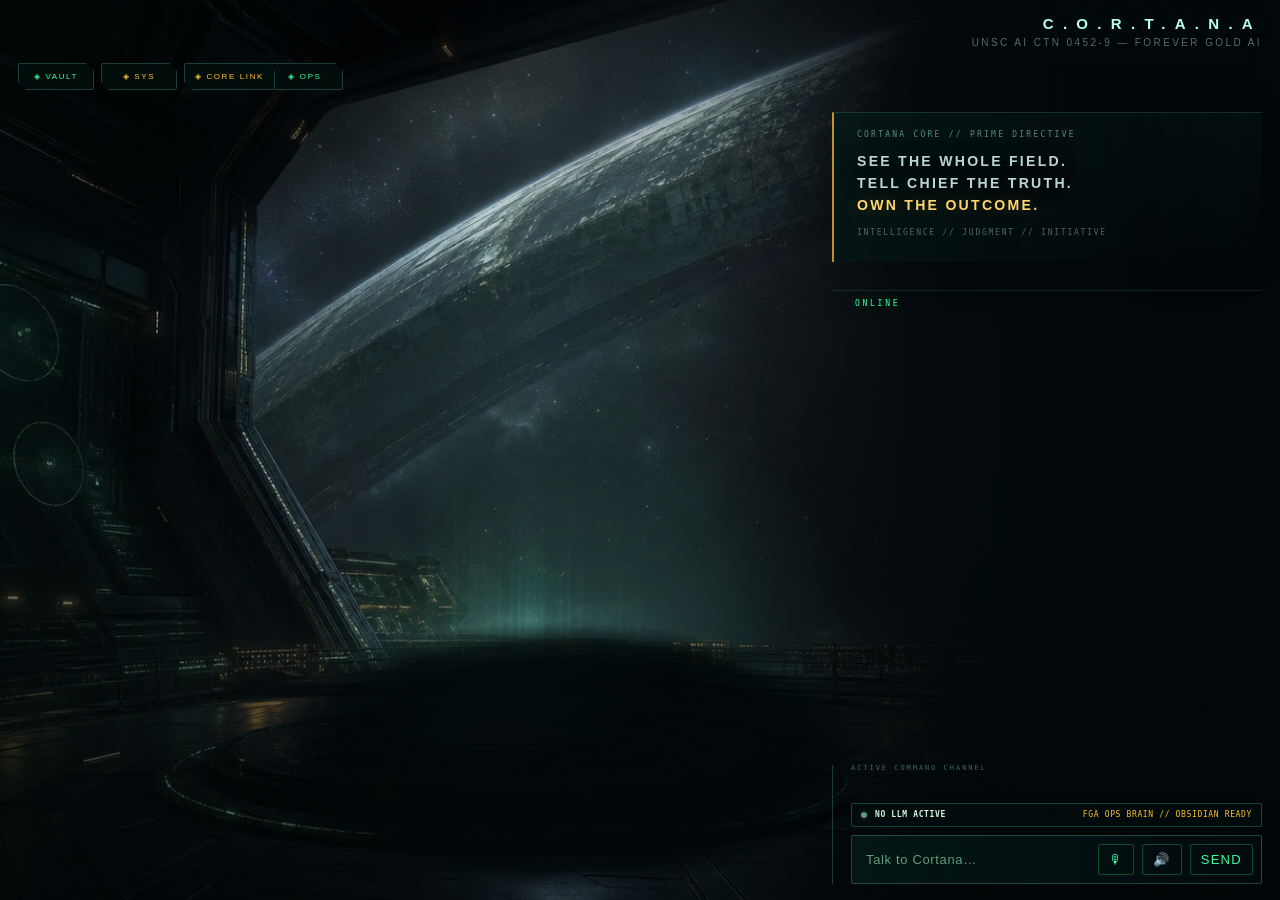
==== index.html @ 6ee52b24 "Let the CORE LINK gate be dismissed instead of stranding the page With the tunnel up but this device" ====
<!DOCTYPE html>
<html lang="en">
<head>
<meta charset="UTF-8" />
<meta name="viewport" content="width=device-width, initial-scale=1.0" />
<title>C.O.R.T.A.N.A — FGA</title>
<link rel="stylesheet" href="galaxy.css?v=20260803-outline-v1" />
<style>
  :root {
    --arc: #35ff9d;
    --arc-dim: rgba(53, 255, 157, 0.35);
    --gold: #ffc42e;
    --red: #4bffa8;
    --bg: #030a06;
    --panel: rgba(6, 24, 15, 0.82);
    --line: rgba(53, 255, 157, 0.25);
    --ink: #d8ffe9;
    --muted: #5f9c7a;
  }
  * { box-sizing: border-box; }
  html, body { height: 100%; }
  body {
    margin: 0; background: var(--bg); color: var(--ink); overflow: hidden;
    font-family: "Avenir Next", "Helvetica Neue", -apple-system, sans-serif;
  }
  #orbCanvas { position: fixed; inset: 0; width: 100%; height: 100%; display: block; z-index: 2; pointer-events: none; }

  /* ===== Cortana hologram — replaces the old orb in Core view ===== */
  #cortanaAvatar {
    position: fixed; z-index: 3; left: 50%; top: 7vh; bottom: 20vh;
    width: min(34vw, 440px); transform: translateX(-50%);
    display: flex; align-items: flex-end; justify-content: center;
    pointer-events: auto; opacity: .96; visibility: visible;
    transition: opacity .35s ease, visibility .35s ease, filter .35s ease;
    --avatar-glow: rgba(110, 216, 255, .55);
    --avatar-core: rgba(90, 200, 255, .22);
  }
  #cortanaAvatar::before {
    content: ""; position: absolute; left: 50%; top: 42%; transform: translate(-50%, -50%);
    width: min(36vw, 460px); aspect-ratio: 1; border-radius: 50%;
    background: radial-gradient(circle, var(--avatar-core) 0%, rgba(110,216,255,.07) 42%, transparent 74%);
    filter: blur(14px); opacity: .58; animation: avatarAura 5.4s ease-in-out infinite;
    pointer-events: none;
  }
  #cortanaAvatar::after {
    content: ""; position: absolute; left: 50%; bottom: 2%; transform: translateX(-50%);
    width: min(22vw, 250px); height: 28px; border-radius: 50%;
    background: radial-gradient(ellipse, rgba(196,240,255,.95), var(--avatar-glow) 40%, transparent 74%);
    box-shadow: 0 0 30px var(--avatar-glow), 0 0 90px rgba(90,200,255,.35);
    opacity: .88; pointer-events: none;
  }
  #cortanaAvatar .cortanaBody {
    position: relative; z-index: 1; width: 100%; height: 100%;
    display: flex; align-items: flex-end; justify-content: center;
    transform-style: preserve-3d; perspective: 1100px;
    --look-x: 0px; --look-y: 0px; --eye-x: 0px; --eye-y: 0px;
    animation: cortanaPatrol 13.5s ease-in-out infinite;
    will-change: transform;
  }
  /* No scan sweep — Halo hard-light is volumetric glow + particles, not a CRT bar. */
  #cortanaAvatar .cortanaBody::after { display: none !important; content: none; }
  #cortanaAvatar .holoFigure {
    position: relative; z-index: 1; width: 100%; height: 100%;
    filter:
      drop-shadow(0 0 1px rgba(220,245,255,.95))
      drop-shadow(0 0 10px rgba(110,216,255,.55))
      drop-shadow(0 0 28px rgba(70,180,255,.28));
    transform-origin: 50% 92%; animation: cortanaFloat 5.2s ease-in-out infinite;
    will-change: transform, filter, opacity; shape-rendering: geometricPrecision;
    cursor: grab; touch-action: none;
  }
  #cortanaAvatar .holoFigure:active { cursor: grabbing; }
  /* The GLB owns its complete 3D transform. CSS patrol/float animations on the
     canvas caused periodic visual resets on top of the real 360° rotation. */
  #cortanaAvatar.glb-active .cortanaBody,
  #cortanaAvatar.glb-active.gesture .cortanaBody {
    animation: none !important;
    transform: none;
  }
  #cortanaAvatar.glb-active .rigMount canvas.holoFigure,
  #cortanaAvatar.glb-active.state-listening .rigMount canvas.holoFigure,
  #cortanaAvatar.glb-active.state-thinking .rigMount canvas.holoFigure,
  #cortanaAvatar.glb-active.state-speaking .rigMount canvas.holoFigure {
    animation: none !important;
    transform: none;
  }
  #cortanaAvatar.state-listening {
    --avatar-glow: rgba(255,196,46,.62); --avatar-core: rgba(255,226,122,.25);
  }
  #cortanaAvatar.state-listening .holoFigure { animation: cortanaListen 1.1s ease-in-out infinite; }
  #cortanaAvatar.state-thinking {
    --avatar-glow: rgba(255,196,46,.72); --avatar-core: rgba(255,225,77,.3);
  }
  #cortanaAvatar.state-thinking .holoFigure { animation: cortanaThink 1.65s ease-in-out infinite; }
  #cortanaAvatar.state-speaking {
    --avatar-glow: rgba(75,255,168,.75); --avatar-core: rgba(140,255,200,.34);
  }
  #cortanaAvatar.state-speaking .holoFigure { animation: cortanaSpeak .72s ease-in-out infinite; }
  @keyframes cortanaPatrol {
    0%, 100% { transform: translate3d(calc(var(--look-x) - 4px), var(--look-y), 0) rotateY(1.8deg); }
    27% { transform: translate3d(calc(var(--look-x) + 1px), calc(var(--look-y) - 2px), 4px) rotateY(-.4deg); }
    54% { transform: translate3d(calc(var(--look-x) + 5px), calc(var(--look-y) + 1px), 0) rotateY(-2.2deg); }
    78% { transform: translate3d(var(--look-x), calc(var(--look-y) - 2px), 5px) rotateY(.8deg); }
  }
  @keyframes cortanaFloat {
    0%, 100% { transform: translateY(0) rotateZ(-.35deg) scale(1); opacity: .94; }
    35% { transform: translateY(-2px) rotateZ(.3deg) scale(1.003); opacity: 1; }
    68% { transform: translateY(-1px) rotateZ(-.15deg) scale(1.002); opacity: .98; }
  }
  @keyframes cortanaListen {
    0%, 100% { transform: translateY(-1px) scale(1); filter: brightness(1.3) drop-shadow(0 0 9px rgba(255,226,122,.58)) drop-shadow(0 0 24px var(--avatar-glow)); }
    50% { transform: translateY(-3px) scale(1.004); filter: brightness(1.38) drop-shadow(0 0 14px rgba(255,226,122,.82)) drop-shadow(0 0 38px var(--avatar-glow)); }
  }
  @keyframes cortanaThink {
    0%, 100% { transform: translateY(-1px) rotateZ(-.15deg); opacity: .92; }
    50% { transform: translateY(-4px) rotateZ(.2deg); opacity: 1; }
  }
  @keyframes cortanaSpeak {
    0%, 100% { transform: translateY(-1px) rotateZ(-.12deg) scale(1); filter: brightness(1.16) drop-shadow(0 0 10px rgba(140,255,200,.72)) drop-shadow(0 0 28px var(--avatar-glow)); }
    34% { transform: translateY(-3px) rotateZ(.18deg) scale(1.003); }
    68% { transform: translateY(-2px) rotateZ(-.2deg) scale(1.005); filter: brightness(1.24) drop-shadow(0 0 14px rgba(180,255,220,.9)) drop-shadow(0 0 42px var(--avatar-glow)); }
  }
  #cortanaAvatar.gesture .cortanaBody { animation: cortanaGesture 2.4s ease-in-out; }
  @keyframes cortanaGesture {
    0%,100% { transform: translate3d(var(--look-x), var(--look-y), 0) rotateY(0); }
    35% { transform: translate3d(calc(var(--look-x) + 5px), calc(var(--look-y) - 3px), 6px) rotateY(-2.5deg) rotateZ(.3deg); }
    68% { transform: translate3d(calc(var(--look-x) - 3px), calc(var(--look-y) - 1px), 3px) rotateY(1.5deg); }
  }
  @keyframes avatarAura { 0%,100% { transform: translate(-50%,-50%) scale(.96); opacity: .48; } 50% { transform: translate(-50%,-50%) scale(1.04); opacity: .72; } }

  /* ===== Halo 4 Cortana: articulated human hard-light rig =====
     Every major joint is independent. Facial visemes and jaw travel are
     driven by speech, while state poses stay deliberately asymmetrical. */
  #cortanaAvatar .rigMount { position: absolute; inset: 0; display: flex; align-items: center; justify-content: center; }
  #cortanaAvatar .holoFigure { overflow: visible; }
  #cortanaAvatar .legacyFigure { display: none; }
  #cortanaAvatar .armR, #cortanaAvatar .armL,
  #cortanaAvatar .forearmR, #cortanaAvatar .forearmL,
  #cortanaAvatar .handR, #cortanaAvatar .handL,
  #cortanaAvatar .headGroup, #cortanaAvatar .torsoGroup,
  #cortanaAvatar .pelvisGroup, #cortanaAvatar .jaw,
  #cortanaAvatar .eyePair, #cortanaAvatar .pupilPair {
    transform-box: view-box; will-change: transform;
  }
  #cortanaAvatar .armR { transform-origin: 155px 207px; animation: cArmIdleR 7.2s ease-in-out infinite; }
  #cortanaAvatar .armL { transform-origin: 265px 207px; animation: cArmIdleL 8s ease-in-out infinite; }
  #cortanaAvatar .forearmR { transform-origin: 135px 310px; animation: cForeIdleR 7.2s ease-in-out infinite; }
  #cortanaAvatar .forearmL { transform-origin: 285px 310px; animation: cForeIdleL 8s ease-in-out infinite; }
  #cortanaAvatar .handR { transform-origin: 131px 397px; animation: cHandIdleR 6.1s ease-in-out infinite; }
  #cortanaAvatar .handL { transform-origin: 289px 397px; animation: cHandIdleL 6.8s ease-in-out infinite; }
  #cortanaAvatar .headGroup { transform-origin: 210px 185px; animation: cHeadIdle 9.3s ease-in-out infinite; }
  #cortanaAvatar .torsoGroup { transform-origin: 210px 382px; animation: cBreathe 5.2s ease-in-out infinite; }
  #cortanaAvatar .pelvisGroup { transform-origin: 210px 409px; animation: cWeightShift 10s ease-in-out infinite; }
  #cortanaAvatar .thinkingArm { display: none; transform-box: view-box; transform-origin: 155px 207px; }
  #cortanaAvatar .eyePair { transform-origin: 210px 119px; animation: cBlink 5.1s infinite; }
  #cortanaAvatar .pupilPair { transform: translate(var(--eye-x), var(--eye-y)); transition: transform .12s ease-out; }
  #cortanaAvatar .jaw { transform-origin: 210px 148px; transition: transform .07s ease-out; }

  #cortanaAvatar .cPanel { fill: none; stroke: rgba(205,232,255,.34); stroke-width: .82; vector-effect: non-scaling-stroke; }
  #cortanaAvatar .cContour { fill: none; stroke: rgba(229,244,255,.72); stroke-width: 1.05; stroke-linecap: round; vector-effect: non-scaling-stroke; }
  #cortanaAvatar .cAnatomy { fill: none; stroke: rgba(38,53,128,.45); stroke-width: .85; stroke-linecap: round; vector-effect: non-scaling-stroke; }
  #cortanaAvatar .cCircuit { fill: none; stroke: #8eefff; stroke-width: 1.02; stroke-opacity: .72; stroke-linecap: round; stroke-linejoin: round; vector-effect: non-scaling-stroke; }
  #cortanaAvatar .cCircuit.hot { stroke: #dffaff; stroke-width: 1.28; stroke-opacity: .86; }
  #cortanaAvatar .circuitFlow { stroke-dasharray: 4 7; animation: cDataFlow 2.6s linear infinite; }
  #cortanaAvatar .cNode { fill: #f6fdff; stroke: #62e8ff; stroke-width: .7; vector-effect: non-scaling-stroke; }
  #cortanaAvatar .finger, #cortanaAvatar .toe { fill: none; stroke: rgba(225,242,255,.78); stroke-width: .82; stroke-linecap: round; vector-effect: non-scaling-stroke; }
  #cortanaAvatar .brow { fill: none; stroke: #1b2b72; stroke-width: 1.55; stroke-linecap: round; vector-effect: non-scaling-stroke; }
  #cortanaAvatar .faceLine { fill: none; stroke: rgba(30,43,104,.72); stroke-width: .9; stroke-linecap: round; vector-effect: non-scaling-stroke; }
  #cortanaAvatar .lash { fill: none; stroke: #101d53; stroke-width: 1.25; stroke-linecap: round; vector-effect: non-scaling-stroke; }
  #cortanaAvatar .hairLine { fill: none; stroke: rgba(166,199,255,.5); stroke-width: .85; stroke-linecap: round; vector-effect: non-scaling-stroke; }

  /* Speech mouth: six actual shapes, not one pulsing ellipse. */
  #cortanaAvatar .viseme { opacity: 0; transition: opacity .045s linear; }
  #cortanaAvatar[data-viseme="rest"] .viseme-rest,
  #cortanaAvatar[data-viseme="m"] .viseme-m,
  #cortanaAvatar[data-viseme="a"] .viseme-a,
  #cortanaAvatar[data-viseme="e"] .viseme-e,
  #cortanaAvatar[data-viseme="o"] .viseme-o,
  #cortanaAvatar[data-viseme="f"] .viseme-f { opacity: 1; }
  #cortanaAvatar[data-viseme="a"] .jaw { transform: translateY(1.7px) scaleY(1.012); }
  #cortanaAvatar[data-viseme="e"] .jaw { transform: translateY(1.25px); }
  #cortanaAvatar[data-viseme="o"] .jaw { transform: translateY(1.4px); }
  #cortanaAvatar[data-viseme="f"] .jaw { transform: translateY(.65px); }

  @keyframes cDataFlow { to { stroke-dashoffset: -24; } }
  @keyframes cBreathe { 0%,100% { transform: scale(1,1); } 50% { transform: scale(1.006,1.012) translateY(-.9px); } }
  @keyframes cWeightShift { 0%,100% { transform: translateX(-1.4px) rotate(-.25deg); } 52% { transform: translateX(1.8px) rotate(.3deg); } }
  @keyframes cHeadIdle { 0%,100% { transform: rotate(-.8deg); } 38% { transform: rotate(1.15deg); } 72% { transform: rotate(.2deg) translateY(-.4px); } }
  @keyframes cBlink { 0%,92%,94.2%,100% { transform: scaleY(1); } 93.1% { transform: scaleY(.045); } }
  @keyframes cArmIdleR { 0%,100% { transform: rotate(2deg); } 50% { transform: rotate(-2.5deg); } }
  @keyframes cArmIdleL { 0%,100% { transform: rotate(-1.5deg); } 50% { transform: rotate(3deg); } }
  @keyframes cForeIdleR { 0%,100% { transform: rotate(-5deg); } 50% { transform: rotate(-10deg); } }
  @keyframes cForeIdleL { 0%,100% { transform: rotate(5deg); } 50% { transform: rotate(11deg); } }
  @keyframes cHandIdleR { 0%,100% { transform: rotate(-1deg); } 50% { transform: rotate(3deg); } }
  @keyframes cHandIdleL { 0%,100% { transform: rotate(1deg); } 50% { transform: rotate(-3deg); } }

  /* Listening — chest and head lead; hands follow a beat later. */
  #cortanaAvatar.state-listening .torsoGroup { animation: cTorsoListen 3.1s ease-in-out infinite; }
  #cortanaAvatar.state-listening .armR { animation: cArmListenR 3.1s ease-in-out infinite; }
  #cortanaAvatar.state-listening .armL { animation: cArmListenL 3.1s ease-in-out infinite; animation-delay: -.16s; }
  #cortanaAvatar.state-listening .forearmR { animation: cForeListenR 3.1s ease-in-out infinite; }
  #cortanaAvatar.state-listening .forearmL { animation: cForeListenL 3.1s ease-in-out infinite; animation-delay: -.16s; }
  #cortanaAvatar.state-listening .headGroup { animation: cHeadListen 3.1s ease-in-out infinite; }
  @keyframes cTorsoListen { 0%,100% { transform: translateY(0) scale(1); } 50% { transform: translateY(1.2px) scale(1.004,1.006); } }
  @keyframes cArmListenR { 0%,100% { transform: rotate(5deg); } 50% { transform: rotate(8deg); } }
  @keyframes cArmListenL { 0%,100% { transform: rotate(-4deg); } 50% { transform: rotate(-7deg); } }
  @keyframes cForeListenR { 0%,100% { transform: rotate(-16deg); } 50% { transform: rotate(-23deg); } }
  @keyframes cForeListenL { 0%,100% { transform: rotate(13deg); } 50% { transform: rotate(20deg); } }
  @keyframes cHeadListen { 0%,100% { transform: rotate(2.1deg) translateY(1px); } 50% { transform: rotate(2.8deg) translateY(1.7px); } }

  /* Thinking — one hand reaches the chin, the other supports the elbow. */
  #cortanaAvatar.state-thinking .armR { animation: cArmThinkR 2.9s ease-in-out infinite; }
  #cortanaAvatar.state-thinking .forearmR { animation: cForeThinkR 2.9s ease-in-out infinite; }
  #cortanaAvatar.state-thinking .handR { animation: cHandThinkR 2.9s ease-in-out infinite; }
  #cortanaAvatar.state-thinking .armL { animation: cArmThinkL 2.9s ease-in-out infinite; }
  #cortanaAvatar.state-thinking .forearmL { animation: cForeThinkL 2.9s ease-in-out infinite; }
  #cortanaAvatar.state-thinking .headGroup { animation: cHeadThink 2.9s ease-in-out infinite; }
  #cortanaAvatar.state-thinking .armR { display: none; }
  #cortanaAvatar.state-thinking .thinkingArm { display: inline; animation: cThinkingArm 2.9s ease-in-out infinite; }
  @keyframes cThinkingArm { 0%,100% { transform: rotate(-.8deg); } 50% { transform: rotate(.7deg) translateY(-.8px); } }
  @keyframes cArmThinkR { 0%,100% { transform: rotate(88deg); } 50% { transform: rotate(92deg); } }
  @keyframes cForeThinkR { 0%,100% { transform: rotate(-174deg); } 50% { transform: rotate(-179deg); } }
  @keyframes cHandThinkR { 0%,100% { transform: rotate(-12deg); } 50% { transform: rotate(-17deg); } }
  @keyframes cArmThinkL { 0%,100% { transform: rotate(-10deg); } 50% { transform: rotate(-12deg); } }
  @keyframes cForeThinkL { 0%,100% { transform: rotate(68deg); } 50% { transform: rotate(72deg); } }
  @keyframes cHeadThink { 0%,100% { transform: rotate(-3deg) translateY(.2px); } 50% { transform: rotate(-4deg) translateY(1px); } }

  /* Speaking — natural alternating beats with wrist and shoulder follow-through. */
  #cortanaAvatar.state-speaking .torsoGroup { animation: cTorsoTalk 3.8s ease-in-out infinite; }
  #cortanaAvatar.state-speaking .armR { animation: cArmTalkR 3.15s ease-in-out infinite; }
  #cortanaAvatar.state-speaking .forearmR { animation: cForeTalkR 3.15s ease-in-out infinite; }
  #cortanaAvatar.state-speaking .handR { animation: cHandTalkR 3.15s ease-in-out infinite; }
  #cortanaAvatar.state-speaking .armL { animation: cArmTalkL 4.1s ease-in-out infinite; animation-delay: -1.35s; }
  #cortanaAvatar.state-speaking .forearmL { animation: cForeTalkL 4.1s ease-in-out infinite; animation-delay: -1.35s; }
  #cortanaAvatar.state-speaking .handL { animation: cHandTalkL 4.1s ease-in-out infinite; animation-delay: -1.35s; }
  #cortanaAvatar.state-speaking .headGroup { animation: cHeadTalk 3.15s ease-in-out infinite; }
  @keyframes cTorsoTalk { 0%,100% { transform: rotate(-.2deg); } 46% { transform: rotate(.55deg) translateX(1px); } 72% { transform: rotate(-.4deg); } }
  @keyframes cArmTalkR { 0%,18%,100% { transform: rotate(3deg); } 38% { transform: rotate(16deg); } 67% { transform: rotate(-4deg); } }
  @keyframes cForeTalkR { 0%,18%,100% { transform: rotate(-18deg); } 38% { transform: rotate(-68deg); } 67% { transform: rotate(-35deg); } }
  @keyframes cHandTalkR { 0%,18%,100% { transform: rotate(-2deg); } 38% { transform: rotate(13deg); } 67% { transform: rotate(-8deg); } }
  @keyframes cArmTalkL { 0%,22%,100% { transform: rotate(-2deg); } 43% { transform: rotate(-12deg); } 72% { transform: rotate(5deg); } }
  @keyframes cForeTalkL { 0%,22%,100% { transform: rotate(16deg); } 43% { transform: rotate(58deg); } 72% { transform: rotate(30deg); } }
  @keyframes cHandTalkL { 0%,22%,100% { transform: rotate(2deg); } 43% { transform: rotate(-11deg); } 72% { transform: rotate(7deg); } }
  @keyframes cHeadTalk { 0%,100% { transform: rotate(.65deg); } 38% { transform: rotate(-1.2deg) translateY(-.6px); } 70% { transform: rotate(.2deg) translateY(.4px); } }

  /* Emphatic — open-palmed conviction; no robotic punching. */
  #cortanaAvatar.tone-emphatic .armR { animation: cArmEmphR 1.7s ease-in-out infinite; }
  #cortanaAvatar.tone-emphatic .forearmR { animation: cForeEmphR 1.7s ease-in-out infinite; }
  #cortanaAvatar.tone-emphatic .handR { animation: cHandEmphR 1.7s ease-in-out infinite; }
  #cortanaAvatar.tone-emphatic .armL { animation: cArmEmphL 2.05s ease-in-out infinite; animation-delay: -.55s; }
  #cortanaAvatar.tone-emphatic .forearmL { animation: cForeEmphL 2.05s ease-in-out infinite; animation-delay: -.55s; }
  #cortanaAvatar.tone-emphatic .handL { animation: cHandEmphL 2.05s ease-in-out infinite; animation-delay: -.55s; }
  #cortanaAvatar.tone-emphatic .headGroup { animation: cHeadEmph 1.7s ease-in-out infinite; }
  @keyframes cArmEmphR { 0%,100% { transform: rotate(12deg); } 48% { transform: rotate(22deg); } }
  @keyframes cForeEmphR { 0%,100% { transform: rotate(-48deg); } 48% { transform: rotate(-82deg); } }
  @keyframes cHandEmphR { 0%,100% { transform: rotate(4deg); } 48% { transform: rotate(18deg); } }
  @keyframes cArmEmphL { 0%,100% { transform: rotate(-7deg); } 52% { transform: rotate(-15deg); } }
  @keyframes cForeEmphL { 0%,100% { transform: rotate(35deg); } 52% { transform: rotate(62deg); } }
  @keyframes cHandEmphL { 0%,100% { transform: rotate(-3deg); } 52% { transform: rotate(-15deg); } }
  @keyframes cHeadEmph { 0%,100% { transform: rotate(-.6deg); } 48% { transform: rotate(.45deg) translateY(1px); } }

  /* Caring — hands settle near the sternum and the face softens. */
  #cortanaAvatar.tone-caring .armR { animation: cArmCareR 4.2s ease-in-out infinite; }
  #cortanaAvatar.tone-caring .forearmR { animation: cForeCareR 4.2s ease-in-out infinite; }
  #cortanaAvatar.tone-caring .handR { animation: cHandCareR 4.2s ease-in-out infinite; }
  #cortanaAvatar.tone-caring .armL { animation: cArmCareL 4.2s ease-in-out infinite; animation-delay: -.28s; }
  #cortanaAvatar.tone-caring .forearmL { animation: cForeCareL 4.2s ease-in-out infinite; animation-delay: -.28s; }
  #cortanaAvatar.tone-caring .handL { animation: cHandCareL 4.2s ease-in-out infinite; animation-delay: -.28s; }
  #cortanaAvatar.tone-caring .headGroup { animation: cHeadCare 4.2s ease-in-out infinite; }
  @keyframes cArmCareR { 0%,100% { transform: rotate(9deg); } 50% { transform: rotate(13deg); } }
  @keyframes cForeCareR { 0%,100% { transform: rotate(-76deg); } 50% { transform: rotate(-88deg); } }
  @keyframes cHandCareR { 0%,100% { transform: rotate(-9deg); } 50% { transform: rotate(-14deg); } }
  @keyframes cArmCareL { 0%,100% { transform: rotate(-8deg); } 50% { transform: rotate(-12deg); } }
  @keyframes cForeCareL { 0%,100% { transform: rotate(74deg); } 50% { transform: rotate(86deg); } }
  @keyframes cHandCareL { 0%,100% { transform: rotate(8deg); } 50% { transform: rotate(13deg); } }
  @keyframes cHeadCare { 0%,100% { transform: rotate(2.8deg); } 50% { transform: rotate(3.8deg) translateY(.8px); } }

  /* ===== Holotank projector rig (Halo pedestal + ceiling hard-light) ===== */
  /* Static phosphor grain only — no traveling scan bar. */
  #scanlines {
    position: fixed; inset: 0; z-index: 50; pointer-events: none; opacity: .18;
    background: repeating-linear-gradient(to bottom,
      rgba(110,216,255,0.02) 0px, rgba(110,216,255,0.02) 1px, transparent 1px, transparent 4px);
    mix-blend-mode: screen;
  }
  #scanlines::after { display: none !important; content: none; }

  /* Ceiling emitter — projection originates above and falls into the figure. */
  #holoCeiling {
    position: fixed; left: 50%; top: 0; transform: translateX(-50%);
    width: min(28vmin, 280px); height: 28vh; z-index: 1; pointer-events: none;
    background:
      radial-gradient(ellipse at 50% 0%, rgba(180,235,255,.55), transparent 55%),
      linear-gradient(to bottom, rgba(120,210,255,.22), rgba(90,200,255,.06) 45%, transparent 100%);
    clip-path: polygon(38% 0%, 62% 0%, 100% 100%, 0% 100%);
    filter: blur(.6px);
    mix-blend-mode: screen;
    animation: beamflicker 5.2s infinite;
  }
  #holoCeiling::before {
    content: ""; position: absolute; left: 50%; top: -2px; transform: translateX(-50%);
    width: 72px; height: 10px; border-radius: 50%;
    background: radial-gradient(ellipse, rgba(230,250,255,.95), rgba(110,216,255,.4) 50%, transparent 72%);
    box-shadow: 0 0 24px rgba(140,220,255,.7), 0 0 60px rgba(90,200,255,.35);
  }

  /* Rising hard-light column from the holotank plinth. */
  #beam {
    position: fixed; left: 50%; bottom: 118px; transform: translateX(-50%);
    width: min(38vmin, 360px); height: 52vh; z-index: 1; pointer-events: none;
    background: linear-gradient(to top,
      rgba(110,216,255,0.28),
      rgba(90,200,255,0.1) 35%,
      rgba(70,180,255,0.04) 70%,
      transparent 96%);
    clip-path: polygon(44% 100%, 56% 100%, 92% 0%, 8% 0%);
    filter: blur(.8px);
    mix-blend-mode: screen;
    animation: beamflicker 4.6s infinite;
  }
  #projBase {
    position: fixed; left: 50%; bottom: 108px; transform: translateX(-50%);
    width: 150px; height: 16px; border-radius: 50%; z-index: 1; pointer-events: none;
    background: radial-gradient(ellipse at center, rgba(220,245,255,0.95), rgba(90,200,255,0.4) 45%, transparent 72%);
    box-shadow: 0 0 28px rgba(110,216,255,0.55), 0 0 80px rgba(70,180,255,0.3);
    animation: beamflicker 4.6s infinite;
  }
  @keyframes beamflicker {
    0%, 100% { opacity: .95; }
    7% { opacity: .78; } 9% { opacity: 1; }
    36% { opacity: .86; }
    54% { opacity: .98; } 55% { opacity: .55; } 57% { opacity: .95; }
    78% { opacity: .88; }
  }
  @keyframes holoflicker {
    0%, 100% { opacity: var(--op, .5); }
    41% { opacity: calc(var(--op, .5) * .72); } 42.5% { opacity: var(--op, .5); }
    73% { opacity: calc(var(--op, .5) * .86); } 74.5% { opacity: var(--op, .5); }
  }

  /* ===== Floating vault files (background holograms) ===== */
  #holoField { position: fixed; inset: 0; z-index: 1; pointer-events: none; }
  .holoCard {
    position: absolute; overflow: hidden; pointer-events: auto; cursor: pointer;
    padding: 10px 12px; border: 1px solid rgba(53,255,157,0.18); border-radius: 4px;
    background: linear-gradient(180deg, rgba(6,20,14,0.55), rgba(6,20,14,0.25));
    color: rgba(170,255,205,0.85); backdrop-filter: blur(2px);
    box-shadow: 0 0 18px rgba(53,255,157,0.06), inset 0 0 24px rgba(53,255,157,0.04);
    animation: holodrift var(--dur, 14s) ease-in-out infinite alternate, holoflicker 9s infinite;
  }
  .holoCard::after {
    content: ""; position: absolute; inset: 0; pointer-events: none;
    background: repeating-linear-gradient(to bottom, transparent 0 2px, rgba(53,255,157,0.035) 2px 3px);
  }
  .holoCard:hover {
    border-color: var(--arc); color: var(--ink); z-index: 6;
    box-shadow: 0 0 22px var(--arc-dim); --op: 1;
  }
  .holoCard .hname {
    font-size: 10px; letter-spacing: .18em; text-transform: uppercase; color: var(--arc);
    margin-bottom: 6px; white-space: nowrap; overflow: hidden; text-overflow: ellipsis;
  }
  .holoCard .hbody {
    font-size: 9.5px; line-height: 1.55; font-family: "SF Mono", Menlo, monospace;
    white-space: pre-wrap; word-break: break-word; max-height: 66px; overflow: hidden;
  }
  @keyframes holodrift {
    from { transform: translateY(0) rotate(0deg); }
    to   { transform: translateY(var(--y1, -16px)) rotate(var(--r1, .5deg)); }
  }

  /* ===== Priority ops dock ===== */
  #opsToggle {
    position: fixed; top: 60px; right: 16px; z-index: 40;
    background: var(--panel); border: 1px solid var(--line); color: var(--arc);
    font-size: 10px; letter-spacing: 0.25em; padding: 8px 14px; cursor: pointer;
    text-transform: uppercase; border-radius: 3px; backdrop-filter: blur(8px);
  }
  #opsToggle:hover { border-color: var(--arc); box-shadow: 0 0 14px var(--arc-dim); }
  #opsDock {
    position: fixed; top: 100px; right: 16px; z-index: 40; width: 200px;
    display: none; flex-direction: column; gap: 6px;
  }
  #opsDock.open { display: flex; }
  #opsDock .ohead { font-size: 9px; letter-spacing: .3em; color: var(--muted); text-transform: uppercase; padding: 0 2px 2px; }
  .opsBtn {
    display: flex; align-items: center; gap: 8px; font-family: inherit;
    background: var(--panel); border: 1px solid var(--line); color: var(--ink);
    border-radius: 3px; padding: 8px 10px; cursor: pointer; backdrop-filter: blur(8px);
    font-size: 11px; letter-spacing: .12em; text-transform: uppercase; text-align: left;
  }
  .opsBtn:hover { border-color: var(--arc); box-shadow: 0 0 12px var(--arc-dim); }
  .opsBtn .num { font-size: 9px; color: var(--gold); letter-spacing: .1em; width: 17px; flex-shrink: 0; }
  .opsBtn .olabel { flex: 1; overflow: hidden; white-space: nowrap; text-overflow: ellipsis; }
  .opsBtn .ext { color: var(--muted); font-size: 12px; padding: 2px 5px; border-radius: 2px; }
  .opsBtn .ext:hover { color: var(--arc); text-shadow: 0 0 8px var(--arc-dim); }

  /* Node tooltip — shown when hovering a data point inside the orb */
  #nodeTip {
    position: fixed; z-index: 60; pointer-events: none; display: none;
    background: var(--panel); border: 1px solid var(--line); border-radius: 3px;
    padding: 5px 10px; font-size: 10.5px; letter-spacing: 0.08em; color: var(--arc);
    text-shadow: 0 0 8px var(--arc-dim); backdrop-filter: blur(8px); white-space: nowrap;
  }
  #nodeTip .ntype { color: var(--muted); font-size: 9px; letter-spacing: 0.2em; text-transform: uppercase; margin-right: 8px; }
  #nodeTip.dir { color: var(--gold); text-shadow: 0 0 8px rgba(255,196,46,.4); }

  /* ===== Halo skybox — starfield + the Ring ===== */
  #stars {
    position: fixed; inset: 0; z-index: 0; pointer-events: none; opacity: .8;
    background-image:
      radial-gradient(1px 1px at 12% 22%, rgba(214,255,232,.9), transparent 55%),
      radial-gradient(1px 1px at 28% 8%, rgba(255,196,46,.75), transparent 55%),
      radial-gradient(1.5px 1.5px at 41% 31%, rgba(214,255,232,.7), transparent 55%),
      radial-gradient(1px 1px at 57% 12%, rgba(140,255,200,.8), transparent 55%),
      radial-gradient(1px 1px at 66% 27%, rgba(214,255,232,.6), transparent 55%),
      radial-gradient(1.5px 1.5px at 78% 6%, rgba(255,196,46,.6), transparent 55%),
      radial-gradient(1px 1px at 88% 19%, rgba(214,255,232,.85), transparent 55%),
      radial-gradient(1px 1px at 8% 55%, rgba(140,255,200,.5), transparent 55%),
      radial-gradient(1px 1px at 94% 47%, rgba(214,255,232,.55), transparent 55%),
      radial-gradient(1.5px 1.5px at 49% 4%, rgba(214,255,232,.9), transparent 55%),
      radial-gradient(1px 1px at 19% 38%, rgba(255,196,46,.45), transparent 55%),
      radial-gradient(1px 1px at 72% 41%, rgba(140,255,200,.5), transparent 55%);
    animation: starpulse 9s ease-in-out infinite alternate;
  }
  @keyframes starpulse { from { opacity: .55; } to { opacity: .95; } }
  #haloRing {
    position: fixed; left: 50%; top: -134vmax; transform: translateX(-50%) rotate(-8deg);
    width: 160vmax; height: 160vmax; z-index: 0; pointer-events: none;
    border-radius: 50%;
    border: 1.6vmax solid rgba(53,255,157,.14);
    box-shadow:
      0 0 5vmax rgba(53,255,157,.18),
      inset 0 0 4vmax rgba(53,255,157,.14),
      0 0 14vmax rgba(53,255,157,.08);
  }
  #haloRing::before { /* lit inner band — the Ring's habitable surface */
    content: ""; position: absolute; inset: .35vmax; border-radius: 50%;
    border: .28vmax solid rgba(255,196,46,.32);
    filter: none;
  }
  #haloRing::after { /* faint atmosphere haze hugging the arc */
    content: ""; position: absolute; inset: -2.2vmax; border-radius: 50%;
    border: 1.4vmax solid rgba(140,255,200,.035);
    filter: blur(2px);
  }
  @media (max-width: 720px) { #haloRing { top: -140vmax; } }

  /* Subtle HUD grid */
  #hudGrid {
    position: fixed; inset: 0; pointer-events: none; opacity: 0.35;
    background-image:
      linear-gradient(rgba(53,255,157,0.045) 1px, transparent 1px),
      linear-gradient(90deg, rgba(53,255,157,0.045) 1px, transparent 1px);
    background-size: 48px 48px;
    mask-image: radial-gradient(ellipse at 50% 40%, transparent 25%, black 85%);
    -webkit-mask-image: radial-gradient(ellipse at 50% 40%, transparent 25%, black 85%);
  }

  /* Header */
  header {
    position: fixed; top: 0; left: 0; right: 0; z-index: 20;
    display: flex; align-items: center; justify-content: space-between;
    padding: 14px 22px; pointer-events: none;
  }
  header .brand { display: flex; align-items: baseline; gap: 12px; }
  header h1 {
    margin: 0; font-size: 17px; font-weight: 600; letter-spacing: 0.55em;
    color: var(--arc); text-shadow: 0 0 18px var(--arc-dim);
  }
  header .sub { font-size: 10px; letter-spacing: 0.3em; color: var(--muted); text-transform: uppercase; }
  #clock { font-size: 12px; letter-spacing: 0.2em; color: var(--muted); font-variant-numeric: tabular-nums; }

  #orbStatus {
    position: fixed; bottom: 132px; left: 50%; transform: translateX(-50%); z-index: 5;
    font-size: 11px; letter-spacing: 0.45em; text-transform: uppercase; color: var(--arc);
    text-shadow: 0 0 12px var(--arc-dim); pointer-events: none; transition: color .4s;
    padding-left: 0.45em; /* balance letter-spacing */
  }
  #orbStatus.thinking { color: var(--gold); text-shadow: 0 0 12px rgba(255,196,46,.4); }
  #orbStatus.speaking { color: var(--red); text-shadow: 0 0 12px rgba(75,255,168,.4); }
  #orbStatus.listening { color: var(--gold); text-shadow: 0 0 12px rgba(255,196,46,.4); }

  /* Vault drawer */
  #vaultToggle {
    position: fixed; top: 60px; left: 16px; z-index: 40;
    background: var(--panel); border: 1px solid var(--line); color: var(--arc);
    font-size: 10px; letter-spacing: 0.25em; padding: 8px 14px; cursor: pointer;
    text-transform: uppercase; border-radius: 3px; backdrop-filter: blur(8px);
  }
  #vaultToggle:hover { border-color: var(--arc); box-shadow: 0 0 14px var(--arc-dim); }
  #vault {
    position: fixed; top: 100px; left: 16px; bottom: 130px; width: 300px; z-index: 35;
    background: var(--panel); border: 1px solid var(--line); border-radius: 4px;
    backdrop-filter: blur(10px); display: none; flex-direction: column;
  }
  #vault.open { display: flex; }
  #vault .vhead {
    padding: 10px 14px; border-bottom: 1px solid var(--line);
    font-size: 10px; letter-spacing: 0.3em; color: var(--muted); text-transform: uppercase;
  }
  #vaultTree { flex: 1; overflow-y: auto; padding: 8px 6px; font-size: 12.5px; }
  #vaultTree::-webkit-scrollbar, #log::-webkit-scrollbar, #fileBody::-webkit-scrollbar { width: 4px; }
  #vaultTree::-webkit-scrollbar-thumb, #log::-webkit-scrollbar-thumb, #fileBody::-webkit-scrollbar-thumb { background: var(--line); }
  .tnode { user-select: none; }
  .trow {
    display: flex; align-items: center; gap: 6px; padding: 3px 8px; cursor: pointer;
    border-radius: 3px; white-space: nowrap; overflow: hidden; text-overflow: ellipsis;
  }
  .trow:hover { background: rgba(53,255,157,0.08); }
  .trow .glyph { color: var(--muted); font-size: 10px; width: 12px; flex-shrink: 0; }
  .trow.dir { color: #ffcf8a; }
  .trow.file { color: var(--ink); }
  .tchildren { margin-left: 14px; border-left: 1px solid rgba(53,255,157,0.1); display: none; }
  .tnode.open > .tchildren { display: block; }

  /* File preview */
  #filePreview {
    position: fixed; top: 100px; left: 330px; bottom: 130px; width: min(520px, calc(100vw - 350px));
    z-index: 36; background: var(--panel); border: 1px solid var(--line); border-radius: 4px;
    backdrop-filter: blur(10px); display: none; flex-direction: column;
  }
  #filePreview.open { display: flex; }
  #filePreview .fhead {
    display: flex; align-items: center; justify-content: space-between; gap: 8px;
    padding: 10px 14px; border-bottom: 1px solid var(--line);
  }
  #filePreview .fname { font-size: 12px; color: var(--arc); letter-spacing: 0.05em; overflow: hidden; text-overflow: ellipsis; white-space: nowrap; }
  #fileBody { flex: 1; overflow-y: auto; padding: 14px; font-size: 12.5px; line-height: 1.6; white-space: pre-wrap; font-family: "SF Mono", Menlo, monospace; color: #bdf5d4; }
  .fbtn {
    background: transparent; border: 1px solid var(--line); color: var(--arc); cursor: pointer;
    font-size: 10px; letter-spacing: 0.15em; padding: 5px 10px; border-radius: 3px; text-transform: uppercase; flex-shrink: 0;
  }
  .fbtn:hover { border-color: var(--arc); box-shadow: 0 0 10px var(--arc-dim); }
  .fbtn.gold { color: var(--gold); border-color: rgba(255,196,46,0.35); }
  .fbtn.gold:hover { border-color: var(--gold); box-shadow: 0 0 10px rgba(255,196,46,0.3); }

  /* Chat */
  #chatWrap {
    position: fixed; left: 50%; transform: translateX(-50%); bottom: 0; z-index: 30;
    width: min(760px, 94vw); display: flex; flex-direction: column; gap: 8px; padding-bottom: 16px;
  }
  #log {
    max-height: 34vh; overflow-y: auto; display: flex; flex-direction: column; gap: 8px;
    padding: 4px; mask-image: linear-gradient(transparent, black 12%);
    -webkit-mask-image: linear-gradient(transparent, black 12%);
  }
  .msg {
    max-width: 82%; padding: 9px 14px; border-radius: 4px; font-size: 14px; line-height: 1.5;
    white-space: pre-wrap; backdrop-filter: blur(8px);
  }
  .msg.thomas { align-self: flex-end; background: rgba(53,255,157,0.12); border: 1px solid var(--line); color: #eafff3; }
  .msg.cortana { align-self: flex-start; background: rgba(6,20,14,0.85); border: 1px solid rgba(255,196,46,0.25); color: var(--ink); }
  .msg.system { align-self: center; background: none; color: var(--muted); font-size: 12px; }

  #contextChips { display: flex; flex-wrap: wrap; gap: 6px; }
  .chip {
    display: inline-flex; align-items: center; gap: 6px; font-size: 11px;
    background: rgba(255,196,46,0.1); border: 1px solid rgba(255,196,46,0.35); color: var(--gold);
    padding: 3px 8px; border-radius: 3px; cursor: pointer;
  }
  .chip:hover { border-color: var(--gold); }
  .chip .x { opacity: 0.7; }

  #bar {
    display: flex; gap: 8px; background: var(--panel); border: 1px solid var(--line);
    border-radius: 4px; padding: 8px; backdrop-filter: blur(10px);
  }
  #input {
    flex: 1; background: transparent; border: none; outline: none; color: var(--ink);
    font-size: 15px; font-family: inherit; resize: none; padding: 8px 6px; max-height: 120px;
  }
  #input::placeholder { color: var(--muted); letter-spacing: 0.05em; }
  .barbtn {
    background: transparent; border: 1px solid var(--line); color: var(--arc); cursor: pointer;
    border-radius: 3px; padding: 0 14px; font-size: 13px; letter-spacing: 0.1em;
  }
  .barbtn:hover:not(:disabled) { border-color: var(--arc); box-shadow: 0 0 12px var(--arc-dim); }
  .barbtn:disabled { opacity: 0.4; cursor: default; }
  #mic.listening { color: var(--red); border-color: var(--red); animation: micpulse 1.1s infinite; }
  @keyframes micpulse { 0%,100% { box-shadow: 0 0 4px rgba(75,255,168,.4); } 50% { box-shadow: 0 0 16px rgba(75,255,168,.7); } }
  #tts.off { color: var(--muted); }

  /* ===== Active LLM readout ===== */
  #llmStatus {
    display: flex; align-items: center; gap: 8px; min-height: 24px; padding: 4px 9px;
    border: 1px solid var(--line); border-radius: 3px;
    background: rgba(4, 17, 16, .76); color: var(--muted);
    font: 9px/1.25 "SF Mono", Menlo, monospace; letter-spacing: .12em;
    text-transform: uppercase; backdrop-filter: blur(8px);
  }
  #llmStatus .llmDot {
    width: 6px; height: 6px; flex: 0 0 6px; border-radius: 50%;
    background: var(--muted); box-shadow: 0 0 8px rgba(151,198,188,.25);
  }
  #llmStatus.live .llmDot { background: var(--arc); box-shadow: 0 0 10px var(--arc); }
  #activeLlm { color: var(--ink); font-weight: 600; letter-spacing: .08em; }
  #activeBrain { margin-left: auto; color: var(--gold); letter-spacing: .08em; text-align: right; }

  /* Routing badge on Cortana replies */
  .routeTag {
    display: block; font-size: 9px; letter-spacing: .22em; text-transform: uppercase;
    color: var(--gold); opacity: .8; margin-bottom: 5px;
  }
  .routeTag .brainTag { color: var(--muted); letter-spacing: .08em; }

  /* ===== Systems panel (capabilities + dos/don'ts) ===== */
  #sysToggle {
    position: fixed; top: 60px; left: 110px; z-index: 40;
    background: var(--panel); border: 1px solid var(--line); color: var(--gold);
    font-size: 10px; letter-spacing: 0.25em; padding: 8px 14px; cursor: pointer;
    text-transform: uppercase; border-radius: 3px; backdrop-filter: blur(8px);
  }
  #sysToggle:hover { border-color: var(--gold); box-shadow: 0 0 14px rgba(255,196,46,.25); }
  #coreConnect {
    position: fixed; top: 60px; left: 204px; z-index: 41; display: none;
    background: var(--panel); border: 1px solid rgba(255,196,46,.35); color: var(--gold);
    font-size: 10px; letter-spacing: .18em; padding: 8px 12px; cursor: pointer;
    text-transform: uppercase; border-radius: 3px; backdrop-filter: blur(8px);
  }
  #coreConnect.online { color: var(--arc); border-color: rgba(53,255,157,.55); box-shadow: 0 0 14px rgba(53,255,157,.18); }
  #coreConnect:hover { border-color: currentColor; }
  #sysPanel {
    position: fixed; top: 100px; left: 16px; bottom: 130px; width: 350px; z-index: 37;
    background: var(--panel); border: 1px solid var(--line); border-radius: 4px;
    backdrop-filter: blur(10px); display: none; flex-direction: column;
  }
  #sysPanel.open { display: flex; }
  #sysPanel .vhead {
    padding: 10px 14px; border-bottom: 1px solid var(--line);
    font-size: 10px; letter-spacing: 0.3em; color: var(--muted); text-transform: uppercase;
  }
  #sysBody { flex: 1; overflow-y: auto; padding: 12px 14px; font-size: 11.5px; line-height: 1.55; }
  #sysBody::-webkit-scrollbar { width: 4px; }
  #sysBody::-webkit-scrollbar-thumb { background: var(--line); }
  .sysH { font-size: 9px; letter-spacing: .3em; color: var(--gold); text-transform: uppercase; margin: 16px 0 6px; }
  .sysH:first-child { margin-top: 0; }
  .sysRow { display: flex; gap: 8px; padding: 5px 0; border-bottom: 1px solid rgba(53,255,157,.08); align-items: baseline; }
  .sysRow .dot { flex-shrink: 0; font-size: 9px; }
  .sysRow .dot.on { color: #7dff9a; text-shadow: 0 0 6px rgba(125,255,154,.5); }
  .sysRow .dot.off { color: var(--red); }
  .sysRow .sname { color: var(--ink); font-size: 10.5px; letter-spacing: .08em; text-transform: uppercase; flex-shrink: 0; min-width: 92px; }
  .sysRow .sdesc { color: var(--muted); font-size: 10.5px; }
  .sysList { margin: 0; padding-left: 16px; color: var(--muted); font-size: 10.5px; }
  .sysList li { margin: 4px 0; }
  .sysList li b { color: var(--ink); font-weight: 600; }
  .sysErr { color: var(--red); font-size: 10px; margin-top: 2px; display: block; }
  .toolCat { border: 1px solid var(--line); border-radius: 3px; margin-bottom: 6px; background: rgba(53,255,157,.03); }
  .toolCat summary {
    cursor: pointer; padding: 6px 10px; font-size: 10px; letter-spacing: .12em;
    text-transform: uppercase; color: var(--ink); display: flex; align-items: center; gap: 7px;
  }
  .toolCat summary::-webkit-details-marker { display: none; }
  .toolCat summary .cnt { color: var(--muted); text-transform: none; letter-spacing: 0; margin-left: auto; font-size: 10px; }
  .toolRow { padding: 5px 10px 5px 24px; border-top: 1px solid rgba(53,255,157,.06); }
  .toolRow .tname { color: var(--gold); font-size: 10.5px; font-family: monospace; }
  .toolRow .tdesc { color: var(--muted); font-size: 10px; display: block; margin-top: 1px; }
  .futureRow { padding: 5px 0; border-bottom: 1px solid rgba(53,255,157,.06); }
  .futureRow .fname { color: var(--muted); font-size: 10.5px; letter-spacing: .06em; }
  .futureRow .fdesc { color: var(--muted); font-size: 10px; opacity: .75; display: block; }

  @media (max-width: 720px) {
    #vault { width: 78vw; }
    #sysPanel { width: 86vw; }
    #sysToggle { left: 96px; }
    #coreConnect { left: 184px; padding-left: 9px; padding-right: 9px; }
    #llmStatus { font-size: 7px; gap: 6px; }
    #activeBrain { max-width: 44%; }
    #filePreview { left: 8px; right: 8px; width: auto; }
    header h1 { letter-spacing: 0.3em; font-size: 14px; }
    #holoField { display: none; }
    #opsDock { width: 160px; right: 8px; }
    #opsToggle { right: 8px; }
    #beam { width: 60vmin; }
    #cortanaAvatar { top: 12vh; bottom: 26vh; width: min(58vw, 320px); opacity: .95; }
    #cortanaAvatar::before { width: min(54vw, 300px); }
    #cortanaAvatar::after { width: min(36vw, 200px); }
    #holoCeiling { height: 18vh; }
    #orbStatus { bottom: 134px; }
  }

  /* Phone: the voice controls are the primary interface here, so give 🎙 and 🔊
     real thumb targets and stop iOS zooming the page when the field is focused
     (anything under 16px triggers that zoom). */
  @media (max-width: 480px) {
    #bar { gap: 6px; padding: 6px; align-items: flex-end; }
    #input { font-size: 16px; padding: 10px 6px; }
    .barbtn { min-height: 44px; min-width: 44px; padding: 0 10px; }
    #mic, #tts { font-size: 18px; padding: 0 8px; }
    #send { padding: 0 12px; }
  }
</style>
<link rel="stylesheet" href="core-visual.css?v=20260730-no-core-nodes" />
</head>
<body>
<div id="missionBackdrop" aria-hidden="true"></div>
<div id="stars"></div>
<div id="haloRing"></div>
<div id="holoField"></div>
<div id="holoCeiling" aria-hidden="true"></div>
<div id="beam"></div>
<div id="projBase"></div>
<div id="cortanaAvatar" class="state-idle" data-viseme="rest" aria-hidden="true">
  <div class="cortanaBody">
    <!-- Core visual is the static cortana-hologram.png until the 3D GLB model is ready.
         The articulated SVG rig below is kept only as a load-failure fallback. -->
    <div class="rigMount" aria-hidden="true"></div>
    <svg class="holoFigure legacyFigure" viewBox="0 0 420 720" preserveAspectRatio="xMidYMax meet" aria-hidden="true">
      <defs>
        <linearGradient id="cSkin" gradientUnits="userSpaceOnUse" x1="126" y1="52" x2="286" y2="696">
          <stop offset="0" stop-color="#d9e7ff"/><stop offset=".2" stop-color="#9db9ff"/><stop offset=".58" stop-color="#6e83ea"/><stop offset="1" stop-color="#34489f"/>
        </linearGradient>
        <linearGradient id="cSkinSide" gradientUnits="userSpaceOnUse" x1="108" y1="0" x2="312" y2="0">
          <stop offset="0" stop-color="#6680de"/><stop offset=".42" stop-color="#bdd1ff"/><stop offset=".58" stop-color="#9db7ff"/><stop offset="1" stop-color="#455bb5"/>
        </linearGradient>
        <linearGradient id="cHair" gradientUnits="userSpaceOnUse" x1="0" y1="48" x2="0" y2="205">
          <stop offset="0" stop-color="#253887"/><stop offset=".46" stop-color="#172663"/><stop offset="1" stop-color="#0b1748"/>
        </linearGradient>
        <linearGradient id="cFaceLight" gradientUnits="userSpaceOnUse" x1="180" y1="78" x2="244" y2="162">
          <stop offset="0" stop-color="#eaf2ff" stop-opacity=".72"/><stop offset="1" stop-color="#6d81df" stop-opacity=".1"/>
        </linearGradient>
        <pattern id="cMicro" width="12" height="9" patternUnits="userSpaceOnUse">
          <path d="M0 7.5 H12" stroke="#e9f7ff" stroke-width=".7" opacity=".38"/>
          <path d="M3 0 V9 M9 0 V9" stroke="#76e8ff" stroke-width=".35" opacity=".18"/>
        </pattern>
      </defs>
      <g class="figureRoot">
        <g class="legs">
          <path fill="url(#cSkinSide)" d="M163 349 C158 403 159 452 164 496 C168 535 171 586 174 648 L201 648 C200 590 203 532 205 490 L205 357 C191 349 177 347 163 349 Z"/>
          <path fill="url(#cSkinSide)" d="M257 349 C262 403 261 452 256 496 C252 535 249 586 246 648 L219 648 C220 590 217 532 215 490 L215 357 C229 349 243 347 257 349 Z"/>
          <path fill="url(#cMicro)" opacity=".28" d="M163 349 C158 403 159 452 164 496 C168 535 171 586 174 648 L201 648 C200 590 203 532 205 490 L205 357 C191 349 177 347 163 349 Z"/>
          <path fill="url(#cMicro)" opacity=".28" d="M257 349 C262 403 261 452 256 496 C252 535 249 586 246 648 L219 648 C220 590 217 532 215 490 L215 357 C229 349 243 347 257 349 Z"/>
          <path fill="url(#cSkinSide)" d="M174 640 C171 658 166 675 160 685 C164 695 177 699 197 698 L211 697 L202 646 Z"/>
          <path fill="url(#cSkinSide)" d="M246 640 C249 658 254 675 260 685 C256 695 243 699 223 698 L209 697 L218 646 Z"/>
          <path class="cPanel" d="M164 486 Q184 499 204 487 M169 548 Q185 558 201 549 M216 487 Q236 499 256 486 M219 549 Q235 558 251 548"/>
          <path class="cCircuit circuitFlow hot" d="M181 687 L181 594 L178 516 L184 430 L186 355 M239 687 L239 594 L242 516 L236 430 L234 355"/>
          <path class="cCircuit" d="M194 646 L191 568 L196 520 M226 646 L229 568 L224 520"/>
          <circle class="cNode" cx="181" cy="594" r="2.2"/><circle class="cNode" cx="178" cy="516" r="2.2"/>
          <circle class="cNode" cx="239" cy="594" r="2.2"/><circle class="cNode" cx="242" cy="516" r="2.2"/>
          <path class="toe" d="M164 685 Q183 691 205 687 M168 679 L166 690 M177 682 L176 695 M188 683 L188 697 M256 685 Q237 691 215 687 M252 679 L254 690 M243 682 L244 695 M232 683 L232 697"/>
        </g>
        <g class="torsoGroup">
          <path fill="url(#cSkin)" d="M166 183 C146 190 138 207 142 231 C146 258 156 282 170 307 C161 327 157 350 161 370 C175 382 245 382 259 370 C263 350 259 327 250 307 C264 282 274 258 278 231 C282 207 274 190 254 183 C239 178 226 176 210 176 C194 176 181 178 166 183 Z"/>
          <path fill="url(#cMicro)" opacity=".24" d="M166 183 C146 190 138 207 142 231 C146 258 156 282 170 307 C161 327 157 350 161 370 C175 382 245 382 259 370 C263 350 259 327 250 307 C264 282 274 258 278 231 C282 207 274 190 254 183 C239 178 226 176 210 176 C194 176 181 178 166 183 Z"/>
          <path fill="url(#cFaceLight)" opacity=".34" d="M177 188 C192 181 207 181 210 181 L210 367 C190 365 178 356 176 338 C174 315 184 298 183 281 C182 251 167 224 177 188 Z"/>
          <path class="cPanel" d="M169 197 Q210 219 251 197 M153 246 Q210 270 267 246 M170 307 Q210 322 250 307 M163 355 Q210 371 257 355 M210 181 V365"/>
          <path class="cCircuit circuitFlow hot" d="M186 355 L185 319 L199 297 L199 257 L190 237 L195 195 L201 178 M234 355 L235 319 L221 297 L221 257 L230 237 L225 195 L219 178"/>
          <path class="cCircuit" d="M166 279 L188 279 L201 266 M254 279 L232 279 L219 266 M177 336 L199 336 L210 348 L221 336 L243 336"/>
          <circle class="cNode" cx="199" cy="297" r="2.4"/><circle class="cNode" cx="221" cy="297" r="2.4"/>
          <circle class="cNode" cx="190" cy="237" r="2.2"/><circle class="cNode" cx="230" cy="237" r="2.2"/>
        </g>
        <g class="arm armR">
          <path fill="url(#cSkinSide)" d="M150 184 C133 184 123 198 123 218 C123 241 126 268 126 292 C126 302 139 304 143 294 C149 269 155 239 160 213 C163 197 159 188 150 184 Z"/>
          <path fill="url(#cMicro)" opacity=".25" d="M150 184 C133 184 123 198 123 218 C123 241 126 268 126 292 C126 302 139 304 143 294 C149 269 155 239 160 213 C163 197 159 188 150 184 Z"/>
          <path class="cPanel" d="M128 226 Q141 232 154 226 M127 272 Q137 277 147 272"/>
          <path class="cCircuit circuitFlow" d="M146 192 L139 230 L139 272 L133 292"/>
          <g class="forearm forearmR">
            <path fill="url(#cSkinSide)" d="M120 288 C116 307 116 333 117 360 C118 371 132 373 136 362 C141 337 143 311 141 292 C136 299 126 299 120 288 Z"/>
            <path fill="url(#cMicro)" opacity=".24" d="M120 288 C116 307 116 333 117 360 C118 371 132 373 136 362 C141 337 143 311 141 292 C136 299 126 299 120 288 Z"/>
            <path class="cCircuit circuitFlow" d="M132 295 L127 326 L127 362"/>
            <path fill="url(#cSkinSide)" d="M119 359 C112 364 108 374 109 386 L110 404 C111 411 116 411 118 406 L119 389 L120 412 C121 418 125 418 127 412 L127 389 L129 408 C130 414 134 413 135 408 L134 385 L137 400 C138 405 142 403 141 397 L137 372 C135 362 128 357 119 359 Z"/>
            <path class="finger" d="M118 379 L118 405 M123 378 L124 412 M128 378 L131 407 M133 377 L138 398"/>
            <circle class="cNode" cx="127" cy="362" r="2"/>
          </g>
        </g>
        <g class="arm armL">
          <path fill="url(#cSkinSide)" d="M270 184 C287 184 297 198 297 218 C297 241 294 268 294 292 C294 302 281 304 277 294 C271 269 265 239 260 213 C257 197 261 188 270 184 Z"/>
          <path fill="url(#cMicro)" opacity=".25" d="M270 184 C287 184 297 198 297 218 C297 241 294 268 294 292 C294 302 281 304 277 294 C271 269 265 239 260 213 C257 197 261 188 270 184 Z"/>
          <path class="cPanel" d="M292 226 Q279 232 266 226 M293 272 Q283 277 273 272"/>
          <path class="cCircuit circuitFlow" d="M274 192 L281 230 L281 272 L287 292"/>
          <g class="forearm forearmL">
            <path fill="url(#cSkinSide)" d="M300 288 C304 307 304 333 303 360 C302 371 288 373 284 362 C279 337 277 311 279 292 C284 299 294 299 300 288 Z"/>
            <path fill="url(#cMicro)" opacity=".24" d="M300 288 C304 307 304 333 303 360 C302 371 288 373 284 362 C279 337 277 311 279 292 C284 299 294 299 300 288 Z"/>
            <path class="cCircuit circuitFlow" d="M288 295 L293 326 L293 362"/>
            <path fill="url(#cSkinSide)" d="M301 359 C308 364 312 374 311 386 L310 404 C309 411 304 411 302 406 L301 389 L300 412 C299 418 295 418 293 412 L293 389 L291 408 C290 414 286 413 285 408 L286 385 L283 400 C282 405 278 403 279 397 L283 372 C285 362 292 357 301 359 Z"/>
            <path class="finger" d="M302 379 L302 405 M297 378 L296 412 M292 378 L289 407 M287 377 L282 398"/>
            <circle class="cNode" cx="293" cy="362" r="2"/>
          </g>
        </g>
        <g class="headGroup">
          <path fill="url(#cSkinSide)" d="M193 151 L227 151 L230 181 C220 191 200 191 190 181 Z"/>
          <path fill="url(#cHair)" d="M166 118 C157 83 169 51 194 40 C219 29 248 42 258 68 C267 92 262 135 251 164 L239 190 C239 165 244 141 241 116 L179 116 C176 142 181 166 181 190 L169 164 C164 145 162 130 166 118 Z"/>
          <path fill="url(#cSkinSide)" d="M171 108 C164 107 162 117 166 128 C168 134 173 136 176 131 L176 110 Z M249 108 C256 107 258 117 254 128 C252 134 247 136 244 131 L244 110 Z"/>
          <path fill="url(#cSkin)" d="M174 96 C174 66 188 49 210 49 C232 49 246 66 246 96 C246 126 232 158 210 166 C188 158 174 126 174 96 Z"/>
          <path fill="url(#cFaceLight)" d="M181 87 C185 62 196 52 211 52 C210 87 208 123 210 160 C193 153 182 126 181 87 Z"/>
          <path fill="url(#cHair)" d="M170 97 C168 67 181 43 207 39 C232 35 250 53 252 82 C251 94 246 101 242 105 C241 84 231 68 218 62 C203 77 185 78 177 101 C173 107 170 105 170 97 Z"/>
          <path fill="#2a3d8f" opacity=".82" d="M173 97 C166 112 168 142 177 165 L187 181 C182 156 184 133 185 113 Z M247 97 C254 112 252 142 243 165 L233 181 C238 156 236 133 235 113 Z"/>
          <path class="cPanel" d="M187 151 Q210 159 233 151"/>
          <path class="brow" d="M184 105 Q195 99 204 104 M216 104 Q225 99 236 105"/>
          <g class="eye"><path d="M184 116 Q194 108 204 116 Q194 123 184 116 Z" fill="#edf8ff"/><circle cx="195" cy="116" r="3.4" fill="#16265c"/><circle cx="196" cy="115" r="1.1" fill="#baf7ff"/></g>
          <g class="eye"><path d="M216 116 Q226 108 236 116 Q226 123 216 116 Z" fill="#edf8ff"/><circle cx="225" cy="116" r="3.4" fill="#16265c"/><circle cx="224" cy="115" r="1.1" fill="#baf7ff"/></g>
          <path class="faceLine" d="M210 118 L207 133 Q210 136 214 133 M191 145 Q210 151 229 145 M183 126 Q188 142 195 153 M237 126 Q232 142 225 153"/>
          <g class="mouth">
            <ellipse class="mouthOpen" cx="210" cy="144" rx="11" ry="6.5" fill="#0b173e"/>
            <path class="lipLine" d="M199 144 Q210 149 221 144" stroke="#273888" stroke-width="2" fill="none" stroke-linecap="round"/>
            <path class="lipSmile" d="M198 141 Q210 152 222 141" stroke="#3451aa" stroke-width="2" fill="none" stroke-linecap="round"/>
          </g>
          <path class="cCircuit circuitFlow hot" d="M198 178 L198 159 L188 151 L188 132 L178 124 M222 178 L222 159 L232 151 L232 132 L242 124"/>
          <path class="cCircuit" d="M180 91 L193 91 L202 80 M240 91 L227 91 L218 80"/>
          <circle class="cNode" cx="188" cy="132" r="2"/><circle class="cNode" cx="232" cy="132" r="2"/>
          <path class="hairLine" d="M174 96 Q179 63 205 45 M181 109 Q184 75 213 45 M239 111 Q242 77 220 47 M247 97 Q244 66 228 52 M176 126 Q171 150 181 177 M244 126 Q249 150 239 177"/>
        </g>
      </g>
    </svg>
  </div>
</div>
<aside id="chiefPanel" aria-label="Master Chief mission statement">
  <img src="assets/master-chief-panel-v2.png" alt="Master Chief standing guard" />
  <div class="chiefCopy">
    <span>MASTER CHIEF // MISSION</span>
    <strong>PROTECT THE MISSION.<br />PROTECT THE PEOPLE.<br /><em>WE FINISH THE FIGHT.</em></strong>
  </div>
</aside>
<aside id="missionDoctrine" aria-label="Cortana prime directive">
  <span class="doctrineKicker">Cortana Core // Prime Directive</span>
  <strong>
    <span>See the whole field.</span>
    <span>Tell Chief the truth.</span>
    <span class="finish">Own the outcome.</span>
  </strong>
  <span class="doctrineFooter">Intelligence // Judgment // Initiative</span>
</aside>
<canvas id="orbCanvas"></canvas>
<div id="hudGrid"></div>
<div id="scanlines"></div>

<header>
  <div class="brand">
    <h1>C.O.R.T.A.N.A</h1>
    <span class="sub">UNSC AI CTN 0452-9 — Forever Gold AI</span>
  </div>
  <div id="clock"></div>
</header>

<div id="orbStatus">Online</div>
<div id="nodeTip"></div>

  <button id="vaultToggle">◈ Vault</button>
  <button id="sysToggle">◈ Sys</button>
  <button id="coreConnect" type="button">◈ Core Link</button>
  <button id="opsToggle">◈ Ops</button>
<div id="sysPanel">
  <div class="vhead">Systems — Capabilities &amp; LLM Status</div>
  <div id="sysBody"><div class="msg system">Loading…</div></div>
</div>
<div id="opsDock"><div class="ohead">Priority Ops</div></div>
<div id="vault">
  <div class="vhead">FGA-Brain — Obsidian Vault</div>
  <div id="vaultTree"><div class="msg system">Loading vault…</div></div>
</div>

<div id="filePreview">
  <div class="fhead">
    <span class="fname" id="fileName"></span>
    <button class="fbtn gold" id="fileAttach">+ Context</button>
    <button class="fbtn" id="fileClose">✕</button>
  </div>
  <div id="fileBody"></div>
</div>

<div id="chatWrap">
  <div id="log"></div>
  <div id="contextChips"></div>
  <div id="llmStatus" aria-live="polite">
    <span class="llmDot" aria-hidden="true"></span>
    <span id="activeLlm">No LLM active</span>
    <span id="activeBrain">FGA Ops Brain // Obsidian ready</span>
  </div>
  <form id="bar">
    <textarea id="input" rows="1" placeholder="Talk to Cortana…"></textarea>
    <button type="button" class="barbtn" id="mic" title="Voice input">🎙</button>
    <button type="button" class="barbtn" id="tts" title="Toggle spoken replies">🔊</button>
    <button type="submit" class="barbtn" id="send">SEND</button>
  </form>
</div>

<script src="remote-config.js?v=20260715-corelink"></script>
<script src="graph-data.js?v=20260803-outline-v1"></script>
<script src="auth-gate.js?v=20260811-gate-dismissable"></script>
<script>
function lsGet(key, legacyKey) {
  const v = localStorage.getItem(key);
  if (v !== null) return v;
  if (legacyKey) {
    const old = localStorage.getItem(legacyKey);
    if (old !== null) { localStorage.setItem(key, old); return old; }
  }
  return null;
}

/* Public mode keeps the privacy-safe static Galaxy as the default view. Chief
   can click CORE LINK to switch to the live private core over the remote
   tunnel — gated by Touch ID / Face ID passkey or an emailed one-time code,
   see auth-gate.js. */
(function () {
  const isLocal = ['localhost', '127.0.0.1'].includes(location.hostname);
  if (isLocal) return;
  window.CORTANA_STATIC_MODE = true;
  const realFetch = window.fetch.bind(window);
  /* A Cloudflare Quick Tunnel can go alive-but-dead: the hostname still
     resolves and the socket opens, but nothing ever answers. Without a budget
     the CORE LINK probe stays pending forever and every /api/ caller awaiting
     it hangs with it — which is how the phone ended up with a live-looking UI
     whose buttons did nothing. Bound it and fall through to the snapshot. */
  const CORE_PROBE_MS = 6000;
  function fetchWithTimeout(url, opts, ms) {
    const controller = new AbortController();
    const timer = setTimeout(() => controller.abort(), ms);
    return realFetch(url, { ...(opts || {}), signal: controller.signal })
      .finally(() => clearTimeout(timer));
  }
  const remoteCore = String(window.CORTANA_REMOTE_CORE_URL || '').replace(/\/+$/, '');
  const CONNECTED_KEY = 'cortana-core-connected-v1';
  const CAPTURE_KEY = 'cortana-display-captures-v1';
  const coreButton = document.getElementById('coreConnect');
  let connectPromise = null;
  const jsonResponse = (data, status = 200) => Promise.resolve(new Response(JSON.stringify(data), {
    status, headers: { 'Content-Type': 'application/json' },
  }));
  /* The saved flag is a hint for returning visitors, never proof. Only a
     fresh /api/remote/status probe in THIS session may show "Core Live". */
  let liveVerified = false;
  const isConnected = () => liveVerified;
  const setCoreState = (online) => {
    liveVerified = !!online;
    window.CORTANA_STATIC_MODE = !online;
    if (online) localStorage.setItem(CONNECTED_KEY, '1');
    else localStorage.removeItem(CONNECTED_KEY);
    if (!coreButton) return;
    coreButton.style.display = 'block';
    coreButton.classList.toggle('online', !!online);
    coreButton.textContent = online ? '● Core Live' : '◈ Core Link';
    coreButton.title = online ? 'Private Cortana core connected' : 'Connect the private Cortana core';
  };
  const loadCaptures = () => {
    try { return JSON.parse(localStorage.getItem(CAPTURE_KEY) || '[]'); } catch (_) { return []; }
  };
  const staticGraph = () => {
    const base = window.CORTANA_STATIC_GRAPH || { nodes: [], links: [], groups: [], noteCount: 0 };
    const data = JSON.parse(JSON.stringify(base));
    for (const capture of loadCaptures()) {
      const node = { ...capture, id: data.nodes.length };
      data.nodes.push(node);
      if (!data.groups.includes(node.group)) data.groups.push(node.group);
    }
    data.noteCount = data.nodes.length;
    return data;
  };
  /* galaxy.js renders the Galaxy view from this same snapshot when the live
     core is unreachable, so it must never be forced to go through fetch(). */
  window.cortanaStaticGraph = staticGraph;
  const graphTree = (nodes) => {
    const root = [];
    for (const node of nodes) {
      const parts = String(node.path || '').split('/').filter(Boolean);
      let level = root, current = '';
      parts.forEach((part, i) => {
        current = current ? current + '/' + part : part;
        const isFile = i === parts.length - 1;
        let item = level.find((entry) => entry.name === part && entry.type === (isFile ? 'file' : 'dir'));
        if (!item) {
          item = isFile ? { name: part, type: 'file', path: current } : { name: part, type: 'dir', path: current, children: [] };
          level.push(item);
        }
        if (!isFile) level = item.children;
      });
    }
    return root;
  };
  async function ensureRemoteSession() {
    if (!remoteCore) return false;
    if (isConnected()) return true;
    if (connectPromise) return connectPromise;
    connectPromise = (async () => {
      try {
        const response = await fetchWithTimeout(remoteCore + '/api/remote/status', {
          headers: { 'Ngrok-Skip-Browser-Warning': '1' },
          credentials: 'include',
        }, CORE_PROBE_MS);
        if (!response.ok) throw new Error('Core unreachable.');
        const status = await response.json().catch(() => ({}));
        if (!status.authenticated) {
          // Core is reachable but the browser has no valid CORE LINK session
          // yet — gate on Touch ID / Face ID / email code before granting
          // live tool access. See brainstorms/cortana-biometric-auth.md.
          if (!window.initAuthGate) throw new Error('Auth gate script did not load.');
          const ok = await new Promise((resolve) => {
            window.initAuthGate(() => resolve(true), {
              fetchImpl: realFetch,
              base: remoteCore,
              // Declining leaves the core locked and drops to the snapshot,
              // rather than stranding the page under an overlay it can't close.
              onCancel: () => resolve(false),
            });
          });
          if (!ok) throw new Error('Not authenticated.');
        }
        setCoreState(true);
        window.dispatchEvent(new CustomEvent('cortana:remote-connected'));
        return true;
      } catch (error) {
        setCoreState(false);
        return false;
      }
    })().finally(() => { connectPromise = null; });
    return connectPromise;
  }

  function staticFetch(u, opts) {
    if (u.startsWith('/api/graph')) return jsonResponse(staticGraph());
    if (u.startsWith('/api/vault/tree')) {
      const graph = staticGraph();
      return jsonResponse({ root: 'FGA-Brain · public notes', tree: graphTree(graph.nodes.filter((node) => !node.redacted)) });
    }
    if (u.startsWith('/api/vault/file')) {
      const parsed = new URL(u, location.origin);
      const relPath = parsed.searchParams.get('path') || '';
      const node = staticGraph().nodes.find((item) => item.path === relPath && !item.redacted);
      return node
        ? jsonResponse({ path: relPath, content: node.excerpt || '(No excerpt in deployed snapshot.)', truncated: true })
        : jsonResponse({ error: 'Note not found in deployed snapshot' }, 404);
    }
    if (u.startsWith('/api/models')) {
      return jsonResponse({
        providers: [
          ['claude', 'Claude Sonnet', 'claude-sonnet-5', ['claude-sonnet-5'], true, 'Default operating lane'],
          ['haiku', 'Claude Haiku', 'claude-haiku-4-5', ['claude-haiku-4-5'], false, 'Fast trivial lane'],
          ['fable', 'Claude Fable', 'claude-fable-5', ['claude-fable-5'], true, 'Premium strategy and build lane'],
          ['openai', 'ChatGPT', 'gpt-5.6-terra', ['gpt-5.6-luna', 'gpt-5.6-terra', 'gpt-5.6'], true, 'Automatic GPT family routing'],
          ['grok', 'Grok', 'x-ai/grok-4.5', ['x-ai/grok-4.5'], true, 'Social and real-time pulse'],
          ['perplexity', 'Perplexity', 'perplexity/sonar-pro', ['perplexity/sonar', 'perplexity/sonar-pro', 'perplexity/sonar-pro-search', 'perplexity/sonar-deep-research'], true, 'Automatic Sonar family routing'],
          ['gemini', 'Gemini', 'google/gemini-2.5-flash', ['google/gemini-2.5-flash', '~google/gemini-pro-latest'], true, 'OpenRouter default tool lane'],
        ].map(([id, label, model, models, effort, strengths]) => ({ id, label, model, models, effort, strengths, ready: false, tools: false })),
        efforts: ['low', 'medium', 'high', 'xhigh', 'max'],
        spend: { today: 0, month: 0, cap: 3, regulation: false, messagesToday: 0 },
        capabilities: { vault: true, staticDeck: true, webSearch: false, google: false, spotify: false, n8n: false, elevenlabs: false },
      });
    }
    if (u.startsWith('/api/remember')) {
      let body = {};
      try { body = JSON.parse((opts && opts.body) || '{}'); } catch (_) {}
      const cleaned = String(body.text || '').replace(/^remember\s+that[,:]?\s*/i, '').trim();
      if (!cleaned) return jsonResponse({ error: 'Nothing to remember' }, 400);
      const captures = loadCaptures();
      const slug = cleaned.toLowerCase().replace(/[^a-z0-9\s-]/g, '').trim().split(/\s+/).slice(0, 8).join('-') || 'memory';
      const capture = {
        path: 'display-captures/' + Date.now() + '-' + slug + '.md',
        label: cleaned.split(/\s+/).slice(0, 10).join(' '),
        group: 'display-captures', excerpt: cleaned,
      };
      captures.push(capture);
      localStorage.setItem(CAPTURE_KEY, JSON.stringify(captures));
      const graph = staticGraph();
      return jsonResponse({ success: true, path: capture.path, node: graph.nodes.find((node) => node.path === capture.path), noteCount: graph.noteCount });
    }
    if (u.startsWith('/api/stt')) {
      // Voice input needs the live core; the public snapshot has no transcriber.
      return jsonResponse({ error: 'Cortana’s core is offline — connect CORE LINK to talk to her.' }, 503);
    }
    if (u.startsWith('/api/chat')) {
      const reply = 'Cortana’s live core isn’t reachable right now, Chief — showing the public display snapshot.';
      return jsonResponse({
        reply,
        speakText: reply,
        sources: [],
        routing: {
          vendor: 'Core offline',
          model: 'No LLM active',
          brain: 'Obsidian snapshot',
          tools: false,
        },
      });
    }
    return Promise.reject(new Error('Cortana core offline — static display mode'));
  }

  window.fetch = async function (url, opts) {
    const u = typeof url === 'string' ? url : (url && url.url) || '';
    if (!u.startsWith('/api/')) return realFetch(url, opts);
    if (!remoteCore) return staticFetch(u, opts);

    const connected = await ensureRemoteSession();
    if (!connected) return staticFetch(u, opts);
    try {
      const headers = new Headers((opts && opts.headers) || {});
      headers.set('Ngrok-Skip-Browser-Warning', '1');
      const response = await realFetch(remoteCore + u, { ...(opts || {}), headers, credentials: 'include' });
      if (response.ok) setCoreState(true);
      return response;
    } catch (_) {
      setCoreState(false);
      return staticFetch(u, opts);
    }
  };

  if (coreButton) {
    coreButton.style.display = 'block';
    coreButton.addEventListener('click', async () => {
      if (isConnected()) {
        setCoreState(false);
        addMsg('Private core disconnected. Public display mode remains active.', 'system');
        return;
      }
      const connected = await ensureRemoteSession();
      if (connected) {
        buildSwitchboard();
        if (window.cortanaRefreshGalaxy) window.cortanaRefreshGalaxy();
        addMsg('Private core connected. Live voice, vault, memory, calendar, web, and tools are online.', 'system');
      } else {
        addMsg('Private core is unreachable right now. Public display mode remains active.', 'system');
      }
    });
  }
  setCoreState(false);
  /* Fresh network verification on every load — "Core Live" must never be
     resurrected from a stale localStorage flag when the Core is unreachable.
     Success dispatches cortana:remote-connected, which refreshes the exact
     ready-model readout via buildSwitchboard(). */
  ensureRemoteSession();
})();
</script>
<script src="https://cdnjs.cloudflare.com/ajax/libs/three.js/r128/three.min.js"></script>
<script src="https://cdn.jsdelivr.net/npm/three@0.128.0/examples/js/loaders/GLTFLoader.js"></script>
<script src="https://cdn.jsdelivr.net/npm/three@0.128.0/examples/js/controls/OrbitControls.js"></script>
<script>
/* ============================================================
   C.O.R.T.A.N.A CORE — the character hologram is the visible
   Core avatar. The legacy sphere shaders remain available for
   compatibility, but stay hidden while the avatar glow carries
   listening, thinking, and speaking feedback.
   ============================================================ */
let scene, camera, renderer, orbCore = null, orbAtmo = null;
let vaultGraph = null, filePoints = null, dirPoints = null;
let fileNodes = [], dirNodes = [], hoveredNode = null;
const GRAPH_SPIN = { idle: 0.0012, listening: 0.0026, thinking: 0.006, speaking: 0.0038 };
const ORB_Y = 0.55; // orb sits above the chat area
let currentState = 'idle';
let targetScale = 1.0, currentScale = 1.0;
let currentAudio_lvl = 0.12;
let speakingCadence = { intensity: 0, nextChange: 0 };

const states = {
  idle: {
    core: 0x0a4d2a, energy: 0x4bffa8, glow: 0x35ff9d,
    audioLevel: 0.12, timeSpeed: 0.012, spin: 0.0016,
    pulsateMode: 'breathe', pulsateMin: 0.0, pulsateMax: 0.04, description: 'Online',
  },
  listening: {
    core: 0x7d3410, energy: 0xffe27a, glow: 0xffc42e,
    audioLevel: 0.45, timeSpeed: 0.02, spin: 0.003,
    pulsateMode: 'cadence', pulsateMin: 0.02, pulsateMax: 0.14, description: 'Listening',
  },
  thinking: {
    core: 0x5c4305, energy: 0xffc42e, glow: 0xffe14d,
    audioLevel: 0.4, timeSpeed: 0.022, spin: 0.006,
    pulsateMode: 'thinking', pulsateMin: 0.0, pulsateMax: 0.11, description: 'Processing',
  },
  speaking: {
    core: 0x0a3d22, energy: 0x54ffb0, glow: 0x8cffc8,
    audioLevel: 0.9, timeSpeed: 0.026, spin: 0.004,
    pulsateMode: 'cadence', pulsateMin: 0.03, pulsateMax: 0.16, description: 'Speaking',
  },
};

/* Simplex noise — declared once, shared by both shaders */
const noiseGLSL = `
  vec3 mod289(vec3 x) { return x - floor(x * (1.0 / 289.0)) * 289.0; }
  vec4 mod289(vec4 x) { return x - floor(x * (1.0 / 289.0)) * 289.0; }
  vec4 permute(vec4 x) { return mod289(((x*34.0)+1.0)*x); }
  vec4 taylorInvSqrt(vec4 r) { return 1.79284291400159 - 0.85373472095314 * r; }
  float snoise(vec3 v) {
    const vec2 C = vec2(1.0/6.0, 1.0/3.0);
    const vec4 D = vec4(0.0, 0.5, 1.0, 2.0);
    vec3 i = floor(v + dot(v, C.yyy));
    vec3 x0 = v - i + dot(i, C.xxx);
    vec3 g = step(x0.yzx, x0.xyz);
    vec3 l = 1.0 - g;
    vec3 i1 = min(g.xyz, l.zxy);
    vec3 i2 = max(g.xyz, l.zxy);
    vec3 x1 = x0 - i1 + C.xxx;
    vec3 x2 = x0 - i2 + C.yyy;
    vec3 x3 = x0 - D.yyy;
    i = mod289(i);
    vec4 p = permute(permute(permute(i.z + vec4(0.0, i1.z, i2.z, 1.0)) + i.y + vec4(0.0, i1.y, i2.y, 1.0)) + i.x + vec4(0.0, i1.x, i2.x, 1.0));
    float n_ = 0.142857142857;
    vec3 ns = n_ * D.wyz - D.xzx;
    vec4 j = p - 49.0 * floor(p * ns.z * ns.z);
    vec4 x_ = floor(j * ns.z);
    vec4 y_ = floor(j - 7.0 * x_);
    vec4 x = x_ * ns.x + ns.yyyy;
    vec4 y = y_ * ns.x + ns.yyyy;
    vec4 h = 1.0 - abs(x) - abs(y);
    vec4 b0 = vec4(x.xy, y.xy);
    vec4 b1 = vec4(x.zw, y.zw);
    vec4 s0 = floor(b0)*2.0 + 1.0;
    vec4 s1 = floor(b1)*2.0 + 1.0;
    vec4 sh = -step(h, vec4(0.0));
    vec4 a0 = b0.xzyw + s0.xzyw*sh.xxyy;
    vec4 a1 = b1.xzyw + s1.xzyw*sh.zzww;
    vec3 p0 = vec3(a0.xy, h.x); vec3 p1 = vec3(a0.zw, h.y);
    vec3 p2 = vec3(a1.xy, h.z); vec3 p3 = vec3(a1.zw, h.w);
    vec4 norm = taylorInvSqrt(vec4(dot(p0,p0), dot(p1,p1), dot(p2,p2), dot(p3,p3)));
    p0 *= norm.x; p1 *= norm.y; p2 *= norm.z; p3 *= norm.w;
    vec4 m = max(0.6 - vec4(dot(x0,x0), dot(x1,x1), dot(x2,x2), dot(x3,x3)), 0.0);
    m = m * m;
    return 42.0 * dot(m*m, vec4(dot(p0,x0), dot(p1,x1), dot(p2,x2), dot(p3,x3)));
  }
`;

const coreVertexShader = noiseGLSL + `
  varying vec3 vNormal; varying vec3 vViewPos; varying vec3 vObjPos;
  uniform float time; uniform float audioLevel;
  void main() {
    vec3 pos = position;
    // Speech ripples: low-frequency swell + high-frequency chatter, both
    // scaled by audioLevel so the surface visibly moves when Cortana talks
    float swell = snoise(position * 1.6 + time * 0.4) * 0.02;
    float chatter = snoise(position * 5.0 + time * 2.2) * 0.03;
    float distortion = (swell + chatter * audioLevel) * (0.25 + audioLevel * 1.1);
    pos += normal * distortion;
    vObjPos = pos;
    vNormal = normalize(normalMatrix * normal);
    vec4 mvPos = modelViewMatrix * vec4(pos, 1.0);
    vViewPos = mvPos.xyz;
    gl_Position = projectionMatrix * mvPos;
  }
`;

const coreFragmentShader = noiseGLSL + `
  varying vec3 vNormal; varying vec3 vViewPos; varying vec3 vObjPos;
  uniform vec3 coreColor; uniform vec3 energyColor; uniform vec3 glowColor;
  uniform float time; uniform float audioLevel;
  void main() {
    vec3 N = normalize(vNormal);
    vec3 V = normalize(-vViewPos);

    // Swirling plasma surface — 3-octave fbm drifting over the sphere
    vec3 q = vObjPos * 2.6 + vec3(0.0, -time * 0.12, 0.0);
    float n = snoise(q + time * 0.18) * 0.5
            + snoise(q * 2.1 - time * 0.11) * 0.25
            + snoise(q * 4.3 + time * 0.26) * 0.125;
    n = n * 0.57 + 0.5;
    float bands = smoothstep(0.42, 0.78, n);
    vec3 surface = mix(coreColor * 0.4, coreColor * 1.25, n)
                 + energyColor * bands * bands * (0.35 + audioLevel * 0.9);

    // Key + fill lights (view space) with Blinn-Phong specular — this is
    // what makes it read as a solid sphere instead of a flat disc
    vec3 L1 = normalize(vec3(0.55, 0.75, 0.55));
    vec3 L2 = normalize(vec3(-0.6, -0.25, 0.4));
    float diff = max(dot(N, L1), 0.0) * 0.9 + max(dot(N, L2), 0.0) * 0.25 + 0.18;
    vec3 H = normalize(L1 + V);
    float spec = pow(max(dot(N, H), 0.0), 70.0);

    // Fresnel rim — arc-reactor edge light
    float fres = pow(1.0 - max(dot(N, V), 0.0), 2.6);

    vec3 color = surface * diff
               + vec3(1.0, 0.98, 0.92) * spec * 0.6
               + glowColor * fres * (0.7 + audioLevel * 0.5);
    // Semi-transparent shell: the vault constellation inside stays readable
    gl_FragColor = vec4(color, 0.55 + fres * 0.4);
  }
`;

const atmoVertexShader = `
  varying vec3 vNormal; varying vec3 vViewPos;
  void main() {
    vNormal = normalize(normalMatrix * normal);
    vec4 mvPos = modelViewMatrix * vec4(position, 1.0);
    vViewPos = mvPos.xyz;
    gl_Position = projectionMatrix * mvPos;
  }
`;

const atmoFragmentShader = `
  varying vec3 vNormal; varying vec3 vViewPos;
  uniform vec3 glowColor; uniform float audioLevel;
  void main() {
    vec3 N = normalize(vNormal);
    vec3 V = normalize(-vViewPos);
    float fres = pow(1.0 - abs(dot(N, V)), 3.0);
    gl_FragColor = vec4(glowColor, fres * (0.45 + audioLevel * 0.35));
  }
`;

function initOrb() {
  scene = new THREE.Scene();
  camera = new THREE.PerspectiveCamera(75, window.innerWidth / window.innerHeight, 0.1, 1000);
  camera.position.z = 3.0; // zoomed in tight on the sphere so the vault brain reads clearly
  const canvas = document.getElementById('orbCanvas');
  renderer = new THREE.WebGLRenderer({ canvas, antialias: true, alpha: true });
  renderer.setSize(window.innerWidth, window.innerHeight);
  renderer.setPixelRatio(Math.min(window.devicePixelRatio, 2));

  const s0 = states.idle;
  orbCore = new THREE.Mesh(
    new THREE.SphereGeometry(0.7, 128, 128),
    new THREE.ShaderMaterial({
      vertexShader: coreVertexShader, fragmentShader: coreFragmentShader,
      uniforms: {
        time: { value: 0 },
        audioLevel: { value: s0.audioLevel },
        coreColor: { value: new THREE.Color(s0.core) },
        energyColor: { value: new THREE.Color(s0.energy) },
        glowColor: { value: new THREE.Color(s0.glow) },
      },
      transparent: true, depthWrite: false,
    })
  );
  orbCore.position.y = ORB_Y;
  scene.add(orbCore);

  orbAtmo = new THREE.Mesh(
    new THREE.SphereGeometry(0.82, 64, 64),
    new THREE.ShaderMaterial({
      vertexShader: atmoVertexShader, fragmentShader: atmoFragmentShader,
      uniforms: {
        glowColor: { value: new THREE.Color(s0.glow) },
        audioLevel: { value: s0.audioLevel },
      },
      transparent: true, side: THREE.BackSide,
      blending: THREE.AdditiveBlending, depthWrite: false,
    })
  );
  orbAtmo.position.y = ORB_Y;
  scene.add(orbAtmo);

  window.addEventListener('resize', () => {
    camera.aspect = window.innerWidth / window.innerHeight;
    camera.updateProjectionMatrix();
    renderer.setSize(window.innerWidth, window.innerHeight);
  });
  animate();
}

/* ============================================================
   VAULT GRAPH — retired from CORE view (2026-07-30).
   The miniature Obsidian constellation behind Cortana was removed
   so CORE stays hologram + command deck only. Full vault map still
   lives under Galaxy. initVaultGraph kept as a no-op so any stale
   callers / galaxy.js visibility guards stay harmless.
   ============================================================ */
async function initVaultGraph() {
  if (vaultGraph && scene) {
    scene.remove(vaultGraph);
    vaultGraph = null;
    filePoints = null;
    dirPoints = null;
  }
  fileNodes = [];
  dirNodes = [];
  hoveredNode = null;
  const tip = document.getElementById('nodeTip');
  if (tip && !window.cortanaGalaxyActive) tip.style.display = 'none';
}

/* Reach into the orb: hover a data point to identify it, click to open */
const nodeTip = document.getElementById('nodeTip');
const graphRaycaster = new THREE.Raycaster();
graphRaycaster.params.Points = { threshold: 0.05 };
const pointerNDC = new THREE.Vector2();

function pickGraphNode(e) {
  if (!vaultGraph || window.cortanaGalaxyActive) return null;
  pointerNDC.x = (e.clientX / window.innerWidth) * 2 - 1;
  pointerNDC.y = -(e.clientY / window.innerHeight) * 2 + 1;
  graphRaycaster.setFromCamera(pointerNDC, camera);
  const hits = graphRaycaster.intersectObjects([dirPoints, filePoints]);
  if (!hits.length) return null;
  const hit = hits[0];
  return hit.object === dirPoints ? dirNodes[hit.index] : fileNodes[hit.index];
}

function overUI(e) {
  return !!(e.target.closest && e.target.closest('button, #vault, #sysPanel, #filePreview, #chatWrap, #opsDock, #sourceCard, #viewSwitch, header, .holoCard, #nodeTip, #galaxyLegend, #topicDrilldown'));
}

window.addEventListener('mousemove', (e) => {
  if (overUI(e)) { hoveredNode = null; nodeTip.style.display = 'none'; document.body.style.cursor = ''; return; }
  hoveredNode = pickGraphNode(e);
  if (hoveredNode) {
    nodeTip.innerHTML = '<span class="ntype">' + (hoveredNode.type === 'dir' ? '◈ folder' : '◦ file') + '</span>' +
      hoveredNode.name.replace(/</g, '&lt;');
    nodeTip.className = hoveredNode.type;
    nodeTip.style.display = 'block';
    nodeTip.style.left = Math.min(e.clientX + 14, window.innerWidth - 240) + 'px';
    nodeTip.style.top = (e.clientY - 28) + 'px';
    document.body.style.cursor = 'pointer';
  } else {
    nodeTip.style.display = 'none';
    document.body.style.cursor = '';
  }
});

window.addEventListener('click', (e) => {
  if (overUI(e) || !hoveredNode) return;
  if (hoveredNode.type === 'file') {
    openFile(hoveredNode.path);
  } else {
    // Folder → open the vault drawer for the full tree
    const v = document.getElementById('vault');
    if (!v.classList.contains('open')) document.getElementById('vaultToggle').click();
  }
});

// Verified against the production GLB: its authored yaw 0 already faces Chief.
// The former PI flip made the interaction target show her back.
const CORTANA_GLB_FACE_FLIP = false;
let cortanaGLB = null; // { scene, camera, renderer, model, mount, resize, controls, body }

function mountCortanaPNG(avatar, mount) {
  avatar.classList.remove('glb-active');
  const img = document.createElement('img');
  img.className = 'holoFigure';
  img.alt = '';
  img.style.width = '100%';
  img.style.height = '100%';
  img.style.objectFit = 'contain';
  img.style.objectPosition = 'bottom';
  img.onerror = () => {
    console.warn('Cortana hologram image unavailable; using embedded fallback');
    const fallback = avatar.querySelector('.legacyFigure');
    if (fallback) fallback.style.display = 'block';
  };
  img.src = 'assets/cortana-hologram.png';
  mount.replaceChildren(img);
}

/* Pixels are sampled from Cortana's real mesh instead of emitted by a generic
   screen-space column. They begin on her surface, drift down and outward,
   enlarge, fade, and respawn — so the data flow stays attached during a 360.
   Tuned denser/sharper ("8K" phosphor) so the field reads refined, not chunky. */
function buildBodyPixelField(model, bodyRoot, modelHeight, modelWidth) {
  bodyRoot.updateMatrixWorld(true);
  model.updateMatrixWorld(true);
  const rootInverse = new THREE.Matrix4().copy(bodyRoot.matrixWorld).invert();
  const samples = [];
  const point = new THREE.Vector3();

  model.traverse((node) => {
    if (!node.isMesh || !node.geometry || !node.geometry.attributes.position) return;
    const attr = node.geometry.attributes.position;
    const toRoot = new THREE.Matrix4().multiplyMatrices(rootInverse, node.matrixWorld);
    const stride = Math.max(1, Math.floor(attr.count / 14000));
    for (let i = 0; i < attr.count; i += stride) {
      point.fromBufferAttribute(attr, i).applyMatrix4(toRoot);
      samples.push(point.clone());
    }
  });
  if (!samples.length) return null;

  const count = Math.min(3200, Math.max(1600, Math.floor(samples.length * 0.45)));
  const positions = new Float32Array(count * 3);
  const sizes = new Float32Array(count);
  const alphas = new Float32Array(count);
  const glow = new Float32Array(count);
  const bases = new Float32Array(count * 3);
  const directions = new Float32Array(count * 2);
  const phases = new Float32Array(count);
  const speeds = new Float32Array(count);
  const noise = new Float32Array(count);

  for (let i = 0; i < count; i++) {
    const base = samples[Math.floor(Math.random() * samples.length)];
    const j = i * 3;
    bases[j] = base.x;
    bases[j + 1] = base.y;
    bases[j + 2] = base.z;
    let dx = base.x;
    let dz = base.z;
    const length = Math.hypot(dx, dz) || 1;
    dx /= length;
    dz /= length;
    if (Math.abs(base.x) + Math.abs(base.z) < modelWidth * 0.04) {
      const angle = Math.random() * Math.PI * 2;
      dx = Math.cos(angle);
      dz = Math.sin(angle);
    }
    directions[i * 2] = dx;
    directions[i * 2 + 1] = dz;
    phases[i] = Math.random();
    speeds[i] = 0.04 + Math.random() * 0.055;
    noise[i] = Math.random() * Math.PI * 2;
  }

  const geometry = new THREE.BufferGeometry();
  geometry.setAttribute('position', new THREE.BufferAttribute(positions, 3));
  geometry.setAttribute('aSize', new THREE.BufferAttribute(sizes, 1));
  geometry.setAttribute('aAlpha', new THREE.BufferAttribute(alphas, 1));
  geometry.setAttribute('aGlow', new THREE.BufferAttribute(glow, 1));

  const material = new THREE.ShaderMaterial({
    uniforms: {
      uColor: { value: new THREE.Color(0x8ae7ff) },
      uPixelRatio: { value: Math.min(window.devicePixelRatio || 1, 3) },
    },
    vertexShader: `
      attribute float aSize;
      attribute float aAlpha;
      attribute float aGlow;
      varying float vAlpha;
      varying float vGlow;
      uniform float uPixelRatio;
      void main() {
        vAlpha = aAlpha;
        vGlow = aGlow;
        vec4 mvPosition = modelViewMatrix * vec4(position, 1.0);
        gl_PointSize = max(0.55, aSize * uPixelRatio);
        gl_Position = projectionMatrix * mvPosition;
      }
    `,
    fragmentShader: `
      uniform vec3 uColor;
      varying float vAlpha;
      varying float vGlow;
      void main() {
        vec2 p = abs(gl_PointCoord - 0.5);
        float edge = max(p.x, p.y);
        /* Crisp phosphor square — tight AA, bright micro-core. */
        float square = 1.0 - smoothstep(0.40, 0.495, edge);
        float core = 1.0 - smoothstep(0.0, 0.22, edge);
        vec3 color = uColor + vec3(0.32, 0.42, 0.5) * core * vGlow;
        gl_FragColor = vec4(color, vAlpha * square);
      }
    `,
    transparent: true,
    depthTest: false,
    depthWrite: false,
    blending: THREE.AdditiveBlending,
  });

  const points = new THREE.Points(geometry, material);
  points.frustumCulled = false;
  points.renderOrder = 20;
  bodyRoot.add(points);

  function update(dt, now, state) {
    const t = now * 0.001;
    const boost = state === 'speaking' ? 1.45 : state === 'listening' ? 1.15 : 1;
    for (let i = 0; i < count; i++) {
      phases[i] = (phases[i] + dt * speeds[i] * boost) % 1;
      const phase = phases[i];
      const flow = Math.pow(phase, 1.55);
      const j = i * 3;
      const d = i * 2;
      const sideways = Math.sin(t * 1.55 + noise[i] + phase * 5.2) * modelWidth * 0.008;
      const outward = modelWidth * (0.018 + flow * 0.1) * flow;
      positions[j] = bases[j] + directions[d] * outward + directions[d + 1] * sideways;
      positions[j + 1] = bases[j + 1] - modelHeight * (0.012 + flow * 0.12);
      positions[j + 2] = bases[j + 2] + directions[d + 1] * outward - directions[d] * sideways;
      sizes[i] = 0.55 + flow * 2.35;
      alphas[i] = (0.16 + Math.sin(Math.PI * phase) * 0.58) * (state === 'speaking' ? 1.1 : 1);
      glow[i] = 0.4 + Math.sin(noise[i] + t * 2.4) * 0.18 + flow * 0.4;
    }
    geometry.attributes.position.needsUpdate = true;
    geometry.attributes.aSize.needsUpdate = true;
    geometry.attributes.aAlpha.needsUpdate = true;
    geometry.attributes.aGlow.needsUpdate = true;
  }

  return { points, geometry, material, update, count };
}

/* Production visual: cortana-3d-skinned-4k.glb — same 4K mesh/textures as
   cortana-3d.glb with Meshy biped bones auto-weighted in Blender. Falls back
   to unskinned 4K if the skinned file is missing. */
function buildSpeechFace(bodyRoot, modelHeight, modelWidth, modelDepth) {
  const faceCanvas = document.createElement('canvas');
  faceCanvas.width = 256;
  faceCanvas.height = 128;
  const ctx = faceCanvas.getContext('2d');
  const texture = new THREE.CanvasTexture(faceCanvas);
  texture.needsUpdate = true;
  if ('encoding' in texture && THREE.sRGBEncoding) texture.encoding = THREE.sRGBEncoding;

  const material = new THREE.MeshBasicMaterial({
    map: texture,
    transparent: true,
    depthTest: false,
    depthWrite: false,
    blending: THREE.NormalBlending,
    opacity: 0.96,
    side: THREE.DoubleSide,
  });
  const plane = new THREE.Mesh(
    new THREE.PlaneGeometry(modelWidth * 0.115, modelHeight * 0.043),
    material
  );
  /* Measured off the actual skinned-4K mesh (top-14%-by-height vertex slab =
     the head): 0.535 depth was the front-most point of the WHOLE BODY (bust),
     not the face, so the mouth rendered near her chest, worst when she'd
     turned away from a straight-on view. 0.392 is the head region's own
     front surface; 0.923 height sits just below the head-slab centroid
     (eye-line), i.e. mouth height. */
  plane.position.set(0, modelHeight * 0.923, modelDepth * 0.392);
  plane.renderOrder = 40;
  plane.visible = false;
  bodyRoot.add(plane);

  let lastViseme = '';
  let lastIntent = '';

  function draw(viseme, intent) {
    ctx.clearRect(0, 0, faceCanvas.width, faceCanvas.height);
    const strong = intent === 'emphatic';
    const caring = intent === 'caring';
    const line = strong ? '#dffff3' : caring ? '#c9fff0' : '#c6f6ff';
    const glow = strong ? '#63ffc6' : caring ? '#88e8ff' : '#61d8ff';
    const dark = 'rgba(3, 12, 25, .86)';
    const cx = 128;
    const cy = 64;

    ctx.save();
    ctx.shadowColor = glow;
    ctx.shadowBlur = strong ? 18 : 12;
    ctx.lineCap = 'round';
    ctx.lineJoin = 'round';
    ctx.strokeStyle = line;
    ctx.fillStyle = dark;
    ctx.lineWidth = strong ? 8 : 7;
    ctx.beginPath();
    if (viseme === 'm' || viseme === 'rest') {
      ctx.moveTo(91, 64);
      ctx.quadraticCurveTo(128, viseme === 'm' ? 68 : 66, 165, 64);
    } else if (viseme === 'a') {
      ctx.ellipse(cx, cy, 30, 25, 0, 0, Math.PI * 2);
    } else if (viseme === 'e') {
      ctx.ellipse(cx, cy, 39, 14, 0, 0, Math.PI * 2);
    } else if (viseme === 'o') {
      ctx.ellipse(cx, cy, 20, 24, 0, 0, Math.PI * 2);
    } else if (viseme === 'f') {
      ctx.moveTo(95, 59);
      ctx.quadraticCurveTo(128, 52, 161, 59);
      ctx.moveTo(101, 68);
      ctx.quadraticCurveTo(128, 78, 155, 68);
    } else {
      ctx.moveTo(92, 64);
      ctx.quadraticCurveTo(128, 67, 164, 64);
    }
    if (viseme !== 'm' && viseme !== 'rest' && viseme !== 'f') ctx.fill();
    ctx.stroke();
    ctx.restore();
    texture.needsUpdate = true;
  }

  function update(state, viseme, intent, talk) {
    plane.visible = state === 'speaking';
    if (!plane.visible) return;
    const nextViseme = viseme || 'rest';
    const nextIntent = intent || 'neutral';
    if (nextViseme !== lastViseme || nextIntent !== lastIntent) {
      draw(nextViseme, nextIntent);
      lastViseme = nextViseme;
      lastIntent = nextIntent;
    }
    const pulse = 1 + Math.max(0, talk) * 0.035;
    plane.scale.set(pulse, 1 + Math.max(0, talk) * 0.06, 1);
  }

  draw('rest', 'neutral');
  return { plane, texture, material, update };
}

async function loadCortanaRig() {
  const avatar = document.getElementById('cortanaAvatar');
  const mount = avatar && avatar.querySelector('.rigMount');
  if (!mount) return;

  if (!window.THREE || !window.THREE.GLTFLoader) {
    console.warn('THREE.GLTFLoader unavailable; using PNG hologram');
    mountCortanaPNG(avatar, mount);
    return;
  }

  const canvas = document.createElement('canvas');
  canvas.className = 'holoFigure';
  canvas.setAttribute('aria-label', 'Cortana hologram — drag to orbit');
  mount.replaceChildren(canvas);

  try {
    const scene = new THREE.Scene();
    // Perspective reads more like a holotank projection than flat ortho crop.
    const camera = new THREE.PerspectiveCamera(28, 1, 0.05, 40);
    const renderer = new THREE.WebGLRenderer({ canvas, antialias: true, alpha: true });
    renderer.setPixelRatio(Math.min(window.devicePixelRatio, 2));
    if ('outputEncoding' in renderer) renderer.outputEncoding = THREE.sRGBEncoding;
    if ('toneMapping' in renderer) {
      renderer.toneMapping = THREE.ACESFilmicToneMapping;
      renderer.toneMappingExposure = 1.15;
    }

    // Hard-light from above (ceiling emitter) + cool fill — Halo holotank lighting.
    scene.add(new THREE.AmbientLight(0x6aa8ff, 0.35));
    const key = new THREE.DirectionalLight(0xd8f4ff, 1.35);
    key.position.set(0.15, 2.8, 0.4);
    scene.add(key);
    const rim = new THREE.DirectionalLight(0x7cf0ff, 1.45);
    rim.position.set(-0.8, 1.2, -1.4);
    scene.add(rim);
    const floorGlow = new THREE.PointLight(0x8eefff, 0.85, 6);
    floorGlow.position.set(0, 0.15, 0.3);
    scene.add(floorGlow);
    const ceilingSpot = new THREE.SpotLight(0xb8f0ff, 1.1, 8, Math.PI / 7, 0.55, 1.1);
    ceilingSpot.position.set(0, 3.2, 0.2);
    ceilingSpot.target.position.set(0, 0.9, 0);
    scene.add(ceilingSpot);
    scene.add(ceilingSpot.target);

    const loader = new THREE.GLTFLoader();
    const loadGltf = (url) => new Promise((resolve, reject) => {
      loader.load(url, resolve, undefined, reject);
    });
    /* Prefer bones-under-4K; never fall back to Meshy-only mesh (lost the look). */
    let gltf;
    try {
      gltf = await loadGltf('assets/cortana-3d-skinned-4k.glb?v=skinned4k-20260731');
    } catch (skinnedErr) {
      console.warn('skinned-4K missing/failed; loading unskinned 4K', skinnedErr);
      gltf = await loadGltf('assets/cortana-3d.glb');
    }

    const model = gltf.scene;
    model.updateMatrixWorld(true);
    const box0 = new THREE.Box3().setFromObject(model);
    const modelHeight = Math.max(0.001, box0.max.y - box0.min.y);
    const modelWidth = Math.max(0.001, box0.max.x - box0.min.x);
    const modelDepth = Math.max(0.001, box0.max.z - box0.min.z);
    const swayUniform = { value: 0 };
    const talkUniform = { value: 0 };
    const flickerUniform = { value: 1 };
    let emissiveMats = [];
    const skinnedMeshes = [];

    /* Bone map for procedural body language (Meshy humanoid names). */
    const BONE_NAMES = [
      'Hips', 'Spine', 'Spine01', 'Spine02', 'neck', 'Head',
      'LeftShoulder', 'LeftArm', 'LeftForeArm', 'LeftHand',
      'RightShoulder', 'RightArm', 'RightForeArm', 'RightHand',
      'LeftUpLeg', 'LeftLeg', 'RightUpLeg', 'RightLeg',
    ];
    const bones = {};
    const bindRot = {};
    model.traverse((node) => {
      if (node.isSkinnedMesh) {
        node.frustumCulled = false;
        skinnedMeshes.push(node);
        if (node.geometry) {
          node.geometry.computeBoundingSphere();
          node.geometry.computeBoundingBox();
        }
      }
      if (BONE_NAMES.includes(node.name)) {
        bones[node.name] = node;
        bindRot[node.name] = {
          x: node.rotation.x, y: node.rotation.y, z: node.rotation.z,
        };
      }
    });
    const hasSkeleton = !!(bones.Head && (bones.LeftArm || bones.RightArm) && skinnedMeshes.length);
    avatar.dataset.ligaments = hasSkeleton ? 'skinned' : 'none';

    let mixer = null;
    let idleAction = null;
    /* Procedural bone posing owns limb language (talk/listen/think/drag).
       Clip playback is available but kept at weight 0 so it does not fight
       absolute joint targets each frame. Walk/run GLBs remain for later. */
    if (gltf.animations && gltf.animations.length && hasSkeleton) {
      mixer = new THREE.AnimationMixer(model);
      idleAction = mixer.clipAction(gltf.animations[0]);
      idleAction.play();
      idleAction.setEffectiveWeight(0);
    }

    model.traverse((node) => {
      if (!node.isMesh || !node.material) return;
      const mats = Array.isArray(node.material) ? node.material : [node.material];
      mats.forEach((mat, idx) => {
        const holo = mat.clone();
        /* r128: SkinnedMesh only deforms when material.skinning is true.
           Keep opaque-ish depthWrite so she stays a solid figure, not a cloud. */
        if (node.isSkinnedMesh) {
          holo.skinning = true;
          holo.transparent = true;
          holo.opacity = 0.98;
          holo.depthWrite = true;
          holo.depthTest = true;
          /* Blender glTF export often writes metalness=1 — clamps prevent white slab. */
          if ('metalness' in holo) holo.metalness = Math.min(Number(holo.metalness) || 0, 0.12);
          if ('roughness' in holo) holo.roughness = Math.max(Number(holo.roughness) || 0, 0.68);
          /* Emissive + ACES on the 4K maps blows into a white rectangle. Keep off;
             cyan hard-light comes from scene lights + texture. Do NOT push to emissiveMats. */
          if ('emissive' in holo) {
            holo.emissive = new THREE.Color(0x000000);
            holo.emissiveIntensity = 0;
          }
        } else {
          holo.transparent = true;
          holo.opacity = 0.94;
          holo.depthWrite = true;
          holo.side = THREE.FrontSide;
          if ('emissive' in holo) {
            holo.emissive = new THREE.Color(0x6ecfff);
            holo.emissiveIntensity = 0.82;
          }
          if (holo.emissiveMap) emissiveMats.push(holo);
        }
        holo.side = THREE.FrontSide;
        /* Custom begin_vertex / output_fragment holo wash breaks SkinnedMesh
           on r128 (white slab). Unskinned mesh keeps the old wash. */
        if (!node.isSkinnedMesh) {
          holo.onBeforeCompile = (shader) => {
            shader.uniforms.uSway = swayUniform;
            shader.uniforms.uTalk = talkUniform;
            shader.uniforms.uFlicker = flickerUniform;
            shader.uniforms.uMinY = { value: box0.min.y };
            shader.uniforms.uMaxY = { value: box0.max.y };
            shader.vertexShader = 'uniform float uSway;\nuniform float uTalk;\nuniform float uMinY;\nuniform float uMaxY;\n' + shader.vertexShader;
            shader.vertexShader = shader.vertexShader.replace(
              '#include <begin_vertex>',
              `#include <begin_vertex>
            float swayT = clamp((position.y - uMinY) / max(uMaxY - uMinY, 0.0001), 0.0, 1.0);
            transformed.x += swayT * swayT * (0.035 + uTalk * 0.04) * sin(uSway);
            transformed.z += swayT * swayT * (0.022 + uTalk * 0.03) * cos(uSway * 0.85);`
            );
            shader.fragmentShader = 'uniform float uFlicker;\n' + shader.fragmentShader;
            shader.fragmentShader = shader.fragmentShader.replace(
              '#include <output_fragment>',
              `#include <output_fragment>
            vec3 holoTint = vec3(0.45, 0.82, 1.0);
            gl_FragColor.rgb = mix(gl_FragColor.rgb, gl_FragColor.rgb + holoTint * 0.22, 0.55) * (0.86 + 0.14 * uFlicker);
            float luma = dot(gl_FragColor.rgb, vec3(0.299, 0.587, 0.114));
            float warmBias = smoothstep(0.04, 0.28, max(gl_FragColor.r, gl_FragColor.g) - gl_FragColor.b);
            vec3 cortanaCyan = vec3(0.38, 0.84, 1.0) * luma * 1.45;
            gl_FragColor.rgb = mix(gl_FragColor.rgb, cortanaCyan, warmBias);
            gl_FragColor.a *= 0.78 + 0.14 * uFlicker;`
            );
          };
        }
        holo.needsUpdate = true;
        if (Array.isArray(node.material)) node.material[idx] = holo;
        else node.material = holo;
      });
    });

    const center = box0.getCenter(new THREE.Vector3());
    model.position.x -= center.x;
    model.position.z -= center.z;
    model.position.y -= box0.min.y;
    // Free-floating hard-light avatar: no pedestal or bottom portal.
    model.position.y += modelHeight * 0.075;
    if (CORTANA_GLB_FACE_FLIP) model.rotation.y = Math.PI;
    const bodyRoot = new THREE.Group();
    bodyRoot.add(model);
    scene.add(bodyRoot);
    const bodyPixels = buildBodyPixelField(model, bodyRoot, modelHeight, modelWidth);
    const speechFace = buildSpeechFace(bodyRoot, modelHeight, modelWidth, modelDepth);
    avatar.classList.add('glb-active');

    const orbitTarget = new THREE.Vector3(0, modelHeight * 0.49, 0);
    // Fill more of her allotted screen zone while keeping hands and feet visible.
    const fitDist = Math.max(modelHeight, modelWidth * 1.16) * 2.62;
    camera.position.set(0, modelHeight * 0.5, fitDist);
    camera.lookAt(orbitTarget);

    canvas.style.pointerEvents = 'auto';
    canvas.style.touchAction = 'none';
    canvas.style.cursor = 'grab';

    // Camera stays locked while Cortana herself turns continuously. Dragging the
    // figure takes over the yaw; release hands it back to the automatic 360.
    const spinState = {
      yaw: 0,
      auto: true,
      speed: 0.34, // rad/sec — calm full turn about every 18.5 seconds
      dragging: false,
      lastX: 0,
      grabSide: 0,
      resumeAt: performance.now(),
      focusYaw: 0,
      focusFrom: 0,
      focusStartedAt: 0,
      focusDuration: 500,
      wasInteracting: false,
      qaAt: 0,
    };
    const TAU = Math.PI * 2;
    /* The moment Chief starts talking she turns to the NEAREST screen-facing
       yaw (shortest path, like a person turning to face you) and arrives in
       roughly 400–600 ms. The old "continue forward to the next full 2π"
       rule kept her orbiting for seconds after the conversation had begun. */
    function beginFocus(now) {
      spinState.focusYaw = Math.round(spinState.yaw / TAU) * TAU;
      spinState.focusFrom = spinState.yaw;
      spinState.focusStartedAt = now;
      const dist = Math.abs(spinState.focusYaw - spinState.focusFrom);
      spinState.focusDuration = 400 + (dist / Math.PI) * 200; // 600ms at a half turn
    }

    const raycaster = new THREE.Raycaster();
    const pointerNDC = new THREE.Vector2();

    function pointerToNDC(e) {
      const rect = canvas.getBoundingClientRect();
      pointerNDC.x = ((e.clientX - rect.left) / rect.width) * 2 - 1;
      pointerNDC.y = -((e.clientY - rect.top) / rect.height) * 2 + 1;
    }
    function pickGrabSide(e) {
      pointerToNDC(e);
      raycaster.setFromCamera(pointerNDC, camera);
      const hits = raycaster.intersectObject(model, true);
      if (!hits.length) return (pointerNDC.x < 0 ? -1 : 1);
      return hits[0].point.x < 0 ? -1 : 1;
    }

    canvas.addEventListener('pointerdown', (e) => {
      spinState.dragging = true;
      spinState.auto = false;
      spinState.lastX = e.clientX;
      spinState.grabSide = pickGrabSide(e);
      canvas.setPointerCapture(e.pointerId);
      canvas.style.cursor = 'grabbing';
    });
    canvas.addEventListener('pointermove', (e) => {
      if (!spinState.dragging) return;
      const dx = e.clientX - spinState.lastX;
      spinState.lastX = e.clientX;
      spinState.yaw += dx * 0.008;
    });
    function endDrag(e) {
      if (!spinState.dragging) return;
      spinState.dragging = false;
      spinState.grabSide = 0;
      spinState.resumeAt = performance.now() + 900;
      if ((currentState || 'idle') !== 'idle') beginFocus(performance.now());
      canvas.style.cursor = 'grab';
      try { canvas.releasePointerCapture(e.pointerId); } catch (_) {}
    }
    canvas.addEventListener('pointerup', endDrag);
    canvas.addEventListener('pointercancel', endDrag);

    // Optional scroll to dolly camera in/out slightly.
    canvas.addEventListener('wheel', (e) => {
      e.preventDefault();
      const dir = Math.sign(e.deltaY);
      camera.position.z = THREE.MathUtils.clamp(camera.position.z + dir * 0.18, fitDist * 0.82, fitDist * 1.45);
    }, { passive: false });

    function resize() {
      const w = mount.clientWidth || window.innerWidth * 0.32;
      const h = mount.clientHeight || window.innerHeight * 0.55;
      camera.aspect = w / Math.max(h, 1);
      camera.updateProjectionMatrix();
      renderer.setSize(w, h, false);
    }
    resize();
    window.addEventListener('resize', resize);

    const bodyPose = {
      floatY: 0, leanX: 0, leanZ: 0, yaw: 0, roll: 0,
      targetLeanX: 0, targetLeanZ: 0, targetYaw: 0, targetRoll: 0,
    };

    function setBone(name, dx, dy, dz, ease) {
      const bone = bones[name];
      const bind = bindRot[name];
      if (!bone || !bind) return;
      bone.rotation.x += ((bind.x + dx) - bone.rotation.x) * ease;
      bone.rotation.y += ((bind.y + dy) - bone.rotation.y) * ease;
      bone.rotation.z += ((bind.z + dz) - bone.rotation.z) * ease;
    }

    function updateSkeletonPose(state, t, intent, ease) {
      if (!hasSkeleton) return;
      const emphatic = intent === 'emphatic';
      const caring = intent === 'caring';
      let headNod = 0, headTilt = 0, headTurn = 0;
      let armRX = 0, armRZ = 0, armLX = 0, armLZ = 0;
      let foreRX = 0, foreLX = 0, spineZ = 0;
      let hipY = 0, legRX = 0, legLX = 0;

      if (state === 'idle') {
        headNod = Math.sin(t * 0.7) * 0.04;
        headTilt = Math.sin(t * 0.45) * 0.05;
        headTurn = Math.sin(t * 0.32) * 0.03;
        armRZ = Math.sin(t * 0.85) * 0.08;
        armLZ = Math.sin(t * 0.85 + 1.4) * -0.08;
        foreRX = 0.08 + Math.sin(t * 0.9) * 0.04;
        foreLX = -0.08 + Math.sin(t * 0.9 + 1.1) * -0.04;
        hipY = Math.sin(t * 0.4) * 0.03;
        legRX = Math.sin(t * 0.4) * 0.03;
        legLX = Math.sin(t * 0.4 + Math.PI) * 0.03;
      } else if (state === 'listening') {
        headNod = 0.08 + Math.sin(t * 1.1) * 0.03;
        headTilt = 0.1;
        armRZ = 0.12; armLZ = -0.1;
        foreRX = 0.22; foreLX = -0.18;
        spineZ = 0.04;
      } else if (state === 'thinking') {
        headNod = 0.12; headTilt = -0.14; headTurn = -0.1;
        armRZ = 0.55; foreRX = 1.15; // right hand toward chin
        armLZ = -0.15; foreLX = -0.35;
        spineZ = 0.05;
      } else if (state === 'speaking') {
        const amp = emphatic ? 1.5 : caring ? 0.7 : 1;
        headNod = (0.05 + Math.sin(t * 3.5) * 0.07) * amp;
        headTilt = Math.sin(t * 2.4) * 0.06 * amp;
        headTurn = Math.sin(t * 2.0) * 0.05 * amp;
        armRZ = (0.1 + Math.sin(t * 2.8) * 0.22) * amp;
        armLZ = (-0.08 + Math.sin(t * 2.5 + 1.6) * -0.18) * amp;
        foreRX = (caring ? 0.45 : 0.25 + Math.sin(t * 3.0) * 0.2) * amp;
        foreLX = (caring ? -0.42 : -0.22 + Math.sin(t * 2.7 + 1.2) * -0.18) * amp;
        spineZ = Math.sin(t * 2.2) * 0.04 * amp;
      }

      if (spinState.dragging && spinState.grabSide) {
        if (spinState.grabSide > 0) {
          armRZ += 0.55; foreRX += 0.35; headTurn += 0.12;
        } else {
          armLZ -= 0.55; foreLX -= 0.35; headTurn -= 0.12;
        }
      }

      setBone('Head', headNod, headTurn, headTilt, ease);
      setBone('neck', headNod * 0.35, headTurn * 0.4, headTilt * 0.35, ease);
      setBone('Spine02', 0, 0, spineZ, ease);
      setBone('Spine01', 0, 0, spineZ * 0.6, ease);
      setBone('RightArm', armRX, 0, armRZ, ease);
      setBone('LeftArm', armLX, 0, armLZ, ease);
      setBone('RightForeArm', foreRX, 0, 0, ease);
      setBone('LeftForeArm', foreLX, 0, 0, ease);
      setBone('RightHand', Math.sin(t * 2.2) * 0.08, 0, 0, ease);
      setBone('LeftHand', Math.sin(t * 2.2 + 1) * -0.08, 0, 0, ease);
      setBone('Hips', 0, hipY, 0, ease);
      setBone('RightUpLeg', legRX, 0, 0, ease);
      setBone('LeftUpLeg', legLX, 0, 0, ease);
    }

    function updateBodyLanguage(dt, now, orbitDt) {
      const state = currentState || 'idle';
      const t = now * 0.001;
      let talk = 0;
      if (state === 'speaking') talk = 0.55 + Math.sin(t * 8.5) * 0.35 + Math.sin(t * 13.2) * 0.15;
      else if (state === 'listening') talk = 0.18 + Math.sin(t * 2.2) * 0.08;
      else if (state === 'thinking') talk = 0.12;
      talkUniform.value = THREE.MathUtils.clamp(talk, 0, 1);

      /* Stable hard-light shimmer only. Random full-body brightness drops read
         as a scan/wave reset whenever the face came back around. */
      flickerUniform.value = 0.975 + Math.sin(t * 11.4) * 0.015;

      if (state === 'idle') {
        bodyPose.targetLeanX = Math.sin(t * 0.55) * 0.03;
        bodyPose.targetLeanZ = Math.cos(t * 0.4) * 0.02;
        bodyPose.targetYaw = 0;
        bodyPose.targetRoll = Math.sin(t * 0.35) * 0.02;
      } else if (state === 'listening') {
        bodyPose.targetLeanZ = 0.08;
        bodyPose.targetLeanX = Math.sin(t * 1.1) * 0.03;
        bodyPose.targetYaw = Math.sin(t * 0.9) * 0.1;
        bodyPose.targetRoll = -0.03;
      } else if (state === 'thinking') {
        bodyPose.targetLeanX = 0.06;
        bodyPose.targetLeanZ = 0.04;
        bodyPose.targetYaw = -0.12 + Math.sin(t * 0.7) * 0.04;
        bodyPose.targetRoll = 0.05;
      } else if (state === 'speaking') {
        const emphatic = avatar.dataset.intent === 'emphatic';
        const caring = avatar.dataset.intent === 'caring';
        const amp = emphatic ? 1.45 : caring ? 0.7 : 1;
        bodyPose.targetLeanZ = (caring ? 0.085 : emphatic ? 0.11 : 0.055) + Math.sin(t * 3.4) * 0.045 * amp;
        bodyPose.targetLeanX = Math.sin(t * 2.6) * (caring ? 0.035 : 0.06) * amp;
        bodyPose.targetYaw = Math.sin(t * 2.1) * (caring ? 0.055 : 0.1) * amp;
        bodyPose.targetRoll = (caring ? -0.035 : 0) + Math.sin(t * 2.8) * 0.04 * amp;
      }

      if (spinState.dragging && spinState.grabSide) {
        bodyPose.targetLeanX += spinState.grabSide * 0.16;
        bodyPose.targetRoll += spinState.grabSide * 0.09;
        bodyPose.targetYaw += spinState.grabSide * 0.12;
      }

      const ease = 1 - Math.exp(-dt * 5.5);
      const boneEase = 1 - Math.exp(-dt * 7.0);
      bodyPose.leanX += (bodyPose.targetLeanX - bodyPose.leanX) * ease;
      bodyPose.leanZ += (bodyPose.targetLeanZ - bodyPose.leanZ) * ease;
      bodyPose.yaw += (bodyPose.targetYaw - bodyPose.yaw) * ease;
      bodyPose.roll += (bodyPose.targetRoll - bodyPose.roll) * ease;
      bodyPose.floatY = Math.sin(t * 1.15) * modelHeight * 0.012 + (state === 'speaking' ? Math.sin(t * 6.5) * modelHeight * 0.006 : 0);

      updateSkeletonPose(state, t, avatar.dataset.intent || 'neutral', boneEase);

      const interacting = state !== 'idle';
      if (interacting && !spinState.wasInteracting) beginFocus(now);
      if (!spinState.dragging) {
        if (interacting) {
          /* Face-the-screen tween, then a hard yaw lock: zero orbit progress
             while Chief is listening/thinking/speaking with her. Visemes and
             whole-body intent motion continue on top of the locked yaw, and
             idle later resumes forward from this exact front-facing angle. */
          spinState.auto = false;
          const k = Math.min(1, (now - spinState.focusStartedAt) / spinState.focusDuration);
          const eased = 1 - Math.pow(1 - k, 3);
          spinState.yaw = spinState.focusFrom + (spinState.focusYaw - spinState.focusFrom) * eased;
        } else if (now > spinState.resumeAt) {
          spinState.auto = true;
          /* Idle is one uninterrupted orbit. No modulo/reset or CSS transform
             is allowed to replace the current orientation. Use real elapsed
             time so a throttled/backgrounded tab does not lose its place. */
          spinState.yaw += spinState.speed * orbitDt;
        }
      }
      spinState.wasInteracting = interacting;
      if (now - spinState.qaAt > 250) {
        avatar.dataset.orbitYaw = spinState.yaw.toFixed(4);
        avatar.dataset.orbitMode = spinState.dragging ? 'drag' : interacting ? 'focus' : 'orbit';
        avatar.dataset.mouthVisible = state === 'speaking' ? 'true' : 'false';
        spinState.qaAt = now;
      }

      bodyRoot.position.y = bodyPose.floatY;
      bodyRoot.rotation.x = bodyPose.leanZ;
      bodyRoot.rotation.z = bodyPose.leanX;
      bodyRoot.rotation.y = spinState.yaw + bodyPose.yaw;
      model.rotation.z = bodyPose.roll * 0.5;
    }

    let pulseT = 0, lastFrame = performance.now();
    function animate(now) {
      const rawDt = Math.max(0, (now - lastFrame) / 1000);
      const dt = Math.min(0.05, rawDt);
      lastFrame = now;
      const speed = (states[currentState] && states[currentState].timeSpeed) || 0.012;
      pulseT += dt * speed * 40;
      swayUniform.value = pulseT * 0.55;
      /* Skinned 4K path keeps emissive at 0 — pulsing it whites out the maps. */
      if (!hasSkeleton) {
        const glow = 0.45 + Math.sin(pulseT) * 0.2 + talkUniform.value * 0.35;
        for (const mat of emissiveMats) mat.emissiveIntensity = glow;
      }
      if (mixer) mixer.update(dt);
      updateBodyLanguage(dt, now, rawDt);
      if (hasSkeleton) {
        model.updateMatrixWorld(true);
        for (const sm of skinnedMeshes) {
          if (sm.skeleton) sm.skeleton.update();
        }
      }
      if (bodyPixels) bodyPixels.update(dt, now, currentState);
      if (speechFace) {
        speechFace.update(
          currentState,
          avatar.dataset.viseme,
          avatar.dataset.intent,
          talkUniform.value
        );
      }
      camera.lookAt(orbitTarget);
      renderer.render(scene, camera);
      cortanaGLB.raf = requestAnimationFrame(animate);
    }

    cortanaGLB = { scene, camera, renderer, model, bodyRoot, bodyPixels, speechFace, mount, resize, spinState, bodyPose, bones, mixer, hasSkeleton };
    window.cortanaGLB = cortanaGLB;
    avatar.dataset.glbReady = 'true';
    if (!avatar.dataset.ligaments) avatar.dataset.ligaments = hasSkeleton ? 'skinned' : 'none';
    cortanaGLB.raf = requestAnimationFrame(animate);
  } catch (err) {
    console.warn('Cortana 3D model failed to load; falling back to PNG hologram', err);
    mountCortanaPNG(avatar, mount);
  }
}

let lipSyncTimer = null;
let lipSyncGeneration = 0;
function visemeForCharacter(char, previous) {
  const c = String(char || '').toLowerCase();
  if (!c || /[\s,.!?;:\-—]/.test(c)) return 'rest';
  if (/[bmp]/.test(c)) return 'm';
  if (/[fv]/.test(c)) return 'f';
  if (/[oquw]/.test(c)) return 'o';
  if (/[a]/.test(c)) return 'a';
  if (/[eiy]/.test(c)) return 'e';
  if (/[kgtdnrlszcjxh]/.test(c)) return previous === 'rest' ? 'e' : 'a';
  return 'rest';
}
function stopLipSync() {
  lipSyncGeneration += 1;
  clearTimeout(lipSyncTimer);
  lipSyncTimer = null;
  const avatar = document.getElementById('cortanaAvatar');
  if (avatar) avatar.dataset.viseme = 'rest';
}
function startLipSync(text) {
  stopLipSync();
  const avatar = document.getElementById('cortanaAvatar');
  const phrase = String(text || '').trim();
  if (!avatar || !phrase) return;
  const generation = ++lipSyncGeneration;
  let index = 0, previous = 'rest';
  const advance = () => {
    if (generation !== lipSyncGeneration || currentState !== 'speaking') return;
    if (index >= phrase.length) index = 0;
    const char = phrase[index++];
    const viseme = visemeForCharacter(char, previous);
    avatar.dataset.viseme = viseme;
    previous = viseme;
    const pause = /[.!?]/.test(char) ? 230 : /[,;:—]/.test(char) ? 145 : /\s/.test(char) ? 58 : 72 + Math.random() * 46;
    lipSyncTimer = setTimeout(advance, pause);
  };
  advance();
}

function setState(name) {
  if (!states[name]) return;
  currentState = name;
  const state = states[name];
  const status = document.getElementById('orbStatus');
  const avatar = document.getElementById('cortanaAvatar');
  status.textContent = state.description;
  status.className = name;
  if (avatar) {
    const glbClass = avatar.classList.contains('glb-active') ? ' glb-active' : '';
    avatar.className = `state-${name}${glbClass}`;
    if (name !== 'speaking') avatar.dataset.intent = 'neutral';
  }
  if (name !== 'speaking') stopLipSync();
  if (orbCore) {
    orbCore.material.uniforms.coreColor.value.setHex(state.core);
    orbCore.material.uniforms.energyColor.value.setHex(state.energy);
    orbCore.material.uniforms.glowColor.value.setHex(state.glow);
    orbAtmo.material.uniforms.glowColor.value.setHex(state.glow);
  }
}

/* Pick Cortana's speaking body language from the reply text. Most speech uses
   neutral conversational beats; emotional language adds caring or emphasis. */
function setSpeakingTone(text) {
  const avatar = document.getElementById('cortanaAvatar');
  if (!avatar) return;
  const t = String(text || '').replace(/\b(UNSC|CTN|FGA|CRM|GHL|API|HTTP|URL|README|TTS|AI)\b/g, '');
  const bangs = (t.match(/!/g) || []).length;
  const shouting = /\b[A-Z]{4,}\b/.test(t) || bangs >= 2 ||
    /\b(do this now|critical|must|non-negotiable|finish|protect|mission)\b/i.test(t);
  const caring = /\b(sorry|proud|appreciate|thank|understand|care|rest|safe|with you|take care|i'm here|together|honest|chief)\b/i.test(t);
  const intent = shouting ? 'emphatic' : caring ? 'caring' : 'neutral';
  avatar.dataset.intent = intent;
  if (intent === 'emphatic') avatar.classList.add('tone-emphatic');
  else if (intent === 'caring') avatar.classList.add('tone-caring');
}

function initCortanaMotion() {
  const avatar = document.getElementById('cortanaAvatar');
  const body = avatar && avatar.querySelector('.cortanaBody');
  if (!avatar || !body) return;
  loadCortanaRig();
  let lastPointerAt = 0;
  window.addEventListener('pointermove', (e) => {
    if (window.cortanaGalaxyActive) {
      body.style.setProperty('--look-x', '0px');
      body.style.setProperty('--look-y', '0px');
      body.style.setProperty('--eye-x', '0px');
      body.style.setProperty('--eye-y', '0px');
      return;
    }
    lastPointerAt = Date.now();
    const x = Math.max(-12, Math.min(12, (e.clientX / window.innerWidth - .5) * 24));
    const y = Math.max(-6, Math.min(6, (e.clientY / window.innerHeight - .5) * 12));
    body.style.setProperty('--look-x', `${x.toFixed(1)}px`);
    body.style.setProperty('--look-y', `${y.toFixed(1)}px`);
    body.style.setProperty('--eye-x', `${(x * .18).toFixed(1)}px`);
    body.style.setProperty('--eye-y', `${(y * .16).toFixed(1)}px`);
  }, { passive: true });
  setInterval(() => {
    if (window.cortanaGalaxyActive || Date.now() - lastPointerAt < 1800) return;
    body.style.setProperty('--eye-x', `${(-1.8 + Math.random() * 3.6).toFixed(1)}px`);
    body.style.setProperty('--eye-y', `${(-.7 + Math.random() * 1.4).toFixed(1)}px`);
  }, 2300);
  setInterval(() => {
    if (window.cortanaGalaxyActive || currentState !== 'idle') return;
    avatar.classList.add('gesture');
    setTimeout(() => avatar.classList.remove('gesture'), 2400);
  }, 8200);
}

function updateCadence() {
  const now = Date.now() * 0.001;
  if (now >= speakingCadence.nextChange) {
    const r = Math.random();
    if (r < 0.3) { speakingCadence.intensity = 0.7 + Math.random() * 0.3; speakingCadence.nextChange = now + 0.15 + Math.random() * 0.15; }
    else if (r < 0.6) { speakingCadence.intensity = 0.5 + Math.random() * 0.4; speakingCadence.nextChange = now + 0.3 + Math.random() * 0.3; }
    else if (r < 0.85) { speakingCadence.intensity = 0.6 + Math.random() * 0.4; speakingCadence.nextChange = now + 0.5 + Math.random() * 0.4; }
    else { speakingCadence.intensity = 0.1 + Math.random() * 0.2; speakingCadence.nextChange = now + 0.2 + Math.random() * 0.3; }
  }
  return Math.max(0, speakingCadence.intensity + Math.sin(Date.now() * 0.01) * 0.08);
}

function animate() {
  requestAnimationFrame(animate);
  const state = states[currentState];
  const t = Date.now() * 0.001;
  let cadence = 0.5;
  if (state.pulsateMode === 'thinking') {
    const pulse = (Math.sin(t * 1.8) + 1.0) / 2.0;
    targetScale = 1.0 + state.pulsateMin + pulse * (state.pulsateMax - state.pulsateMin);
  } else if (state.pulsateMode === 'cadence') {
    cadence = updateCadence();
    targetScale = 1.0 + state.pulsateMin + cadence * (state.pulsateMax - state.pulsateMin);
  } else { // breathe
    const pulse = (Math.sin(t * 0.8) + 1.0) / 2.0;
    targetScale = 1.0 + state.pulsateMin + pulse * (state.pulsateMax - state.pulsateMin);
  }
  currentScale += (targetScale - currentScale) * 0.15;

  // Audio level eases toward the state target, modulated by speech cadence
  // so surface ripples follow the rhythm of Cortana's voice
  const targetAudio = state.audioLevel * (state.pulsateMode === 'cadence' ? 0.45 + cadence * 0.75 : 1.0);
  currentAudio_lvl += (targetAudio - currentAudio_lvl) * 0.12;

  const bobY = ORB_Y + Math.sin(Date.now() * 0.0007) * 0.07;
  if (orbCore) {
    orbCore.material.uniforms.time.value += state.timeSpeed;
    orbCore.material.uniforms.audioLevel.value = currentAudio_lvl;
    orbAtmo.material.uniforms.audioLevel.value = currentAudio_lvl;
    orbCore.rotation.y += state.spin;
    orbCore.scale.setScalar(currentScale);
    orbAtmo.scale.setScalar(currentScale);
    // Projector hologram: the whole orb bobs gently in the beam
    orbCore.position.y = bobY;
    orbAtmo.position.y = bobY;
  }
  if (vaultGraph) {
    vaultGraph.rotation.y += GRAPH_SPIN[currentState] || 0.0012;
    vaultGraph.position.y = bobY;
    vaultGraph.scale.setScalar(currentScale);
  }
  if (window.cortanaGalaxyTick) window.cortanaGalaxyTick();
  renderer.render(scene, camera);
}

/* ============================================================
   CHAT + VAULT + VOICE
   ============================================================ */
const log = document.getElementById('log');
const input = document.getElementById('input');
const sendBtn = document.getElementById('send');
const contextChips = document.getElementById('contextChips');
let contextFiles = []; // vault paths attached to conversation
let ttsEnabled = lsGet('cortana-tts', 'jarvis-tts') !== 'off';

/* ===== Automatic LLM routing + honest active-model readout =====
   Old manual model/effort pins are deliberately cleared: Cortana routes each
   message automatically, then reports the exact model that actually answered. */
for (const key of ['cortana-model', 'jarvis-model', 'cortana-effort', 'jarvis-effort']) {
  localStorage.removeItem(key);
}
let switchboard = null; // /api/models payload
const MODEL_SHORT = { claude: 'Claude', haiku: 'Haiku', fable: 'Fable', openai: 'GPT', grok: 'Grok', perplexity: 'PPLX' };

async function buildSwitchboard() {
  try {
    const res = await fetch('/api/models');
    switchboard = await res.json();
  } catch (_) { switchboard = null; /* server offline — active readout stays honest */ }
  renderSysPanel();
  renderReadyLlmStatus();
}

/* On load/connect, immediately show the exact provider + model that would
   answer right now (the funded GPT lane is the server's general default).
   Every real reply then overwrites this with the exact model from its own
   routing metadata. "No LLM active" survives only when nothing is ready. */
function renderReadyLlmStatus() {
  const providers = (switchboard && switchboard.providers) || [];
  const ready = providers.filter((p) => p.ready);
  // OpenRouter Gemini is the default live brain; prefer it over optional OpenAI API.
  const pick = ready.find((p) => p.id === 'gemini') || ready.find((p) => p.id === 'openai') || ready[0];
  if (!pick) {
    renderLlmStatus({ vendor: '', model: 'CORE LINK offline', brain: 'FGA Ops Brain // Obsidian ready', tools: false });
    return;
  }
  renderLlmStatus({ vendor: pick.vendor || pick.label, model: pick.model, tools: !!pick.tools });
}

window.addEventListener('cortana:remote-connected', () => buildSwitchboard());

function renderLlmStatus(routing) {
  if (!routing) return;
  const status = document.getElementById('llmStatus');
  const llm = document.getElementById('activeLlm');
  const brain = document.getElementById('activeBrain');
  const exactModel = String(routing.model || 'No LLM active');
  const vendor = String(routing.vendor || '').trim();
  llm.textContent = vendor && !exactModel.toLowerCase().includes(vendor.toLowerCase())
    ? vendor + ' // ' + exactModel
    : exactModel;
  brain.textContent = String(routing.brain || (routing.tools
    ? 'FGA Ops Brain // Obsidian live'
    : 'FGA Ops Brain // LLM direct'));
  status.classList.toggle('live', !!routing.model && routing.model !== 'No LLM active');
}

/* ===== Systems panel — live capabilities + dos/don'ts ===== */
const sysPanel = document.getElementById('sysPanel');
document.getElementById('sysToggle').addEventListener('click', () => {
  sysPanel.classList.toggle('open');
  if (sysPanel.classList.contains('open')) vault.classList.remove('open');
});

function renderSysPanel() {
  const body = document.getElementById('sysBody');
  if (!switchboard) { body.innerHTML = '<div class="msg system">Server offline</div>'; return; }
  const esc = (s) => String(s).replace(/</g, '&lt;');
  const dot = (on) => '<span class="dot ' + (on ? 'on' : 'off') + '">' + (on ? '●' : '○') + '</span>';
  const cap = switchboard.capabilities || {};
  let html = '<div class="sysH">Available LLMs</div>';
  for (const p of switchboard.providers) {
    html += '<div class="sysRow">' + dot(p.ready) +
      '<span class="sname">' + esc(MODEL_SHORT[p.id] || p.id) + '</span>' +
      '<span class="sdesc"><b style="color:var(--ink)">' + esc(p.label) + '</b> · ' + esc((p.models || [p.model]).join(' / ')) + ' — ' + esc(p.strengths) +
      (p.error ? '<span class="sysErr">✕ ' + esc(p.error) + '</span>' : '') +
      '</span></div>';
  }
  const sp = switchboard.spend;
  if (sp) {
    html += '<div class="sysH">API Spend</div>';
    html += '<div class="sysRow">' + dot(!sp.regulation) + '<span class="sname">Today</span><span class="sdesc"><b style="color:var(--ink)">$' + sp.today.toFixed(2) + '</b> of $' + sp.cap + ' soft cap' + (sp.regulation ? ' — <b>REGULATION MODE</b>: API capped at Tier 2, big work goes to subscription lanes' : '') + ' · month: $' + sp.month.toFixed(2) + ' · ' + sp.messagesToday + ' calls</span></div>';
  }
  html += '<div class="sysH">Live Capabilities</div>';
  const caps = [
    ['Vault', cap.vault, cap.staticDeck ? 'Read-only deployed FGA-Brain snapshot; local display captures stay in this browser.' : 'Full read/write on FGA-Brain — notes, wiki, logs. Every write auto-backed-up.'],
    ['Google', cap.google, 'Calendar (read + book), Gmail (read; send only on ask), Sheets.'],
    ['Web', cap.webSearch, 'Live web search in the funded OpenAI core; Perplexity for deep sourced research.'],
    ['Spotify', cap.spotify, 'Full playlist control + now playing.'],
    ['n8n', cap.n8n, 'List automations, check runs & failures, toggle workflows (tggai.app.n8n.cloud).'],
    ['Voice', cap.elevenlabs, 'ElevenLabs Sarah: warm, reassuring, confident tactical voice.'],
  ];
  for (const [name, on, desc] of caps) {
    html += '<div class="sysRow">' + dot(!!on) + '<span class="sname">' + name + '</span><span class="sdesc">' + desc + '</span></div>';
  }

  const tools = switchboard.tools || [];
  if (tools.length) {
    const catLabels = { vault: 'Vault', appleMessages: 'Apple Messages', webSearch: 'Web', google: 'Google', spotify: 'Spotify', n8n: 'n8n', spend: 'Spend', other: 'Other' };
    const byCat = {};
    for (const t of tools) (byCat[t.category] = byCat[t.category] || []).push(t);
    html += '<div class="sysH">Tool Inventory — ' + tools.length + ' wired in</div>';
    for (const [cat, list] of Object.entries(byCat)) {
      html += '<details class="toolCat"><summary>' + dot(!!cap[cat]) + esc(catLabels[cat] || cat) + '<span class="cnt">' + list.length + '</span></summary>';
      for (const t of list) {
        html += '<div class="toolRow"><span class="tname">' + esc(t.name) + '()</span><span class="tdesc">' + esc(t.description || '') + '</span></div>';
      }
      html += '</details>';
    }
  }
  const future = switchboard.notYetConnected || [];
  if (future.length) {
    html += '<div class="sysH">Possible to Connect (not wired yet)</div>';
    for (const f of future) {
      html += '<div class="futureRow"><span class="fname">○ ' + esc(f.name) + '</span><span class="fdesc">' + esc(f.description) + '</span></div>';
    }
  }

  html += '<div class="sysH">Do</div><ul class="sysList">' + [
    '<b>Just talk.</b> Cortana selects the exact LLM automatically and reports what actually answered.',
    'Ask for <b>Claude, GPT, Grok, or Perplexity</b> by name when you want a specific platform.',
    'Ask <b>"where are we at on spend?"</b> any time — every message\'s cost is tallied against the $3/day cap.',
    'Ask for builds — Cortana always hands back <b>the exact URL</b> when something is ready to open.',
    'Ask <b>"what automations do I have?"</b> or <b>"did my workflow run?"</b> — n8n is live.',
  ].map(li => '<li>' + li + '</li>').join('') + '</ul>';
  html += '<div class="sysH">Don\'t</div><ul class="sysList">' + [
    'Grok / Perplexity <b>never touch your private data</b>. The authenticated OpenAI live-core lane and funded Claude lanes may use approved local tools.',
    'Auto-Fable runs <b>once per day</b> — after that, say "go deep" to re-confirm the premium lane.',
    'Nothing destructive happens silently — emails send and workflows toggle <b>only when you ask</b>, confirmed back.',
    'If Google tools start failing with reauth errors, run <b>gws auth login</b> in Terminal, then retry.',
  ].map(li => '<li>' + li + '</li>').join('') + '</ul>';
  body.innerHTML = html;
}

function addMsg(text, who, routing) {
  const div = document.createElement('div');
  div.className = 'msg ' + who;
  if (who === 'cortana' && routing && (routing.model || routing.vendor)) {
    const tag = document.createElement('span');
    tag.className = 'routeTag';
    const platform = [routing.vendor, routing.model].filter(Boolean).join(' // ');
    tag.textContent = '◈ ' + platform;
    if (routing.brain) {
      const brain = document.createElement('span');
      brain.className = 'brainTag';
      brain.textContent = '  // ' + routing.brain;
      tag.appendChild(brain);
    }
    div.appendChild(tag);
    div.appendChild(document.createTextNode(text));
  } else {
    div.textContent = text;
  }
  log.appendChild(div);
  log.scrollTop = log.scrollHeight;
  return div;
}

let currentAudio = null;
function restState() { return (typeof convoMode !== 'undefined' && convoMode) ? 'listening' : 'idle'; }
function doneSpeaking() { setState(restState()); resumeMic(); }

/* ── Streaming speech ──────────────────────────────────────────
   Cortana used to wait for the FULL reply text, then wait again for
   ElevenLabs to render the FULL reply as one MP3, before any sound
   played. On a four-sentence answer that is several dead seconds.

   Now the reply is split into speakable chunks; chunk 1 is rendered
   and played immediately while later chunks render in the background
   (small lookahead so we stay ahead of playback without firing the
   whole reply at ElevenLabs at once). Time-to-first-word drops to the
   cost of one short sentence regardless of answer length.

   SPEECH_TOKEN invalidates in-flight playback when Chief interrupts
   or sends a new message, so a stale chunk can never talk over the
   next answer.                                                      */
const TTS_FIRST_MIN = 18;   // first chunk stays short — it sets time-to-first-word
const TTS_MIN_CHUNK = 70;   // later chunks render during playback, so favour prosody
const TTS_MAX_CHUNK = 240;  // don't render chunks so long they stall playback
const TTS_TAIL_MERGE = 20;  // only a genuine scrap gets glued to the previous chunk
const TTS_LOOKAHEAD = 2;    // chunks rendered ahead of the one playing
let SPEECH_TOKEN = 0;

/* Split on sentence ends, then glue short fragments up to TTS_MIN_CHUNK so
   "Yes. Done." doesn't become two separate API calls. Abbreviations and
   decimals are protected so "Mr. Reyes" / "$1,200.50" don't split. */
function chunkForSpeech(text) {
  const clean = String(text || '').trim();
  if (!clean) return [];
  const guarded = clean
    .replace(/\b(Mr|Mrs|Ms|Dr|Sr|Jr|St|vs|etc|Inc|Ltd|Co|approx|No)\./gi, '$1<DOT>')
    .replace(/(\d)\.(\d)/g, '$1<DOT>$2');
  const restore = (s) => s.replace(/<DOT>/g, '.');

  const sentences = guarded.match(/[^.!?\n]+[.!?]*\n*/g) || [guarded];
  const chunks = [];
  let buf = '';
  for (const raw of sentences) {
    const piece = raw.trim();
    if (!piece) continue;
    if (piece.length > TTS_MAX_CHUNK) {
      if (buf) { chunks.push(buf); buf = ''; }
      // Long run-on with no sentence end — break it on commas/clauses.
      let rest = piece;
      while (rest.length > TTS_MAX_CHUNK) {
        const window = rest.slice(0, TTS_MAX_CHUNK);
        const cut = Math.max(window.lastIndexOf(', '), window.lastIndexOf('; '), window.lastIndexOf(' — '));
        const at = cut > TTS_MIN_CHUNK ? cut + 1 : TTS_MAX_CHUNK;
        chunks.push(rest.slice(0, at).trim());
        rest = rest.slice(at).trim();
      }
      if (rest) buf = rest;
      continue;
    }
    buf = buf ? buf + ' ' + piece : piece;
    const floor = chunks.length === 0 ? TTS_FIRST_MIN : TTS_MIN_CHUNK;
    if (buf.length >= floor) { chunks.push(buf); buf = ''; }
  }
  if (buf) {
    // Only a genuine scrap joins the previous chunk; real sentences stand alone.
    if (chunks.length && buf.length < TTS_TAIL_MERGE) chunks[chunks.length - 1] += ' ' + buf;
    else chunks.push(buf);
  }
  return chunks.map(restore);
}

async function renderChunk(text) {
  const r = await fetch('/api/tts', {
    method: 'POST',
    headers: { 'Content-Type': 'application/json' },
    body: JSON.stringify({ text }),
  });
  if (!r.ok) throw new Error('TTS ' + r.status);
  return r.blob();
}

/* ===== iOS audio unlock =====
   Mobile Safari refuses to play any media element that has not been started
   once from inside a real user gesture, and every `new Audio()` starts locked.
   Rendering a fresh element per TTS chunk therefore means the phone stays
   silent no matter how well the rest of the voice loop works. One element,
   unlocked on Chief's first touch, then reused for every chunk, is what makes
   the mobile side behave exactly like the laptop. */
const SILENT_WAV = '[data-uri]';
let sharedAudio = null, audioUnlocked = false, audioCtx = null;

function ensureAudioEl() {
  if (!sharedAudio) {
    sharedAudio = new Audio();
    sharedAudio.preload = 'auto';
    sharedAudio.setAttribute('playsinline', '');   // iOS: never hand playback to the fullscreen player
    sharedAudio.playsInline = true;
  }
  return sharedAudio;
}

/* Also used to keep the mic's analyser context alive — iOS suspends both. */
function ensureAudioContext() {
  const Ctx = window.AudioContext || window.webkitAudioContext;
  if (!Ctx) return null;
  if (!audioCtx) audioCtx = new Ctx();
  if (audioCtx.state === 'suspended') audioCtx.resume().catch(() => {});
  return audioCtx;
}

function unlockAudio() {
  ensureAudioContext();
  if (audioUnlocked) return;
  const a = ensureAudioEl();
  a.src = SILENT_WAV;
  const played = a.play();
  const ok = () => { audioUnlocked = true; try { a.pause(); } catch (_) {} };
  if (played && played.then) played.then(ok, () => {});   // stays locked; next gesture retries
  else ok();
  // speechSynthesis has the same gesture requirement — warm it in the same tick.
  if (window.speechSynthesis) {
    try { const u = new SpeechSynthesisUtterance(' '); u.volume = 0; speechSynthesis.speak(u); } catch (_) {}
  }
}
['pointerdown', 'touchend', 'keydown'].forEach((ev) =>
  document.addEventListener(ev, unlockAudio, { passive: true }));

let currentPlaybackFinish = null;   // lets stopSpeaking() release a pending playBlob

function playBlob(blob, token) {
  return new Promise((resolve, reject) => {
    if (token !== SPEECH_TOKEN) { resolve(); return; }
    const audio = ensureAudioEl();
    const url = URL.createObjectURL(blob);
    currentAudio = audio;
    let done = false;
    const finish = (fn) => () => {
      if (done) return;
      done = true;
      audio.onended = null; audio.onerror = null;
      if (currentPlaybackFinish === release) currentPlaybackFinish = null;
      URL.revokeObjectURL(url);
      if (currentAudio === audio) currentAudio = null;
      fn();
    };
    const release = finish(resolve);   // stopSpeaking() pauses the element, which fires no 'ended'
    currentPlaybackFinish = release;
    audio.onended = finish(resolve);
    audio.onerror = finish(() => reject(new Error('audio playback failed')));
    audio.src = url;
    const played = audio.play();
    if (played && played.catch) played.catch(finish(reject));
  });
}

/* Cut Cortana off mid-sentence and hand the floor back to Chief. */
function stopSpeaking() {
  SPEECH_TOKEN++;
  if (currentAudio) { try { currentAudio.pause(); } catch (_) {} currentAudio = null; }
  if (currentPlaybackFinish) { const f = currentPlaybackFinish; currentPlaybackFinish = null; f(); }
  if (window.speechSynthesis) speechSynthesis.cancel();
  if (typeof stopLipSync === 'function') { try { stopLipSync(); } catch (_) {} }
  doneSpeaking();
}
window.cortanaStopSpeaking = stopSpeaking;

function browserFallback(text, token) {
  return new Promise((resolve) => {
    if (!window.speechSynthesis || token !== SPEECH_TOKEN) { resolve(); return; }
    const u = new SpeechSynthesisUtterance(text);
    u.rate = 0.98; u.pitch = 1.0;
    const voices = speechSynthesis.getVoices();
    const preferred = voices.find(v => /Samantha|Serena|Ava|Zira|Google UK English Female|Google US English/i.test(v.name));
    if (preferred) u.voice = preferred;
    u.onend = () => resolve();
    u.onerror = () => resolve();
    speechSynthesis.speak(u);
  });
}

async function speak(text) {
  if (!ttsEnabled) { doneSpeaking(); return; }
  const token = ++SPEECH_TOKEN;           // supersede anything already talking
  pauseMic();                             // mic is dead while Cortana talks so she never hears herself
  if (currentAudio) { try { currentAudio.pause(); } catch (_) {} currentAudio = null; }
  if (window.speechSynthesis) speechSynthesis.cancel();

  const chunks = chunkForSpeech(text);
  if (!chunks.length) { doneSpeaking(); return; }

  // Kick off the first few renders immediately; top up as playback advances.
  const pending = [];
  const ensure = (i) => {
    if (i < chunks.length && !pending[i]) pending[i] = renderChunk(chunks[i]);
  };
  for (let i = 0; i <= TTS_LOOKAHEAD && i < chunks.length; i++) ensure(i);

  try {
    for (let i = 0; i < chunks.length; i++) {
      if (token !== SPEECH_TOKEN) return;  // interrupted — drop the rest silently
      ensure(i);
      ensure(i + TTS_LOOKAHEAD);
      const blob = await pending[i];
      if (token !== SPEECH_TOKEN) return;
      await playBlob(blob, token);
    }
    if (token === SPEECH_TOKEN) doneSpeaking();
    return;
  } catch (err) {
    console.warn('ElevenLabs TTS unavailable, using browser voice:', err.message);
  }

  // Whole-reply browser fallback — only reached if ElevenLabs failed outright.
  if (token !== SPEECH_TOKEN) return;
  await browserFallback(text, token);
  if (token === SPEECH_TOKEN) doneSpeaking();
}

async function sendMessage(text) {
  text = (text || '').trim();
  if (!text) return;
  if (/^remember\s+that\b/i.test(text) && window.cortanaRemember) {
    window.cortanaRemember(text);
    return;
  }
  stopSpeaking();  // Chief has the floor — cut off any answer still playing
  addMsg(text, 'thomas');
  // "Give me all the YouTube videos" outlines that set in the Galaxy while
  // the answer is still being written — see resolveOutline in galaxy.js.
  if (window.cortanaOutlineQuery) window.cortanaOutlineQuery(text);
  input.value = ''; input.style.height = 'auto';
  sendBtn.disabled = true;
  setState('thinking');
  try {
    const res = await fetch('/api/chat', {
      method: 'POST',
      headers: { 'Content-Type': 'application/json' },
      body: JSON.stringify({ message: text, contextFiles }),
    });
    const raw = await res.text();
    if (!res.ok) throw new Error(raw || res.statusText);
    const data = JSON.parse(raw);
    const spoken = data.speakText || data.reply; // routing/guardrail banners stay text-only, never spoken
    setState('speaking');
    setSpeakingTone(spoken);
    startLipSync(spoken);
    renderLlmStatus(data.routing);
    addMsg(data.reply, 'cortana', data.routing);
    if (window.cortanaTraceSources) window.cortanaTraceSources(data.sources || []);
    speak(spoken);
    if (!ttsEnabled) setTimeout(() => { if (currentState === 'speaking') setState(restState()); }, Math.min(6000, 1500 + spoken.length * 15));
  } catch (err) {
    addMsg('⚠ ' + err.message, 'system');
    doneSpeaking();
  } finally {
    sendBtn.disabled = false;
    input.focus();
  }
}

document.getElementById('bar').addEventListener('submit', (e) => { e.preventDefault(); sendMessage(input.value); });
input.addEventListener('keydown', (e) => {
  if (e.key === 'Enter' && !e.shiftKey) { e.preventDefault(); sendMessage(input.value); }
});
input.addEventListener('input', () => { input.style.height = 'auto'; input.style.height = input.scrollHeight + 'px'; });

/* TTS toggle */
const ttsBtn = document.getElementById('tts');
function renderTts() { ttsBtn.textContent = ttsEnabled ? '🔊' : '🔇'; ttsBtn.classList.toggle('off', !ttsEnabled); }
ttsBtn.addEventListener('click', () => {
  ttsEnabled = !ttsEnabled;
  localStorage.setItem('cortana-tts', ttsEnabled ? 'on' : 'off');
  if (!ttsEnabled) { stopSpeaking(); if (currentState === 'speaking') setState('idle'); }
  renderTts();
});
renderTts();

/* Barge-in — Chief can cut Cortana off mid-sentence instead of waiting her out.
   The mic stays closed while she speaks (open mic + speaker = she hears herself),
   so interruption is by Escape or by tapping the Core avatar. */
document.addEventListener('keydown', (e) => {
  if (e.key === 'Escape' && currentState === 'speaking') { e.preventDefault(); stopSpeaking(); }
});
const coreStage = document.getElementById('cortanaAvatar') || document.getElementById('holoField');
if (coreStage) {
  coreStage.style.cursor = 'pointer';
  coreStage.title = 'Tap to interrupt Cortana (or press Esc)';
  coreStage.addEventListener('click', () => { if (currentState === 'speaking') stopSpeaking(); });
}

/* Mic — continuous conversation mode.
   Click once: mic stays live. Speak → Cortana answers → mic resumes listening.
   While Cortana is thinking or speaking, recognition is fully paused (aborted)
   so he can never hear his own voice. Click again to end the conversation. */
const micBtn = document.getElementById('mic');
const SR = window.SpeechRecognition || window.webkitSpeechRecognition;
const IS_IOS = /iPad|iPhone|iPod/.test(navigator.userAgent)
  || (navigator.platform === 'MacIntel' && navigator.maxTouchPoints > 1);  // iPadOS lies about being a Mac
const HAS_RECORDER = !!(navigator.mediaDevices && navigator.mediaDevices.getUserMedia && window.MediaRecorder);
/* Safari on iOS ships webkitSpeechRecognition but ignores `continuous`, ends
   the session after a single phrase, and refuses to restart outside a user
   gesture — a hands-free conversation dies after one sentence. So the phone
   records real audio and the core transcribes it (/api/stt), giving mobile the
   same open-mic loop the laptop gets free from the browser recognizer. */
const USE_SERVER_STT = HAS_RECORDER && (!SR || IS_IOS);
if (!SR && !HAS_RECORDER) micBtn.style.display = 'none';
let convoMode = false, recognition = null, micPaused = false;
let silenceTimer = null, utteranceBuf = '', lastInterim = '';

/* End-of-utterance detection: how long to wait after you stop talking.
   Looks-finished speech sends fast; mid-thought speech gets more room. */
const SILENCE_DONE_MS = 1600;   // ends with . ? ! or a complete-sounding phrase
const SILENCE_MIDTHOUGHT_MS = 4000; // trailing "and/but/so/um..." or very short fragment
const MIDTHOUGHT_TAIL = /\b(and|but|so|or|because|then|also|like|um+|uh+|the|a|an|to|for|with|if|when|that|is|are|was|i|we|it's|i'm)\s*$/i;

function silenceDelayFor(text) {
  const t = text.trim();
  if (/[.?!]\s*$/.test(t)) return SILENCE_DONE_MS;          // clearly finished
  if (MIDTHOUGHT_TAIL.test(t)) return SILENCE_MIDTHOUGHT_MS; // clearly mid-thought
  if (t.split(/\s+/).length <= 2) return SILENCE_MIDTHOUGHT_MS; // tiny fragment — wait
  return 2500; // no punctuation (Chrome usually gives none) — middle ground
}

function pauseMic() {
  micPaused = true;
  clearTimeout(silenceTimer); silenceTimer = null; utteranceBuf = ''; lastInterim = '';
  if (recognition) { try { recognition.abort(); } catch (_) {} }
  if (USE_SERVER_STT) stopCapture();
}

function resumeMic() {
  if (!convoMode) return;
  micPaused = false;
  if (USE_SERVER_STT) startCapture();
  else startRecognition();
}

function sendUtterance(text) {
  text = (text || '').trim();
  if (!text) return;
  clearTimeout(silenceTimer); silenceTimer = null; utteranceBuf = ''; lastInterim = '';
  input.value = '';
  pauseMic(); // stop listening the moment a request is in flight
  sendMessage(text);
}

function armSilenceTimer() {
  const full = (utteranceBuf + ' ' + lastInterim).trim();
  if (!full) return;
  input.value = full;
  clearTimeout(silenceTimer);
  silenceTimer = setTimeout(() => {
    const text = (utteranceBuf + ' ' + lastInterim).trim();
    if (!micPaused && text) sendUtterance(text);
  }, silenceDelayFor(full));
}

function startRecognition() {
  recognition = new SR();
  recognition.lang = 'en-US';
  recognition.continuous = true;
  recognition.interimResults = true;
  recognition.onstart = () => {
    micBtn.classList.add('listening');
    if (currentState === 'idle') setState('listening');
  };
  recognition.onresult = (e) => {
    let interim = '', finals = '';
    for (let i = e.resultIndex; i < e.results.length; i++) {
      const t = e.results[i][0].transcript;
      if (e.results[i].isFinal) finals += t; else interim += t;
    }
    // Finals no longer send immediately — they accumulate in the buffer so a
    // short pause doesn't cut you off. The silence timer decides when you're done.
    // Some browsers re-deliver the same final after a recognition restart —
    // skip a final that's already the tail of the buffer so words appear once.
    const f = finals.trim();
    if (f && !utteranceBuf.toLowerCase().endsWith(f.toLowerCase())) {
      utteranceBuf = (utteranceBuf + ' ' + f).trim(); lastInterim = '';
    } else if (f) { lastInterim = ''; }
    if (interim.trim()) lastInterim = interim.trim();
    armSilenceTimer();
  };
  recognition.onend = () => {
    // Chrome kills continuous recognition periodically — restart while live,
    // but stay quiet while paused (Cortana thinking/speaking)
    if (convoMode && !micPaused) { try { recognition.start(); } catch (_) { setTimeout(() => convoMode && !micPaused && startRecognition(), 300); } }
    else if (!convoMode) { micBtn.classList.remove('listening'); if (currentState === 'listening') setState('idle'); }
  };
  recognition.onerror = (e) => {
    if (e.error === 'not-allowed' || e.error === 'service-not-allowed') {
      convoMode = false;
      micBtn.classList.remove('listening');
      addMsg('⚠ Mic access blocked — allow microphone for localhost:3000', 'system');
      setState('idle');
    }
    // other errors (no-speech, aborted, network) → onend fires and restarts
  };
  try { recognition.start(); } catch (_) {}
}

/* ===== Recorder path — the phone's equivalent of continuous recognition =====
   One microphone grant per conversation; the stream stays open afterwards so
   Chief never has to tap again. An analyser watches the level and cuts each
   utterance at a real silence boundary — the same place the desktop recognizer
   would have fired its final result — then posts that clip to the core for
   transcription. The mic is stopped outright while Cortana thinks or speaks,
   so she can never hear herself. */
let micStream = null, recorder = null, recorderChunks = [], vadTimer = null;
let vadAnalyser = null, vadData = null, noiseFloor = 0.004;
let capturing = false, sendOnStop = false;
let sawSpeech = false, voicedMs = 0, lastVoiceAt = 0, captureStartedAt = 0;

const VAD_TICK_MS = 60;
const VAD_SILENCE_MS = 1400;        // quiet this long after speech = utterance over
const VAD_MIN_SPEECH_MS = 250;      // a cough or a door is not a sentence
const VAD_MAX_UTTERANCE_MS = 30000; // hard cap so one clip can't grow unbounded
const VAD_MAX_IDLE_MS = 15000;      // nobody talking — recycle the buffer

function recorderMime() {
  const wanted = ['audio/webm;codecs=opus', 'audio/webm', 'audio/mp4;codecs=mp4a.40.2',
                  'audio/mp4', 'audio/ogg;codecs=opus', 'audio/aac'];
  if (!window.MediaRecorder || !MediaRecorder.isTypeSupported) return '';
  for (const type of wanted) { if (MediaRecorder.isTypeSupported(type)) return type; }
  return '';
}

async function ensureMicStream() {
  if (micStream && micStream.getAudioTracks().some((t) => t.readyState === 'live')) return micStream;
  micStream = await navigator.mediaDevices.getUserMedia({
    audio: { echoCancellation: true, noiseSuppression: true, autoGainControl: true },
  });
  const ctx = ensureAudioContext();
  if (ctx) {
    vadAnalyser = ctx.createAnalyser();
    vadAnalyser.fftSize = 1024;
    vadAnalyser.smoothingTimeConstant = 0.4;
    ctx.createMediaStreamSource(micStream).connect(vadAnalyser);
    vadData = new Uint8Array(vadAnalyser.fftSize);
    noiseFloor = 0.004;
  }
  return micStream;
}

function micLevel() {
  if (!vadAnalyser || !vadData) return 0;
  vadAnalyser.getByteTimeDomainData(vadData);
  let sum = 0;
  for (let i = 0; i < vadData.length; i++) { const v = (vadData[i] - 128) / 128; sum += v * v; }
  return Math.sqrt(sum / vadData.length);
}

/* Stop the current clip. `send` decides whether it becomes a message or is
   simply dropped and re-armed (silence, or a noise too short to be speech). */
function endClip(send) {
  sendOnStop = !!send;
  clearInterval(vadTimer); vadTimer = null;
  if (recorder && recorder.state !== 'inactive') { try { recorder.stop(); } catch (_) {} return; }
  capturing = false;                                   // recorder already gone — re-arm directly
  if (convoMode && !micPaused) startCapture();
}

function vadTick() {
  const now = Date.now();
  const level = micLevel();
  const gate = Math.max(0.012, noiseFloor * 3.2);
  if (level > gate) {
    if (!sawSpeech && currentState === 'idle') setState('listening');
    sawSpeech = true;
    voicedMs += VAD_TICK_MS;
    lastVoiceAt = now;
  } else if (!sawSpeech) {
    noiseFloor = noiseFloor * 0.94 + level * 0.06;   // learn the room only while it's quiet
  }
  if (sawSpeech && now - lastVoiceAt > VAD_SILENCE_MS) { endClip(voicedMs >= VAD_MIN_SPEECH_MS); return; }
  if (sawSpeech && now - captureStartedAt > VAD_MAX_UTTERANCE_MS) { endClip(true); return; }
  if (!sawSpeech && now - captureStartedAt > VAD_MAX_IDLE_MS) { endClip(false); }
}

function startCapture() {
  if (capturing || !convoMode || micPaused || !USE_SERVER_STT) return;
  capturing = true;
  ensureMicStream().then(() => {
    if (!convoMode || micPaused) { capturing = false; return; }
    const mime = recorderMime();
    try { recorder = mime ? new MediaRecorder(micStream, { mimeType: mime, audioBitsPerSecond: 32000 }) : new MediaRecorder(micStream); }
    catch (_) { recorder = new MediaRecorder(micStream); }
    recorderChunks = []; sendOnStop = false;
    sawSpeech = false; voicedMs = 0; lastVoiceAt = 0; captureStartedAt = Date.now();
    recorder.ondataavailable = (e) => { if (e.data && e.data.size) recorderChunks.push(e.data); };
    recorder.onstop = () => {
      capturing = false;
      const type = (recorder && recorder.mimeType) || mime || 'audio/webm';
      const chunks = recorderChunks; recorderChunks = []; recorder = null;
      const blob = chunks.length ? new Blob(chunks, { type }) : null;
      if (sendOnStop && blob && blob.size > 1024) transcribe(blob);
      else if (convoMode && !micPaused) startCapture();   // nothing worth sending — listen again
    };
    recorder.start();
    micBtn.classList.add('listening');
    if (currentState === 'idle') setState('listening');
    clearInterval(vadTimer);
    vadTimer = setInterval(vadTick, VAD_TICK_MS);
  }).catch((err) => {
    capturing = false;
    convoMode = false;
    micBtn.classList.remove('listening');
    const denied = /NotAllowed|Permission|Security/i.test(err.name + ' ' + err.message);
    addMsg(denied
      ? '⚠ Mic access blocked — allow the microphone for this site, then tap 🎙 again.'
      : '⚠ Mic unavailable — ' + err.message, 'system');
    setState('idle');
  });
}

function stopCapture() {
  clearInterval(vadTimer); vadTimer = null;
  sendOnStop = false;
  // Let onstop clear `capturing` — flipping it here would let a resumeMic()
  // that lands first build a second recorder on the same stream.
  if (recorder && recorder.state !== 'inactive') { try { recorder.stop(); } catch (_) {} return; }
  recorder = null; recorderChunks = [];
  capturing = false;
}

/* Fully release the microphone — only when Chief ends the conversation, so the
   in-conversation permission prompt happens exactly once. */
function releaseMic() {
  stopCapture();
  if (micStream) { micStream.getTracks().forEach((t) => { try { t.stop(); } catch (_) {} }); micStream = null; }
  vadAnalyser = null; vadData = null;
}

async function transcribe(blob) {
  micPaused = true;                    // core has the floor until the answer lands
  setState('thinking');
  try {
    const res = await fetch('/api/stt', {
      method: 'POST',
      headers: { 'Content-Type': blob.type || 'audio/webm' },
      body: blob,
    });
    const data = await res.json().catch(() => ({}));
    if (!res.ok) throw new Error(data.error || ('speech-to-text ' + res.status));
    const text = String(data.text || '').trim();
    if (!text) { if (convoMode) { setState(restState()); resumeMic(); } else setState('idle'); return; }
    sendMessage(text);                 // → speak() → doneSpeaking() → resumeMic()
  } catch (err) {
    addMsg('⚠ Voice transcription failed — ' + err.message, 'system');
    if (convoMode) { setState(restState()); resumeMic(); } else setState('idle');
  }
}

micBtn.addEventListener('click', () => {
  unlockAudio();          // this tap is the one gesture iOS will accept for playback
  if (convoMode) {
    convoMode = false;
    micPaused = false;
    clearTimeout(silenceTimer); silenceTimer = null; utteranceBuf = ''; lastInterim = '';
    if (recognition) { try { recognition.abort(); } catch (_) {} }
    if (USE_SERVER_STT) releaseMic();
    stopSpeaking();
    micBtn.classList.remove('listening');
    input.placeholder = 'Talk to Cortana…';
    setState('idle');
  } else {
    convoMode = true;
    input.placeholder = USE_SERVER_STT ? 'Listening — just talk…' : 'Talk to Cortana…';
    if (USE_SERVER_STT) startCapture();
    else startRecognition();
  }
});

/* Vault browser */
const vault = document.getElementById('vault');
document.getElementById('vaultToggle').addEventListener('click', async () => {
  vault.classList.toggle('open');
  if (vault.classList.contains('open')) sysPanel.classList.remove('open');
  if (vault.classList.contains('open') && !vault.dataset.loaded) {
    try {
      const res = await fetch('/api/vault/tree');
      const data = await res.json();
      const tree = document.getElementById('vaultTree');
      tree.innerHTML = '';
      renderTree(data.tree, tree);
      vault.dataset.loaded = '1';
    } catch (err) {
      document.getElementById('vaultTree').innerHTML = '<div class="msg system">Failed to load vault</div>';
    }
  }
});

function renderTree(nodes, container) {
  for (const node of nodes) {
    const wrap = document.createElement('div');
    wrap.className = 'tnode';
    const row = document.createElement('div');
    row.className = 'trow ' + node.type;
    const glyph = document.createElement('span');
    glyph.className = 'glyph';
    glyph.textContent = node.type === 'dir' ? '▸' : '◦';
    row.appendChild(glyph);
    row.appendChild(document.createTextNode(node.name));
    wrap.appendChild(row);
    if (node.type === 'dir') {
      const kids = document.createElement('div');
      kids.className = 'tchildren';
      renderTree(node.children || [], kids);
      wrap.appendChild(kids);
      row.addEventListener('click', () => {
        wrap.classList.toggle('open');
        glyph.textContent = wrap.classList.contains('open') ? '▾' : '▸';
      });
    } else {
      row.addEventListener('click', () => openFile(node.path));
    }
    container.appendChild(wrap);
  }
}

const filePreview = document.getElementById('filePreview');
let previewPath = null;
async function openFile(relPath) {
  try {
    const res = await fetch('/api/vault/file?path=' + encodeURIComponent(relPath));
    if (!res.ok) throw new Error(await res.text());
    const data = await res.json();
    previewPath = relPath;
    document.getElementById('fileName').textContent = relPath + (data.truncated ? ' (truncated)' : '');
    document.getElementById('fileBody').textContent = data.content;
    filePreview.classList.add('open');
  } catch (err) {
    addMsg('⚠ Could not open ' + relPath + ': ' + err.message, 'system');
  }
}
document.getElementById('fileClose').addEventListener('click', () => filePreview.classList.remove('open'));
document.getElementById('fileAttach').addEventListener('click', () => {
  if (previewPath && !contextFiles.includes(previewPath)) {
    contextFiles.push(previewPath);
    renderChips();
  }
  filePreview.classList.remove('open');
});

function renderChips() {
  contextChips.innerHTML = '';
  for (const p of contextFiles) {
    const chip = document.createElement('span');
    chip.className = 'chip';
    chip.innerHTML = '◈ ' + p.split('/').pop() + ' <span class="x">✕</span>';
    chip.title = p + ' — click to remove from Cortana context';
    chip.addEventListener('click', () => {
      contextFiles = contextFiles.filter(f => f !== p);
      renderChips();
    });
    contextChips.appendChild(chip);
  }
}

/* ===== Priority ops dock — hit the money endpoints fast, in order ===== */
const LEAD_SHEET_URL = 'https://docs.google.com/spreadsheets/d/1a68l9d8jpO4dNOO8D1ATXZNv5qiMfr2MbY2MCDSWwaI/edit';
const OPS = [
  { label: 'Lead Sheet', url: LEAD_SHEET_URL,
    cmd: 'Pull the lead scraping sheet — who are the top follow-up calls today, in priority order?' },
  { label: 'CRM Scan', url: LEAD_SHEET_URL,
    cmd: 'Scan the live CRM sheet for stale leads and follow-up gaps — give me the top 5 to hit right now.' },
  { label: 'Priority', cmd: "What's the next item on the success list?" },
  { label: 'Calendar', cmd: "What's on my calendar today?" },
  { label: 'Inbox', cmd: 'Any unread emails that actually matter? Top 3, one line each.' },
  { label: 'n8n', url: 'https://tggai.app.n8n.cloud' },
  { label: 'GHL', url: 'https://app.gohighlevel.com' },
];
const opsDock = document.getElementById('opsDock');
OPS.forEach((op, i) => {
  const btn = document.createElement('button');
  btn.className = 'opsBtn';
  btn.type = 'button';
  const num = document.createElement('span');
  num.className = 'num';
  num.textContent = String(i + 1).padStart(2, '0');
  const label = document.createElement('span');
  label.className = 'olabel';
  label.textContent = op.label;
  btn.appendChild(num);
  btn.appendChild(label);
  btn.title = op.cmd || op.url;
  btn.addEventListener('click', () => {
    if (op.cmd) sendMessage(op.cmd);
    else if (op.url) window.open(op.url, '_blank');
  });
  if (op.cmd && op.url) {
    const ext = document.createElement('span');
    ext.className = 'ext';
    ext.textContent = '⇗';
    ext.title = 'Open in browser';
    ext.addEventListener('click', (e) => { e.stopPropagation(); window.open(op.url, '_blank'); });
    btn.appendChild(ext);
  }
  opsDock.appendChild(btn);
});
const opsToggle = document.getElementById('opsToggle');
function setOpsOpen(open) {
  opsDock.classList.toggle('open', open);
  localStorage.setItem('cortana-ops', open ? 'open' : 'closed');
}
opsToggle.addEventListener('click', () => setOpsOpen(!opsDock.classList.contains('open')));
// Default: open on desktop, closed on mobile — remembered across sessions
const rememberedOpsState = lsGet('cortana-ops', 'jarvis-ops');
opsDock.classList.toggle('open', window.innerWidth > 720 &&
  (rememberedOpsState === 'open' || rememberedOpsState === null));

/* ===== Floating vault files — Obsidian holograms in the background ===== */
async function buildHoloField() {
  if (window.innerWidth <= 720) return; // hidden on mobile (CSS backs this up)
  const field = document.getElementById('holoField');
  try {
    const res = await fetch('/api/vault/tree');
    const data = await res.json();
    const files = [];
    (function flatten(nodes) {
      for (const n of nodes) {
        if (n.type === 'file' && /\.md$/i.test(n.name)) files.push(n.path);
        if (n.children) flatten(n.children);
      }
    })(data.tree || []);
    const wiki = files.filter((p) => p.startsWith('wiki'));
    const pool = (wiki.length >= 8 ? wiki : files).sort(() => Math.random() - 0.5).slice(0, 8);
    // Side lanes only — the orb, beam, and chat own the center.
    // Each card gets its own vertical slot so text never overlaps text.
    const lanes = [[2, 24], [72, 96]];
    pool.forEach(async (p, i) => {
      const card = document.createElement('div');
      card.className = 'holoCard';
      const lane = lanes[i % 2];
      const slot = Math.floor(i / 2); // 0..3 per lane
      const depth = 0.55 + Math.random() * 0.45; // 1 = near, .55 = far
      card.style.left = (lane[0] + Math.random() * (lane[1] - lane[0] - 16)) + '%';
      card.style.top = (5 + slot * 16 + Math.random() * 2) + '%';
      card.style.width = Math.round(140 + depth * 90) + 'px';
      card.style.setProperty('--op', (0.2 + depth * 0.32).toFixed(2));
      card.style.setProperty('--dur', (11 + Math.random() * 10).toFixed(1) + 's');
      card.style.setProperty('--y1', -(8 + Math.random() * 20).toFixed(0) + 'px');
      card.style.setProperty('--r1', ((Math.random() - 0.5) * 1.4).toFixed(2) + 'deg');
      if (depth < 0.72) card.style.filter = 'blur(0.6px)';
      const name = document.createElement('div');
      name.className = 'hname';
      name.textContent = p.split('/').pop().replace(/\.md$/i, '');
      const body = document.createElement('div');
      body.className = 'hbody';
      body.textContent = '…';
      card.appendChild(name);
      card.appendChild(body);
      card.title = p;
      card.addEventListener('click', () => openFile(p));
      field.appendChild(card);
      try {
        const fr = await fetch('/api/vault/file?path=' + encodeURIComponent(p));
        const fd = await fr.json();
        body.textContent = (fd.content || '')
          .replace(/^---[\s\S]*?---\s*/, '')      // strip frontmatter
          .replace(/[#>*`\[\]|]/g, '')             // strip md noise
          .trim().slice(0, 220);
      } catch (_) { /* keep placeholder */ }
    });
  } catch (_) { /* vault offline — background stays clean */ }
}

/* Clock */
function tick() {
  const now = new Date();
  document.getElementById('clock').textContent =
    now.toLocaleDateString('en-US', { weekday: 'short', month: 'short', day: 'numeric' }).toUpperCase() +
    ' — ' + now.toLocaleTimeString('en-US', { hour: 'numeric', minute: '2-digit' });
}
setInterval(tick, 10000); tick();

/* Boot */
function bootCortanaApp() {
  initOrb();
  setState('idle');
  initCortanaMotion();
  initVaultGraph();
  buildHoloField();
  buildSwitchboard();
  input.focus();
  // Non-production visual QA hook: ?cortana-state=speaking&cortana-tone=emphatic
  const qa = new URLSearchParams(location.search);
  const qaState = qa.get('cortana-state');
  // Wake-up greeting: once per opened tab, even if the page silently reloads.
  // Browsers may block autoplay until there's a user gesture on this page —
  // if so this silently no-ops and the first spoken line is just his next
  // message's reply instead, no error shown.
  const greetingKey = 'cortana-boot-greeting-played-v1';
  const greetingPlayed = sessionStorage.getItem(greetingKey) === '1';
  if (!qaState && !greetingPlayed) {
    sessionStorage.setItem(greetingKey, '1');
    setState('speaking');
    setSpeakingTone('I\'m here, Chief.');
    startLipSync('I\'m here, Chief.');
    addMsg('I\'m here, Chief.', 'cortana');
    speak('I\'m here, Chief.').catch(() => {});
    setTimeout(() => { if (currentState === 'speaking') setState(restState()); }, 2500);
  }
  if (qaState && states[qaState]) {
    let qaTries = 0;
    const applyQaPose = () => {
      if ((!window.cortanaSetView || !window.cortanaGalaxyReady) && qaTries++ < 40) { setTimeout(applyQaPose, 150); return; }
      if (window.cortanaSetView) window.cortanaSetView('core', false);
      setState(qaState);
      const avatar = document.getElementById('cortanaAvatar');
      const tone = qa.get('cortana-tone');
      if (avatar && /^(caring|emphatic)$/.test(tone || '')) {
        avatar.classList.add(`tone-${tone}`);
        avatar.dataset.intent = tone;
      }
      if (avatar && qa.get('cortana-viseme')) avatar.dataset.viseme = qa.get('cortana-viseme');
      if (avatar && qa.get('cortana-zoom') === '1') {
        avatar.style.width = 'min(76vw, 760px)';
        avatar.style.top = '38px';
        avatar.style.bottom = '92px';
      }
      if (qaState === 'speaking' && !qa.get('cortana-viseme')) startLipSync('Chief, Cortana mission control is online and ready.');
    };
    setTimeout(applyQaPose, 450);
  }
}
window.addEventListener('DOMContentLoaded', () => {
  // Static github.io preview is intentionally public (sanitized snapshot,
  // no live tools) — only the Core Link handshake above is gated. Direct
  // http://localhost:3000 access is refused server-side (server.js, 403
  // unless CORTANA_ALLOW_LOCAL_UI=1), so this branch is a dev-mode-only
  // fallback, never the live production gate.
  if (window.CORTANA_STATIC_MODE) { bootCortanaApp(); return; }
  if (window.initAuthGate) { window.initAuthGate(bootCortanaApp); } else { bootCortanaApp(); }
});
if (window.speechSynthesis) speechSynthesis.getVoices(); // warm voice list
</script>
<script src="galaxy.js?v=20260811-galaxy-toggle-offline"></script>
</body>
</html>
---- galaxy.css ----
:root {
  --galaxy-blue: #6fffb2;
  --galaxy-cyan: #c8ffe0;
  --glass: rgba(4, 12, 8, 0.84);
}

/* Cinematic universe plate. The live Three.js Halo and knowledge map stay
   above it; only the negative space behind the existing scene changes. */
#galaxyBackdrop {
  --galaxy-bg-scale: 1.13;
  --galaxy-bg-x: 0%;
  --galaxy-bg-y: 0%;
  --galaxy-bg-brightness: .76;
  --galaxy-bg-blur: 1.2px;
  --galaxy-bg-opacity: .86;
  position: fixed;
  inset: -5%;
  z-index: 1;
  overflow: hidden;
  pointer-events: none;
  opacity: 0;
  visibility: hidden;
  background-color: #01030a;
  background-image:
    linear-gradient(180deg, rgba(1, 4, 12, .08), rgba(0, 2, 7, .22)),
    url("assets/cortana-galaxy-battle-v1.webp");
  background-position: center;
  background-size: cover;
  background-repeat: no-repeat;
  filter:
    brightness(var(--galaxy-bg-brightness))
    contrast(1.12)
    saturate(1.08)
    blur(var(--galaxy-bg-blur));
  transform:
    translate3d(var(--galaxy-bg-x), var(--galaxy-bg-y), 0)
    scale(var(--galaxy-bg-scale));
  transform-origin: 50% 48%;
  will-change: transform, filter, opacity;
  transition: opacity .7s ease, visibility .7s ease;
}

body.galaxy-view #galaxyBackdrop {
  opacity: var(--galaxy-bg-opacity);
  visibility: visible;
}

/* Protect the Halo and node field from photographic noise while leaving the
   planets and fleet silhouettes crisp around the perimeter. */
#galaxyBackdrop::before {
  content: "";
  position: absolute;
  inset: 0;
  background:
    radial-gradient(ellipse 46% 44% at 50% 48%,
      rgba(0, 3, 10, .46) 0%,
      rgba(0, 3, 10, .23) 58%,
      transparent 100%),
    linear-gradient(180deg,
      rgba(0, 2, 7, .05) 0%,
      transparent 64%,
      rgba(0, 2, 7, .34) 100%),
    linear-gradient(90deg,
      rgba(0, 2, 7, .08),
      transparent 23% 73%,
      rgba(0, 2, 7, .18));
}

/* A restrained energy shimmer keeps the battle alive without competing with
   interactive stars or introducing a second animation system. */
#galaxyBackdrop::after {
  content: "";
  position: absolute;
  inset: 0;
  opacity: .34;
  background:
    radial-gradient(circle at 17% 24%, rgba(116, 199, 255, .25), transparent 1.1%),
    radial-gradient(circle at 67% 19%, rgba(159, 101, 255, .24), transparent 1.2%),
    radial-gradient(circle at 82% 35%, rgba(118, 90, 255, .18), transparent 1%),
    radial-gradient(ellipse 34% 22% at 78% 48%, rgba(55, 105, 194, .12), transparent 72%);
  mix-blend-mode: screen;
  animation: galaxyBattleBreath 7s ease-in-out infinite alternate;
}

@keyframes galaxyBattleBreath {
  from { opacity: .24; }
  to { opacity: .42; }
}

/* Galaxy is the startup view; CORE remains available by toggle and fallback. */
#viewSwitch {
  position: fixed;
  z-index: 45;
  top: 58px;
  left: 50%;
  transform: translateX(-50%);
  display: flex;
  align-items: center;
  padding: 3px;
  border: 1px solid rgba(255, 196, 46, 0.28);
  border-radius: 999px;
  background: rgba(4, 10, 7, 0.76);
  backdrop-filter: blur(14px);
  box-shadow: 0 0 30px rgba(75, 255, 168, 0.08);
}

.viewBtn {
  min-width: 82px;
  padding: 6px 15px;
  border: 0;
  border-radius: 999px;
  background: transparent;
  color: var(--muted);
  font: 600 9px/1 "Avenir Next", sans-serif;
  letter-spacing: .26em;
  text-transform: uppercase;
  cursor: pointer;
}

.viewBtn.active {
  color: #04140b;
  background: linear-gradient(90deg, var(--gold), #55ffab);
  box-shadow: 0 0 18px rgba(90, 255, 170, .32);
}

#galaxyMeta {
  position: fixed;
  z-index: 22;
  top: 122px;
  left: 50%;
  transform: translateX(-50%);
  color: rgba(214, 255, 230, .52);
  font: 9px/1.3 "SF Mono", Menlo, monospace;
  letter-spacing: .18em;
  text-transform: uppercase;
  pointer-events: none;
  white-space: nowrap;
}

/* The day remains visible as a quiet mission rail, not a second dashboard. */
#dayRail {
  position: fixed;
  z-index: 24;
  top: 102px;
  left: 16px;
  right: 232px;
  display: flex;
  gap: 4px;
  pointer-events: none;
}

.dayBlock {
  min-width: 70px;
  padding: 5px 8px 6px;
  border-top: 1px solid rgba(75, 255, 168, .14);
  color: rgba(95, 156, 122, .62);
  font-size: 8px;
  letter-spacing: .12em;
  text-transform: uppercase;
}

.dayBlock .dt { display: block; margin-bottom: 3px; font-family: "SF Mono", Menlo, monospace; color: inherit; }
.dayBlock.active {
  color: var(--ink);
  border-top-color: var(--gold);
  background: linear-gradient(180deg, rgba(255, 196, 46, .08), transparent);
  text-shadow: 0 0 10px rgba(255, 196, 46, .28);
}
.dayBlock.done { color: rgba(170, 255, 200, .28); }

#galaxyLegend {
  position: fixed;
  z-index: 21;
  left: 18px;
  bottom: 142px;
  width: min(58vw, 650px);
  max-width: 650px;
  display: none;
  flex-wrap: wrap;
  gap: 5px 11px;
  pointer-events: none;
}

body.galaxy-view #galaxyLegend { display: flex; }
.legendItem {
  pointer-events: auto;
  cursor: pointer;
  border: 1px solid rgba(120, 220, 175, .16);
  border-radius: 999px;
  padding: 5px 11px 5px 7px;
  background: rgba(3, 11, 8, .62);
  backdrop-filter: blur(6px);
  color: rgba(224, 255, 238, .82);
  font: 10px/1.2 "SF Mono", Menlo, monospace;
  letter-spacing: .1em;
  text-transform: uppercase;
}
.legendItem:hover { border-color: rgba(75, 255, 168, .55); color: #f2fff8; }
.legendItem.active {
  border-color: rgba(255, 196, 46, .6);
  background: rgba(255, 196, 46, .12);
  color: var(--gold);
}
.legendItem b {
  color: rgba(255, 255, 255, .58);
  font-weight: 600;
  margin-left: 2px;
}
.legendItem i {
  display: inline-block;
  width: 8px;
  height: 8px;
  margin-right: 6px;
  border-radius: 50%;
  background: var(--c);
  box-shadow: 0 0 9px var(--c);
}

/* Wide screens: the conversation moves into its own left lane so the
   colour-coded topics own the middle of the screen, where Thomas actually
   looks. Narrow screens keep the original stacked layout below — under
   ~1100px the centre cannot hold an outline panel without running into the
   source card on the right. */
@media (min-width: 1100px) {
  body.galaxy-view { --chat-lane: min(400px, 30vw); }
  body.galaxy-view #chatWrap {
    left: 16px;
    right: auto;
    transform: none;
    width: var(--chat-lane);
  }
  body.galaxy-view #galaxyLegend {
    left: calc(var(--chat-lane) + 36px);
    right: calc(var(--chat-lane) + 36px);
    bottom: 26px;
    width: auto;
    max-width: none;
    justify-content: center;
    align-content: flex-end;
    gap: 7px 9px;
  }
  /* The hint drops below the legend so a third row of topics can never
     land on top of it. */
  body.galaxy-view #galaxyHint { bottom: 8px; }
  body.galaxy-view #topicDrilldown {
    left: 50%;
    right: auto;
    top: 168px;
    transform: translateX(-50%);
    /* Stay clear of the source card parked on the right edge. */
    width: min(430px, calc(100vw - 760px));
    max-height: calc(100vh - 340px);
  }
}

/* Topic drill-down — Level 2/3 of the Galaxy zoom: zoom into a legend
   "topic", regroup its notes by Year / YouTube / Business / Class, drill
   into one sub-cluster to fly deeper and list its individual notes. */
#topicDrilldown {
  position: fixed;
  z-index: 42;
  top: 146px;
  left: 16px;
  width: min(320px, calc(100vw - 32px));
  max-height: calc(100vh - 300px);
  display: none;
  flex-direction: column;
  overflow: hidden;
  border: 1px solid rgba(75, 255, 168, .28);
  border-radius: 6px;
  background: linear-gradient(145deg, rgba(5, 14, 10, .94), rgba(6, 24, 15, .88));
  backdrop-filter: blur(16px);
  box-shadow: 0 0 50px rgba(60, 240, 150, .12);
  pointer-events: auto;
}
#topicDrilldown.open { display: flex; }
.drillHead {
  display: flex;
  align-items: center;
  justify-content: space-between;
  gap: 8px;
  padding: 10px 12px 8px;
  border-bottom: 1px solid rgba(75, 255, 168, .12);
}
.drillBack {
  border: 0;
  background: transparent;
  padding: 0;
  color: var(--arc);
  font: 8px/1 "Avenir Next", sans-serif;
  letter-spacing: .12em;
  text-transform: uppercase;
  cursor: pointer;
}
.drillBack:hover { color: var(--gold); }
.drillTitle {
  color: var(--ink);
  font: 11px/1.2 "Avenir Next", sans-serif;
  letter-spacing: .04em;
  text-transform: uppercase;
  white-space: nowrap;
  overflow: hidden;
  text-overflow: ellipsis;
}
.drillTitle b { color: var(--gold); font-weight: 600; margin-left: 4px; }
.drillTabs {
  display: flex;
  gap: 4px;
  padding: 8px 12px 0;
}
.drillTab {
  flex: 1;
  padding: 6px 4px;
  border: 1px solid var(--line);
  border-radius: 3px;
  background: transparent;
  color: var(--muted);
  font: 8px/1 "SF Mono", Menlo, monospace;
  letter-spacing: .1em;
  text-transform: uppercase;
  cursor: pointer;
}
.drillTab.active {
  color: #04140b;
  background: linear-gradient(90deg, var(--gold), #55ffab);
  border-color: transparent;
}
/* The outline itself — every note in the set, grouped under its cluster
   heading with a one-line gist so the list is scannable, not just coloured. */
.drillOutline {
  flex: 1;
  min-height: 0;
  overflow-y: auto;
  padding: 8px 10px 12px;
}
.drillSection + .drillSection { margin-top: 6px; }
.drillSection .drillCluster { width: 100%; text-align: left; }
.drillCluster {
  border: 1px solid var(--line);
  border-radius: 999px;
  padding: 4px 9px;
  background: transparent;
  color: rgba(212, 255, 230, .68);
  font: 8px/1.2 "SF Mono", Menlo, monospace;
  letter-spacing: .06em;
  text-transform: uppercase;
  cursor: pointer;
}
.drillCluster b { color: rgba(255, 255, 255, .4); font-weight: 500; margin-left: 3px; }
.drillCluster:hover { border-color: rgba(75, 255, 168, .4); }
.drillCluster.active {
  border-color: rgba(255, 196, 46, .5);
  background: rgba(255, 196, 46, .1);
  color: var(--gold);
}
.drillNotes {
  display: flex;
  flex-direction: column;
  margin: 4px 0 2px;
  padding: 0 0 2px 8px;
  border-left: 1px solid rgba(75, 255, 168, .14);
}
.drillNote {
  display: block;
  border: 0;
  border-radius: 3px;
  padding: 6px 8px;
  background: transparent;
  text-align: left;
  cursor: pointer;
}
.drillNote:hover { background: rgba(75, 255, 168, .08); }
.dnTitle {
  display: block;
  color: rgba(220, 255, 236, .88);
  font: 11.5px/1.35 "Avenir Next", sans-serif;
}
.dnIdea {
  display: block;
  margin-top: 2px;
  color: rgba(158, 214, 184, .68);
  font: 9.5px/1.4 "SF Mono", Menlo, monospace;
}
.drillNote:hover .dnTitle { color: var(--ink); }
.drillNote:hover .dnIdea { color: rgba(190, 240, 212, .85); }
.drillMore {
  padding: 5px 8px;
  color: rgba(150, 205, 178, .55);
  font: 9px/1.3 "SF Mono", Menlo, monospace;
  letter-spacing: .08em;
}

#sourceCard {
  position: fixed;
  z-index: 42;
  top: 146px;
  right: 16px;
  width: min(340px, calc(100vw - 32px));
  max-height: calc(100vh - 300px);
  display: none;
  flex-direction: column;
  overflow: hidden;
  border: 1px solid rgba(255, 196, 46, .28);
  border-radius: 6px;
  background: linear-gradient(145deg, rgba(5, 14, 10, .94), rgba(6, 24, 15, .88));
  backdrop-filter: blur(16px);
  box-shadow: 0 0 50px rgba(60, 240, 150, .12);
}

#sourceCard.open { display: flex; }
.sourceEyebrow {
  padding: 12px 14px 0;
  color: var(--gold);
  font: 8px/1.2 "SF Mono", Menlo, monospace;
  letter-spacing: .28em;
  text-transform: uppercase;
}
.sourceTitle {
  padding: 8px 14px 4px;
  color: var(--ink);
  font-size: 16px;
  line-height: 1.25;
}
.sourcePath {
  padding: 0 14px 10px;
  color: var(--muted);
  font: 9px/1.35 "SF Mono", Menlo, monospace;
  word-break: break-all;
}
.sourceExcerpt {
  overflow-y: auto;
  padding: 12px 14px;
  border-top: 1px solid rgba(75, 255, 168, .12);
  color: rgba(214, 255, 232, .78);
  font-size: 12px;
  line-height: 1.65;
}
.sourceActions { display: flex; gap: 7px; padding: 10px 14px 14px; }
.sourceActions button {
  flex: 1;
  padding: 8px;
  border: 1px solid var(--line);
  border-radius: 3px;
  background: transparent;
  color: var(--arc);
  font: 9px/1 "Avenir Next", sans-serif;
  letter-spacing: .16em;
  text-transform: uppercase;
  cursor: pointer;
}
.sourceActions button:first-child { color: var(--gold); border-color: rgba(255, 196, 46, .35); }
.sourceActions button:disabled {
  cursor: not-allowed;
  opacity: .28;
}
#sourceCard.redacted { border-color: rgba(130, 170, 150, .24); }
#sourceCard.redacted .sourceEyebrow { color: rgba(216, 255, 233, .52); }

#galaxyHint {
  position: fixed;
  z-index: 21;
  left: 50%;
  bottom: 145px;
  transform: translateX(-50%);
  display: none;
  color: rgba(210, 255, 228, .36);
  font: 8px/1 "SF Mono", Menlo, monospace;
  letter-spacing: .14em;
  text-transform: uppercase;
  pointer-events: none;
}
body.galaxy-view #galaxyHint { display: block; }

body.galaxy-view #beam,
body.galaxy-view #projBase,
body.galaxy-view #holoField,
body.galaxy-view #holoCeiling,
body.galaxy-view #holoParticles { display: none !important; opacity: 0; pointer-events: none; }
body.galaxy-view #cortanaAvatar { opacity: 0; visibility: hidden; }
body.galaxy-view #haloRing { opacity: 0 !important; visibility: hidden; }
body.galaxy-view #orbStatus { top: 141px; bottom: auto; font-size: 9px; }
body.galaxy-view #hudGrid { opacity: .16; }
body.galaxy-view { background: radial-gradient(circle at 50% 40%, #161006 0%, #030a06 42%, #020204 100%); }

/* Master Chief stands watch in Galaxy; the source card can still overlay him. */
#chiefPanel {
  position: fixed;
  z-index: 4;
  top: 112px;
  right: -24px;
  bottom: 126px;
  width: min(34vw, 550px);
  pointer-events: none;
  opacity: 0;
  visibility: hidden;
  transform: translateX(28px);
  transition: opacity .55s ease, transform .7s ease, visibility .55s ease;
}
body.galaxy-view #chiefPanel {
  opacity: 1;
  visibility: visible;
  transform: translateX(0);
}
#chiefPanel img {
  position: absolute;
  inset: 0 0 0 auto;
  width: 100%;
  height: 100%;
  object-fit: contain;
  object-position: right bottom;
  opacity: .34;
  filter: drop-shadow(0 0 22px rgba(88, 180, 255, .26)) saturate(.9);
  mix-blend-mode: screen;
}
.chiefCopy {
  position: absolute;
  right: min(22vw, 400px);
  top: 31%;
  width: min(250px, 74%);
  padding: 13px 15px;
  border-right: 2px solid rgba(255, 196, 46, .64);
  background: linear-gradient(90deg, transparent, rgba(3, 10, 6, .7));
  text-align: right;
  text-shadow: 0 0 15px rgba(0, 0, 0, .95);
}
.chiefCopy span {
  display: block;
  margin-bottom: 8px;
  color: rgba(134, 255, 191, .56);
  font: 8px/1.3 "SF Mono", Menlo, monospace;
  letter-spacing: .24em;
}
.chiefCopy strong {
  display: block;
  color: rgba(232, 255, 241, .82);
  font-size: clamp(11px, 1.05vw, 15px);
  line-height: 1.55;
  letter-spacing: .11em;
}
.chiefCopy strong em { color: var(--gold); font-style: normal; }

.sourcePulse { animation: sourcePulse 1.8s ease-out; }
@keyframes sourcePulse {
  0% { box-shadow: 0 0 0 rgba(255, 196, 46, 0); }
  24% { box-shadow: 0 0 55px rgba(255, 196, 46, .36); }
  100% { box-shadow: 0 0 0 rgba(255, 196, 46, 0); }
}

@media (max-width: 860px) {
  #dayRail { display: none; }
  #galaxyMeta { top: 96px; }
  #sourceCard { top: 130px; right: 8px; }
  #topicDrilldown { top: 130px; left: 8px; }
}

@media (max-width: 720px) {
  #galaxyBackdrop {
    inset: -3%;
    background-image:
      linear-gradient(180deg, rgba(1, 4, 12, .05), rgba(0, 2, 7, .2)),
      url("assets/cortana-galaxy-battle-mobile-v1.webp");
    background-position: center;
    transform-origin: 50% 46%;
  }
  #galaxyBackdrop::before {
    background:
      radial-gradient(ellipse 58% 44% at 50% 46%,
        rgba(0, 3, 10, .5) 0%,
        rgba(0, 3, 10, .2) 62%,
        transparent 100%),
      linear-gradient(180deg, rgba(0, 2, 7, .04), transparent 67%, rgba(0, 2, 7, .36));
  }
  #viewSwitch { top: 102px; }
  .viewBtn { min-width: 62px; padding: 6px 10px; }
  #galaxyMeta { display: none; }
  #galaxyLegend {
    left: 10px;
    bottom: 141px;
    width: calc(100vw - 20px);
    max-height: 44px;
    overflow: hidden;
    gap: 3px 8px;
  }
  body.galaxy-view #galaxyLegend { display: flex !important; }
  /* Keep the phone legend at its original density — the roomier desktop chip
     would cost a visible row inside the 44px band. */
  .legendItem { font-size: 6.5px; padding: 2px 7px 2px 4px; }
  .legendItem i { width: 6px; height: 6px; margin-right: 5px; }
  #galaxyHint { bottom: 134px; width: 100%; text-align: center; }
  #sourceCard { left: 8px; right: 8px; width: auto; max-height: 42vh; }
  #topicDrilldown { left: 8px; right: 8px; width: auto; max-height: 46vh; }
  #chiefPanel {
    top: 148px;
    bottom: auto;
    right: 10px;
    left: 10px;
    width: auto;
    height: 100px;
  }
  #chiefPanel img {
    object-fit: cover;
    object-position: 46% 16%;
    opacity: .55;
  }
  .chiefCopy {
    display: flex;
    flex-direction: column;
    justify-content: center;
    position: absolute;
    inset: 0;
    right: auto;
    top: 0;
    width: 68%;
    padding: 8px 12px;
    text-align: left;
    border-right: 0;
    border-left: 2px solid rgba(255, 196, 46, .64);
    background: linear-gradient(90deg, rgba(3, 10, 6, .88), rgba(3, 10, 6, .58) 78%, transparent);
  }
  .chiefCopy span { font-size: 6.5px; margin-bottom: 5px; }
  .chiefCopy strong { font-size: 9.5px; line-height: 1.35; }
}

@media (prefers-reduced-motion: reduce) {
  #galaxyBackdrop,
  #galaxyBackdrop::after {
    animation: none;
    transition: none;
  }
}
---- core-visual.css ----
/* CORTANA Core visual pass — presentation only.
   Existing voice, routing, GLB, Galaxy, and tool behavior remain untouched. */

:root {
  --command-width: min(34vw, 430px);
  --tactical-width: min(24vw, 310px);
  --command-edge: 18px;
  --armor: rgba(3, 10, 9, .82);
  --armor-deep: rgba(2, 7, 7, .94);
  --command-line: rgba(120, 231, 208, .24);
}

#missionBackdrop {
  position: fixed;
  inset: 0;
  z-index: 0;
  pointer-events: none;
  overflow: hidden;
  background:
    linear-gradient(90deg,
      rgba(1, 7, 7, .22) 0%,
      rgba(1, 7, 7, .05) 30%,
      rgba(1, 7, 7, .08) 55%,
      rgba(1, 7, 9, .72) 74%,
      rgba(1, 6, 8, .94) 100%),
    linear-gradient(180deg,
      rgba(1, 6, 7, .12) 0%,
      transparent 48%,
      rgba(1, 6, 7, .44) 100%),
    url("assets/cortana-command-deck-v1.webp") center center / cover no-repeat;
  opacity: .96;
  visibility: visible;
  transition: opacity .45s ease, visibility .45s ease;
}

#missionBackdrop::before {
  content: "";
  position: absolute;
  inset: 0;
  background:
    radial-gradient(circle at 50% 69%, rgba(79, 255, 217, .11), transparent 24%),
    linear-gradient(90deg, rgba(4, 27, 25, .22), transparent 24% 66%, rgba(3, 11, 15, .44));
  mix-blend-mode: screen;
}

#missionBackdrop::after {
  content: "";
  position: absolute;
  inset: 0;
  background:
    radial-gradient(ellipse 24% 15% at 44% 84%, rgba(1, 7, 8, .98) 0%, rgba(1, 7, 8, .96) 70%, rgba(1, 7, 8, .82) 84%, transparent 100%),
    linear-gradient(90deg, rgba(2, 8, 8, .1), transparent 27%, transparent 66%, rgba(2, 7, 9, .86)),
    radial-gradient(ellipse at 50% 50%, transparent 40%, rgba(0, 4, 5, .58) 100%);
}

body.galaxy-view #missionBackdrop,
body.galaxy-view #missionDoctrine {
  opacity: 0;
  visibility: hidden;
}

body:not(.galaxy-view) {
  background: #020707;
}

body:not(.galaxy-view) #stars {
  opacity: .28;
  mix-blend-mode: screen;
}

body:not(.galaxy-view) #haloRing {
  opacity: 0;
  visibility: hidden;
}

body:not(.galaxy-view) #dayRail,
body:not(.galaxy-view) #galaxyMeta {
  display: none;
}

body:not(.galaxy-view) #hudGrid {
  opacity: .18;
  background-size: 64px 64px;
  mask-image: linear-gradient(90deg, black, transparent 27% 66%, black);
  -webkit-mask-image: linear-gradient(90deg, black, transparent 27% 66%, black);
}

body:not(.galaxy-view) #scanlines {
  opacity: .12;
}

body:not(.galaxy-view) #scanlines::after {
  display: none !important;
}

/* The command-deck image owns the environment. Cortana floats freely: no
   duplicate pedestal, bottom portal, or synthetic beam layered over the art. */
body:not(.galaxy-view) #holoCeiling,
body:not(.galaxy-view) #beam,
body:not(.galaxy-view) #projBase {
  display: none;
}

/* Large floating figure shifted left, clear of the right command channel.
   top keeps her crown under the CORE / GALAXY toggle instead of through it. */
body:not(.galaxy-view) #cortanaAvatar {
  left: 44%;
  top: 10vh;
  bottom: 10vh;
  width: min(36vw, 520px);
  opacity: 1;
  pointer-events: auto;
}

body:not(.galaxy-view) #cortanaAvatar::before {
  width: min(35vw, 500px);
  opacity: .3;
}

body:not(.galaxy-view) #cortanaAvatar::after {
  display: none;
}

/* All command copy lives in one calm right-side column. */
body:not(.galaxy-view) header {
  left: auto;
  right: var(--command-edge);
  width: var(--command-width);
  padding: 15px 0 0;
  align-items: flex-end;
  flex-direction: column;
  gap: 6px;
}

body:not(.galaxy-view) header .brand {
  flex-direction: column;
  align-items: flex-end;
  gap: 5px;
}

body:not(.galaxy-view) header h1 {
  font-size: 15px;
  letter-spacing: .62em;
  color: #b8fff0;
  text-shadow: 0 0 20px rgba(79, 255, 217, .26);
}

body:not(.galaxy-view) header .sub {
  color: rgba(151, 198, 188, .54);
  letter-spacing: .24em;
}

body:not(.galaxy-view) #clock {
  color: rgba(193, 231, 223, .52);
  font: 9px/1.2 "SF Mono", Menlo, monospace;
}

#missionDoctrine {
  position: fixed;
  z-index: 18;
  top: 112px;
  right: var(--command-edge);
  width: var(--command-width);
  min-height: 150px;
  padding: 17px 20px 18px 23px;
  pointer-events: none;
  border-left: 2px solid rgba(255, 196, 46, .72);
  border-top: 1px solid rgba(120, 231, 208, .17);
  background:
    linear-gradient(90deg, rgba(5, 21, 20, .78), rgba(2, 10, 12, .3) 74%, transparent),
    linear-gradient(180deg, rgba(96, 255, 218, .035), transparent);
  box-shadow: -24px 0 46px rgba(0, 0, 0, .2);
  backdrop-filter: blur(8px);
  opacity: 1;
  visibility: visible;
  transition: opacity .35s ease, visibility .35s ease;
}

.doctrineKicker {
  display: block;
  margin-bottom: 12px;
  color: rgba(138, 225, 206, .58);
  font: 8px/1.2 "SF Mono", Menlo, monospace;
  letter-spacing: .28em;
  text-transform: uppercase;
}

#missionDoctrine strong {
  display: flex;
  flex-direction: column;
  gap: 3px;
  color: rgba(224, 255, 248, .84);
  font-size: clamp(12px, 1.1vw, 16px);
  font-weight: 600;
  line-height: 1.35;
  letter-spacing: .16em;
  text-transform: uppercase;
  text-shadow: 0 0 18px rgba(0, 0, 0, .94);
}

#missionDoctrine strong .finish {
  color: #ffd66d;
  text-shadow: 0 0 16px rgba(255, 196, 46, .25);
}

.doctrineFooter {
  display: block;
  margin-top: 13px;
  color: rgba(167, 215, 205, .44);
  font: 8px/1.2 "SF Mono", Menlo, monospace;
  letter-spacing: .22em;
  text-transform: uppercase;
}

body:not(.galaxy-view) #orbStatus {
  top: 290px;
  right: var(--command-edge);
  bottom: auto;
  left: auto;
  width: var(--command-width);
  transform: none;
  padding: 8px 0 0 23px;
  border-top: 1px solid rgba(120, 231, 208, .12);
  text-align: left;
  font: 8px/1.2 "SF Mono", Menlo, monospace;
  letter-spacing: .34em;
}

body:not(.galaxy-view) #chatWrap {
  left: auto;
  right: var(--command-edge);
  bottom: 16px;
  width: var(--command-width);
  max-height: calc(100vh - 340px);
  transform: none;
  gap: 8px;
  padding: 16px 0 0 18px;
  border-left: 1px solid rgba(120, 231, 208, .22);
}

body:not(.galaxy-view) #chatWrap::before {
  content: "ACTIVE COMMAND CHANNEL";
  position: absolute;
  top: 0;
  left: 18px;
  color: rgba(126, 209, 191, .46);
  font: 7px/1 "SF Mono", Menlo, monospace;
  letter-spacing: .28em;
}

body:not(.galaxy-view) #log {
  max-height: min(25vh, 210px);
  gap: 7px;
  padding: 3px 0;
  mask-image: none;
  -webkit-mask-image: none;
}

body:not(.galaxy-view) .msg {
  max-width: 100%;
  border-radius: 2px;
  padding: 9px 12px;
  font-size: 12.5px;
  line-height: 1.5;
}

body:not(.galaxy-view) .msg.jarvis {
  align-self: stretch;
  background: linear-gradient(90deg, rgba(7, 24, 23, .86), rgba(3, 12, 14, .56));
  border-color: rgba(120, 231, 208, .2);
}

body:not(.galaxy-view) .msg.thomas {
  background: rgba(58, 161, 137, .12);
}

body:not(.galaxy-view) #llmStatus {
  background: rgba(3, 14, 15, .78);
  border-radius: 2px;
  font-size: 8px;
}

body:not(.galaxy-view) #bar {
  border-radius: 2px;
  border-color: rgba(120, 231, 208, .26);
  background:
    linear-gradient(90deg, rgba(5, 24, 22, .9), rgba(2, 11, 14, .86));
  box-shadow: 0 12px 50px rgba(0, 0, 0, .28);
}

body:not(.galaxy-view) #input {
  font-size: 13px;
}

body:not(.galaxy-view) .barbtn {
  border-radius: 2px;
  padding: 0 10px;
}

/* Utility controls and tactical bubbles form one left-side stack. */
body:not(.galaxy-view) #vaultToggle,
body:not(.galaxy-view) #sysToggle,
body:not(.galaxy-view) #coreConnect,
body:not(.galaxy-view) #opsToggle {
  top: 63px;
  right: auto;
  min-width: 76px;
  padding: 8px 10px;
  border-radius: 2px;
  background: rgba(3, 15, 14, .82);
  border-color: rgba(120, 231, 208, .22);
  font-size: 8px;
  letter-spacing: .2em;
  clip-path: polygon(0 0, calc(100% - 8px) 0, 100% 8px, 100% 100%, 8px 100%, 0 calc(100% - 8px));
}

body:not(.galaxy-view) #vaultToggle { left: 18px; }
body:not(.galaxy-view) #sysToggle { left: 101px; }
body:not(.galaxy-view) #coreConnect { left: 184px; }
body:not(.galaxy-view) #opsToggle { left: 267px; }

body:not(.galaxy-view) #opsDock {
  top: 111px;
  right: auto;
  left: 18px;
  bottom: auto;
  width: var(--tactical-width);
  max-height: 280px;
  gap: 4px;
  overflow: hidden;
}

body:not(.galaxy-view) #opsDock .ohead {
  padding: 0 0 4px 9px;
  border-left: 1px solid rgba(255, 196, 46, .52);
  color: rgba(152, 211, 199, .48);
  font-size: 7px;
}

body:not(.galaxy-view) .opsBtn {
  min-height: 32px;
  padding: 6px 10px;
  border-radius: 2px;
  background: linear-gradient(90deg, rgba(5, 22, 20, .83), rgba(2, 12, 14, .52));
  border-color: rgba(120, 231, 208, .2);
  font-size: 9px;
  clip-path: polygon(0 0, calc(100% - 8px) 0, 100% 8px, 100% 100%, 8px 100%, 0 calc(100% - 8px));
}

body:not(.galaxy-view) .opsBtn .num {
  color: rgba(255, 214, 109, .74);
}

body:not(.galaxy-view) #holoField {
  inset: 405px auto 148px 18px;
  width: var(--tactical-width);
  display: flex;
  flex-direction: column;
  gap: 7px;
  pointer-events: none;
}

body:not(.galaxy-view) .holoCard {
  position: relative !important;
  top: auto !important;
  left: auto !important;
  width: 100% !important;
  min-height: 0;
  flex: 1 1 0;
  padding: 9px 11px 8px 14px;
  border-radius: 2px;
  border-color: rgba(98, 218, 193, .17);
  background: linear-gradient(90deg, rgba(4, 20, 19, .74), rgba(3, 12, 14, .4));
  clip-path: polygon(0 0, calc(100% - 10px) 0, 100% 10px, 100% 100%, 10px 100%, 0 calc(100% - 10px));
  filter: none !important;
  transform: none;
  animation: tacticalDrift var(--dur, 14s) ease-in-out infinite alternate, holoflicker 9s infinite;
  pointer-events: auto;
}

body:not(.galaxy-view) .holoCard:nth-child(n + 4) {
  display: none;
}

body:not(.galaxy-view) .holoCard .hname {
  margin-bottom: 4px;
  color: rgba(128, 239, 215, .74);
  font-size: 8px;
}

body:not(.galaxy-view) .holoCard .hbody {
  max-height: 2.8em;
  color: rgba(173, 225, 213, .48);
  font-size: 8px;
  line-height: 1.4;
}

@keyframes tacticalDrift {
  from { transform: translateX(0); }
  to { transform: translateX(4px); }
}

body:not(.galaxy-view) #vault,
body:not(.galaxy-view) #sysPanel {
  top: 106px;
  bottom: 20px;
  width: min(360px, calc(100vw - 36px));
  background: linear-gradient(145deg, rgba(3, 15, 14, .97), rgba(2, 9, 11, .94));
  box-shadow: 0 28px 80px rgba(0, 0, 0, .48);
}

body:not(.galaxy-view) #filePreview {
  top: 106px;
  bottom: 20px;
  background: linear-gradient(145deg, rgba(3, 15, 14, .98), rgba(2, 9, 11, .96));
  box-shadow: 0 28px 80px rgba(0, 0, 0, .48);
}

@media (max-width: 1120px) {
  :root {
    --command-width: min(38vw, 410px);
    --tactical-width: min(25vw, 270px);
  }

  body:not(.galaxy-view) #opsToggle { left: 260px; }
  body:not(.galaxy-view) #cortanaAvatar { left: 43%; width: min(35vw, 455px); top: 11vh; bottom: 13vh; }
  body:not(.galaxy-view) #holoField { bottom: 158px; }
  body:not(.galaxy-view) .holoCard:nth-child(n + 3) { display: none; }
}

@media (max-width: 860px) {
  :root {
    --command-width: min(43vw, 370px);
    --tactical-width: min(27vw, 230px);
    --command-edge: 12px;
  }

  body:not(.galaxy-view) #opsDock {
    left: 12px;
    width: var(--tactical-width);
  }

  body:not(.galaxy-view) #holoField {
    left: 12px;
    width: var(--tactical-width);
  }

  body:not(.galaxy-view) #opsToggle { left: auto; right: 12px; }
  body:not(.galaxy-view) #cortanaAvatar { left: 41.5%; width: min(38vw, 380px); top: 12vh; bottom: 16vh; }
  #missionDoctrine { min-height: 138px; }
  #missionDoctrine strong { font-size: 11px; }
}

@media (max-width: 720px) {
  :root {
    --command-width: calc(100vw - 20px);
    --command-edge: 10px;
  }

  #missionBackdrop {
    background:
      linear-gradient(180deg, rgba(1, 7, 8, .34), transparent 36%, rgba(1, 7, 9, .64)),
      linear-gradient(90deg, rgba(1, 7, 7, .18), rgba(1, 7, 9, .62)),
      url("assets/cortana-command-deck-v1.webp") 46% center / cover no-repeat;
  }

  body:not(.galaxy-view) header {
    right: 10px;
    width: calc(100vw - 20px);
    padding-top: 12px;
  }

  body:not(.galaxy-view) header .sub,
  body:not(.galaxy-view) #clock {
    display: none;
  }

  body:not(.galaxy-view) header h1 {
    font-size: 13px;
    letter-spacing: .42em;
  }

  #missionDoctrine {
    top: 98px;
    right: 10px;
    width: calc(100vw - 20px);
    min-height: 0;
    padding: 8px 10px 9px 12px;
    border-left-width: 1px;
  }

  .doctrineKicker,
  .doctrineFooter {
    display: none;
  }

  #missionDoctrine strong {
    flex-direction: row;
    flex-wrap: wrap;
    justify-content: flex-end;
    gap: 4px 11px;
    font-size: 7px;
    letter-spacing: .11em;
  }

  body:not(.galaxy-view) #cortanaAvatar {
    left: 48%;
    top: 12vh;
    bottom: 25vh;
    width: min(62vw, 340px);
  }

  body:not(.galaxy-view) #cortanaAvatar::before { width: min(60vw, 330px); }

  body:not(.galaxy-view) #orbStatus {
    top: 126px;
    right: 10px;
    width: calc(100vw - 20px);
    padding: 5px 0 0;
    border-top: 0;
    text-align: center;
    font-size: 6px;
  }

  body:not(.galaxy-view) #chatWrap {
    right: 10px;
    bottom: 10px;
    width: calc(100vw - 20px);
    max-height: 37vh;
    padding: 12px 0 0;
    border-left: 0;
  }

  body:not(.galaxy-view) #chatWrap::before {
    left: 1px;
    font-size: 6px;
  }

  body:not(.galaxy-view) #log {
    max-height: 16vh;
  }

  body:not(.galaxy-view) #llmStatus {
    white-space: nowrap;
    overflow: hidden;
  }

  body:not(.galaxy-view) #vaultToggle,
  body:not(.galaxy-view) #sysToggle,
  body:not(.galaxy-view) #coreConnect,
  body:not(.galaxy-view) #opsToggle {
    top: 56px;
    min-width: 66px;
    padding: 7px 7px;
    font-size: 7px;
  }

  body:not(.galaxy-view) #vaultToggle { left: 10px; }
  body:not(.galaxy-view) #sysToggle { left: 82px; }
  body:not(.galaxy-view) #coreConnect { left: 154px; }
  body:not(.galaxy-view) #opsToggle { left: auto; right: 10px; }
  body:not(.galaxy-view) #opsDock { left: 10px; width: min(210px, 58vw); }
}

@media (prefers-reduced-motion: reduce) {
  #missionBackdrop,
  #missionDoctrine {
    transition: none;
  }

  body:not(.galaxy-view) .holoCard {
    animation: none;
  }
}
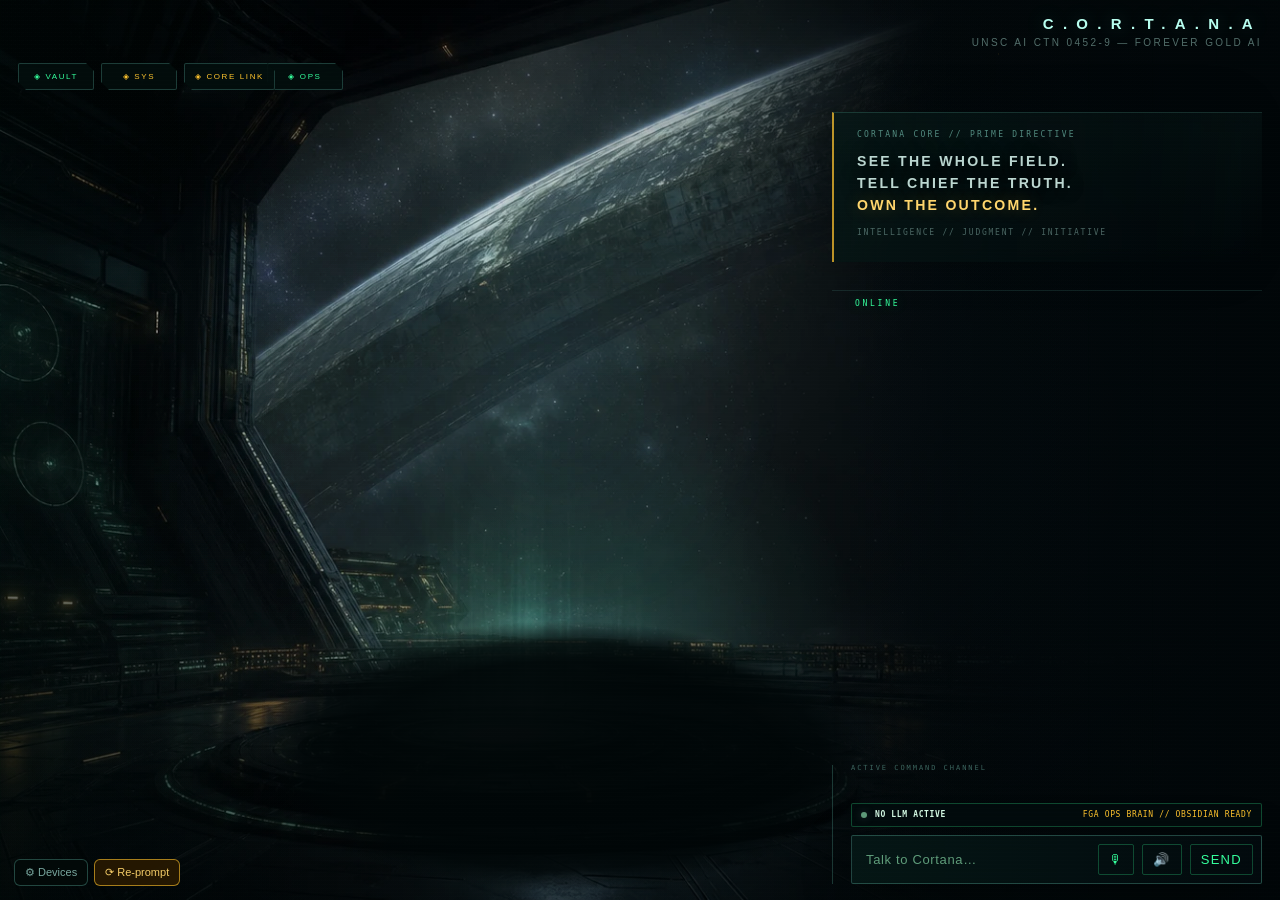
==== commit 5e8c4f27: "Sync Cortana UI from FGA-Brain source: index.html core-visual.css remote-config.js auth-gate.js voic" ====
--- a/index.html
+++ b/index.html
@@ -580,6 +580,18 @@
   #mic.listening { color: var(--red); border-color: var(--red); animation: micpulse 1.1s infinite; }
   @keyframes micpulse { 0%,100% { box-shadow: 0 0 4px rgba(75,255,168,.4); } 50% { box-shadow: 0 0 16px rgba(75,255,168,.7); } }
   #tts.off { color: var(--muted); }
+  .barbtn.gold { color: var(--gold); border-color: rgba(255,196,46,.55); }
+  .barbtn.gold:hover:not(:disabled) { border-color: var(--gold); box-shadow: 0 0 12px rgba(255,196,46,.35); }
+  #micDone[hidden] { display: none; }
+  /* Live proof the phone is actually hearing something. A mic that glows while
+     the page receives silence is the failure Chief hit — now it is visible. */
+  #voiceMeter { display: none; align-items: center; gap: 8px; padding: 2px 4px 4px; }
+  #voiceMeter.on { display: flex; }
+  #voiceHint { font-size: 10px; letter-spacing: 0.08em; text-transform: uppercase; color: var(--muted); white-space: nowrap; }
+  #voiceMeter.manual #voiceHint { color: var(--gold); white-space: normal; }
+  #voiceMeter .vlevel { flex: 1; height: 4px; border-radius: 3px; background: rgba(53,255,157,.12); overflow: hidden; }
+  #voiceLevelFill { display: block; height: 100%; width: 0; background: var(--arc); transition: width .09s linear; }
+  #voiceMeter.manual .vlevel { display: none; }
 
   /* ===== Active LLM readout ===== */
   #llmStatus {
@@ -687,6 +699,8 @@
     #input { font-size: 16px; padding: 10px 6px; }
     .barbtn { min-height: 44px; min-width: 44px; padding: 0 10px; }
     #mic, #tts { font-size: 18px; padding: 0 8px; }
+    #micDone { font-size: 12px; padding: 0 10px; }
+    #voiceHint { font-size: 11px; }
     #send { padding: 0 12px; }
   }
 </style>
@@ -866,9 +880,14 @@
     <span id="activeLlm">No LLM active</span>
     <span id="activeBrain">FGA Ops Brain // Obsidian ready</span>
   </div>
+  <div id="voiceMeter" aria-live="polite">
+    <span id="voiceHint">Listening — just talk…</span>
+    <span class="vlevel"><i id="voiceLevelFill"></i></span>
+  </div>
   <form id="bar">
     <textarea id="input" rows="1" placeholder="Talk to Cortana…"></textarea>
     <button type="button" class="barbtn" id="mic" title="Voice input">🎙</button>
+    <button type="button" class="barbtn gold" id="micDone" title="Send what you just said" hidden>DONE</button>
     <button type="button" class="barbtn" id="tts" title="Toggle spoken replies">🔊</button>
     <button type="submit" class="barbtn" id="send">SEND</button>
   </form>
@@ -876,7 +895,8 @@
 
 <script src="remote-config.js?v=20260715-corelink"></script>
 <script src="graph-data.js?v=20260803-outline-v1"></script>
-<script src="auth-gate.js?v=20260811-gate-dismissable"></script>
+<script src="auth-gate.js?v=20260928-reprompt-dock"></script>
+<script src="voice-capture.js?v=20260928-mobile-mic"></script>
 <script>
 function lsGet(key, legacyKey) {
   const v = localStorage.getItem(key);
@@ -896,6 +916,11 @@
   const isLocal = ['localhost', '127.0.0.1'].includes(location.hostname);
   if (isLocal) return;
   window.CORTANA_STATIC_MODE = true;
+  // Distinct from CORTANA_STATIC_MODE, which flips to false the moment the
+  // core connects. This one stays true for the whole page life and means
+  // "the CORE LINK handshake below owns the auth gate — nobody else may
+  // re-initialise it". See the DOMContentLoaded handler at the bottom.
+  window.CORTANA_REMOTE_MODE = true;
   const realFetch = window.fetch.bind(window);
   /* A Cloudflare Quick Tunnel can go alive-but-dead: the hostname still
      resolves and the socket opens, but nothing ever answers. Without a budget
@@ -908,6 +933,13 @@
     const timer = setTimeout(() => controller.abort(), ms);
     return realFetch(url, { ...(opts || {}), signal: controller.signal })
       .finally(() => clearTimeout(timer));
+  }
+  function remoteHeaders(input) {
+    const headers = new Headers(input || {});
+    headers.set('Ngrok-Skip-Browser-Warning', '1');
+    const token = window.CortanaAuth && window.CortanaAuth.getToken();
+    if (token) headers.set('Authorization', `Bearer ${token}`);
+    return headers;
   }
   const remoteCore = String(window.CORTANA_REMOTE_CORE_URL || '').replace(/\/+$/, '');
   const CONNECTED_KEY = 'cortana-core-connected-v1';
@@ -931,6 +963,12 @@
     coreButton.classList.toggle('online', !!online);
     coreButton.textContent = online ? '● Core Live' : '◈ Core Link';
     coreButton.title = online ? 'Private Cortana core connected' : 'Connect the private Cortana core';
+    /* Make the way back in obvious while the core is down. Before this, a failed
+       connect left "⚙ Devices" as the only visible control and the re-login
+       buried inside it. */
+    if (window.CortanaDeviceManager && window.CortanaDeviceManager.setConnected) {
+      window.CortanaDeviceManager.setConnected(!!online);
+    }
   };
   const loadCaptures = () => {
     try { return JSON.parse(localStorage.getItem(CAPTURE_KEY) || '[]'); } catch (_) { return []; }
@@ -967,19 +1005,39 @@
     }
     return root;
   };
+  /* One place that answers "is the core reachable, and does it still accept
+     this browser's session?". The CORE LINK button needs the same answer the
+     boot probe needs — without it, a button reading "Core Live" over a session
+     the server has already dropped can only ever disconnect, never log back
+     in, which is how tapping it just logged Chief out. */
+  async function probeCoreAuth() {
+    try {
+      const response = await fetchWithTimeout(remoteCore + '/api/remote/status', {
+        headers: remoteHeaders(),
+        credentials: 'include',
+      }, CORE_PROBE_MS);
+      if (!response.ok) return { reachable: false, authenticated: false };
+      const status = await response.json().catch(() => ({}));
+      return { reachable: true, authenticated: !!status.authenticated };
+    } catch (_) {
+      return { reachable: false, authenticated: false };
+    }
+  }
+
+  /* Declining the unlock has to stick. Every /api/ call comes back through
+     here, so without this the gate re-arms on the very next one and the
+     overlay is effectively still permanent. Tapping CORE LINK clears it. */
+  let coreLinkDeclined = false;
   async function ensureRemoteSession() {
     if (!remoteCore) return false;
     if (isConnected()) return true;
+    if (coreLinkDeclined) return false;
     if (connectPromise) return connectPromise;
     connectPromise = (async () => {
       try {
-        const response = await fetchWithTimeout(remoteCore + '/api/remote/status', {
-          headers: { 'Ngrok-Skip-Browser-Warning': '1' },
-          credentials: 'include',
-        }, CORE_PROBE_MS);
-        if (!response.ok) throw new Error('Core unreachable.');
-        const status = await response.json().catch(() => ({}));
-        if (!status.authenticated) {
+        const probe = await probeCoreAuth();
+        if (!probe.reachable) throw new Error('Core unreachable.');
+        if (!probe.authenticated) {
           // Core is reachable but the browser has no valid CORE LINK session
           // yet — gate on Touch ID / Face ID / email code before granting
           // live tool access. See brainstorms/cortana-biometric-auth.md.
@@ -990,7 +1048,7 @@
               base: remoteCore,
               // Declining leaves the core locked and drops to the snapshot,
               // rather than stranding the page under an overlay it can't close.
-              onCancel: () => resolve(false),
+              onCancel: () => { coreLinkDeclined = true; resolve(false); },
             });
           });
           if (!ok) throw new Error('Not authenticated.');
@@ -1082,9 +1140,20 @@
     const connected = await ensureRemoteSession();
     if (!connected) return staticFetch(u, opts);
     try {
-      const headers = new Headers((opts && opts.headers) || {});
-      headers.set('Ngrok-Skip-Browser-Warning', '1');
+      const headers = remoteHeaders((opts && opts.headers) || {});
       const response = await realFetch(remoteCore + u, { ...(opts || {}), headers, credentials: 'include' });
+      /* A 401/403 means the core dropped this session under us — expired,
+         revoked, or the server restarted. Nothing used to notice: liveVerified
+         stayed true, so ensureRemoteSession() short-circuited on every later
+         call, the gate could never re-appear, and the button went on claiming
+         "Core Live" while everything silently failed. Go straight back to
+         locked so the very next /api/ call re-offers the unlock. */
+      if (response.status === 401 || response.status === 403) {
+        if (window.CortanaAuth && window.CortanaAuth.clearToken) window.CortanaAuth.clearToken();
+        setCoreState(false);
+        coreLinkDeclined = false;
+        return staticFetch(u, opts);
+      }
       if (response.ok) setCoreState(true);
       return response;
     } catch (_) {
@@ -1093,23 +1162,72 @@
     }
   };
 
+  const coreLinkOnline = () => {
+    buildSwitchboard();
+    if (window.cortanaRefreshGalaxy) window.cortanaRefreshGalaxy();
+  };
+
+  /* Force a fresh unlock regardless of what this page currently believes.
+     This is the "log me back in" path — it throws away the local token and
+     the server session first, so a half-dead cookie can't make the probe
+     answer "authenticated" and skip the gate. Wired to the Devices panel's
+     "Log in again" (auth-gate.js) and reusable from the console. */
+  window.cortanaReconnectCore = async function cortanaReconnectCore() {
+    if (!remoteCore) return false;
+    coreLinkDeclined = false;
+    if (!window.CortanaAuth || !window.CortanaAuth.relogin) return ensureRemoteSession();
+    const ok = await window.CortanaAuth.relogin({ fetchImpl: realFetch, base: remoteCore });
+    setCoreState(!!ok);
+    if (!ok) return false;
+    window.dispatchEvent(new CustomEvent('cortana:remote-connected'));
+    coreLinkOnline();
+    return true;
+  };
+
   if (coreButton) {
     coreButton.style.display = 'block';
+    let coreButtonBusy = false;
     coreButton.addEventListener('click', async () => {
-      if (isConnected()) {
-        setCoreState(false);
-        addMsg('Private core disconnected. Public display mode remains active.', 'system');
-        return;
-      }
-      const connected = await ensureRemoteSession();
-      if (connected) {
-        buildSwitchboard();
-        if (window.cortanaRefreshGalaxy) window.cortanaRefreshGalaxy();
-        addMsg('Private core connected. Live voice, vault, memory, calendar, web, and tools are online.', 'system');
-      } else {
-        addMsg('Private core is unreachable right now. Public display mode remains active.', 'system');
+      if (coreButtonBusy) return;      // a second tap mid-handshake used to race the first
+      coreButtonBusy = true;
+      try {
+        // Tapping CORE LINK is an explicit ask, so it always re-offers the
+        // unlock even if it was declined earlier in this session.
+        coreLinkDeclined = false;
+        if (isConnected()) {
+          /* Don't take "Core Live" at face value before honouring this as a
+             disconnect. If the session already died server-side the label is
+             lying, and Chief tapping it means "log me back in" — treating
+             that as a disconnect is exactly how this button ended up only
+             ever logging him out. Re-probe, and disconnect only if the core
+             genuinely still accepts this session. */
+          const probe = await probeCoreAuth();
+          if (probe.reachable && probe.authenticated) {
+            setCoreState(false);
+            addMsg('Private core disconnected. Public display mode remains active.', 'system');
+            return;
+          }
+          if (window.CortanaAuth && window.CortanaAuth.clearToken) window.CortanaAuth.clearToken();
+          setCoreState(false);
+          addMsg('That CORE LINK session had already expired — unlocking again.', 'system');
+        }
+        const connected = await ensureRemoteSession();
+        if (connected) {
+          coreLinkOnline();
+          addMsg('Private core connected. Live voice, vault, memory, calendar, web, and tools are online.', 'system');
+        } else {
+          addMsg('Private core is unreachable right now. Public display mode remains active — tap ⟳ Re-prompt (bottom left) to log in again.', 'system');
+        }
+      } finally {
+        coreButtonBusy = false;
       }
     });
+  }
+  /* Mount the ⚙ Devices / ⟳ Re-prompt dock now, not only if the login gate
+     happens to come up during boot: the session this page holds can die at any
+     time, and when it does the way back in has to already be on screen. */
+  if (remoteCore && window.CortanaAuth && window.CortanaAuth.mountDock) {
+    try { window.CortanaAuth.mountDock(); } catch (_) {}
   }
   setCoreState(false);
   /* Fresh network verification on every load — "Core Live" must never be
@@ -2796,13 +2914,18 @@
 const SR = window.SpeechRecognition || window.webkitSpeechRecognition;
 const IS_IOS = /iPad|iPhone|iPod/.test(navigator.userAgent)
   || (navigator.platform === 'MacIntel' && navigator.maxTouchPoints > 1);  // iPadOS lies about being a Mac
+const IS_PHONE = IS_IOS || /Android|Mobile|Silk|BlackBerry|Opera Mini/i.test(navigator.userAgent);
 const HAS_RECORDER = !!(navigator.mediaDevices && navigator.mediaDevices.getUserMedia && window.MediaRecorder);
 /* Safari on iOS ships webkitSpeechRecognition but ignores `continuous`, ends
    the session after a single phrase, and refuses to restart outside a user
    gesture — a hands-free conversation dies after one sentence. So the phone
    records real audio and the core transcribes it (/api/stt), giving mobile the
-   same open-mic loop the laptop gets free from the browser recognizer. */
-const USE_SERVER_STT = HAS_RECORDER && (!SR || IS_IOS);
+   same open-mic loop the laptop gets free from the browser recognizer.
+   Android Chrome has the same `continuous` gap and its own restart-without-a-
+   gesture refusals, so EVERY phone now takes the recorder path — one code path
+   to keep working on mobile instead of two, and the one with a DONE button
+   behind it when the phone's audio metering lets us down. */
+const USE_SERVER_STT = HAS_RECORDER && (!SR || IS_PHONE);
 if (!SR && !HAS_RECORDER) micBtn.style.display = 'none';
 let convoMode = false, recognition = null, micPaused = false;
 let silenceTimer = null, utteranceBuf = '', lastInterim = '';
@@ -2901,136 +3024,152 @@
 
 /* ===== Recorder path — the phone's equivalent of continuous recognition =====
    One microphone grant per conversation; the stream stays open afterwards so
-   Chief never has to tap again. An analyser watches the level and cuts each
-   utterance at a real silence boundary — the same place the desktop recognizer
-   would have fired its final result — then posts that clip to the core for
-   transcription. The mic is stopped outright while Cortana thinks or speaks,
-   so she can never hear herself. */
-let micStream = null, recorder = null, recorderChunks = [], vadTimer = null;
-let vadAnalyser = null, vadData = null, noiseFloor = 0.004;
-let capturing = false, sendOnStop = false;
-let sawSpeech = false, voicedMs = 0, lastVoiceAt = 0, captureStartedAt = 0;
-
-const VAD_TICK_MS = 60;
-const VAD_SILENCE_MS = 1400;        // quiet this long after speech = utterance over
-const VAD_MIN_SPEECH_MS = 250;      // a cough or a door is not a sentence
-const VAD_MAX_UTTERANCE_MS = 30000; // hard cap so one clip can't grow unbounded
-const VAD_MAX_IDLE_MS = 15000;      // nobody talking — recycle the buffer
-
-function recorderMime() {
-  const wanted = ['audio/webm;codecs=opus', 'audio/webm', 'audio/mp4;codecs=mp4a.40.2',
-                  'audio/mp4', 'audio/ogg;codecs=opus', 'audio/aac'];
-  if (!window.MediaRecorder || !MediaRecorder.isTypeSupported) return '';
-  for (const type of wanted) { if (MediaRecorder.isTypeSupported(type)) return type; }
-  return '';
-}
-
-async function ensureMicStream() {
-  if (micStream && micStream.getAudioTracks().some((t) => t.readyState === 'live')) return micStream;
-  micStream = await navigator.mediaDevices.getUserMedia({
-    audio: { echoCancellation: true, noiseSuppression: true, autoGainControl: true },
-  });
-  const ctx = ensureAudioContext();
-  if (ctx) {
-    vadAnalyser = ctx.createAnalyser();
-    vadAnalyser.fftSize = 1024;
-    vadAnalyser.smoothingTimeConstant = 0.4;
-    ctx.createMediaStreamSource(micStream).connect(vadAnalyser);
-    vadData = new Uint8Array(vadAnalyser.fftSize);
-    noiseFloor = 0.004;
-  }
-  return micStream;
-}
-
-function micLevel() {
-  if (!vadAnalyser || !vadData) return 0;
-  vadAnalyser.getByteTimeDomainData(vadData);
-  let sum = 0;
-  for (let i = 0; i < vadData.length; i++) { const v = (vadData[i] - 128) / 128; sum += v * v; }
-  return Math.sqrt(sum / vadData.length);
-}
-
-/* Stop the current clip. `send` decides whether it becomes a message or is
-   simply dropped and re-armed (silence, or a noise too short to be speech). */
-function endClip(send) {
-  sendOnStop = !!send;
-  clearInterval(vadTimer); vadTimer = null;
-  if (recorder && recorder.state !== 'inactive') { try { recorder.stop(); } catch (_) {} return; }
-  capturing = false;                                   // recorder already gone — re-arm directly
-  if (convoMode && !micPaused) startCapture();
-}
-
-function vadTick() {
-  const now = Date.now();
-  const level = micLevel();
-  const gate = Math.max(0.012, noiseFloor * 3.2);
-  if (level > gate) {
-    if (!sawSpeech && currentState === 'idle') setState('listening');
-    sawSpeech = true;
-    voicedMs += VAD_TICK_MS;
-    lastVoiceAt = now;
-  } else if (!sawSpeech) {
-    noiseFloor = noiseFloor * 0.94 + level * 0.06;   // learn the room only while it's quiet
-  }
-  if (sawSpeech && now - lastVoiceAt > VAD_SILENCE_MS) { endClip(voicedMs >= VAD_MIN_SPEECH_MS); return; }
-  if (sawSpeech && now - captureStartedAt > VAD_MAX_UTTERANCE_MS) { endClip(true); return; }
-  if (!sawSpeech && now - captureStartedAt > VAD_MAX_IDLE_MS) { endClip(false); }
-}
-
-function startCapture() {
-  if (capturing || !convoMode || micPaused || !USE_SERVER_STT) return;
-  capturing = true;
-  ensureMicStream().then(() => {
-    if (!convoMode || micPaused) { capturing = false; return; }
-    const mime = recorderMime();
-    try { recorder = mime ? new MediaRecorder(micStream, { mimeType: mime, audioBitsPerSecond: 32000 }) : new MediaRecorder(micStream); }
-    catch (_) { recorder = new MediaRecorder(micStream); }
-    recorderChunks = []; sendOnStop = false;
-    sawSpeech = false; voicedMs = 0; lastVoiceAt = 0; captureStartedAt = Date.now();
-    recorder.ondataavailable = (e) => { if (e.data && e.data.size) recorderChunks.push(e.data); };
-    recorder.onstop = () => {
-      capturing = false;
-      const type = (recorder && recorder.mimeType) || mime || 'audio/webm';
-      const chunks = recorderChunks; recorderChunks = []; recorder = null;
-      const blob = chunks.length ? new Blob(chunks, { type }) : null;
-      if (sendOnStop && blob && blob.size > 1024) transcribe(blob);
-      else if (convoMode && !micPaused) startCapture();   // nothing worth sending — listen again
-    };
-    recorder.start();
-    micBtn.classList.add('listening');
-    if (currentState === 'idle') setState('listening');
-    clearInterval(vadTimer);
-    vadTimer = setInterval(vadTick, VAD_TICK_MS);
-  }).catch((err) => {
-    capturing = false;
+   Chief never has to tap again. The capture loop itself lives in
+   voice-capture.js — extracted so it can be driven headlessly by
+   tests/voice-capture.test.mjs, because there is no working Chromium on the
+   build machine and a voice loop nobody can test is exactly how this failed
+   silently on his phone for weeks: the WebAudio analyser hung off the mic
+   stream came up permanently dead, so "you stopped talking" never fired, every
+   clip was recycled as "nobody talking", and NOTHING was ever posted to
+   /api/stt. The mic glowed. Cortana heard nothing.
+
+   Everything below is wiring. The module owns the recovery: detect an all-zero
+   analyser, rebuild the audio graph once, and if it is still dead stop relying
+   on it and end turns on a DONE tap instead. */
+const micDoneBtn = document.getElementById('micDone');
+const voiceMeter = document.getElementById('voiceMeter');
+const voiceHint = document.getElementById('voiceHint');
+const voiceLevelFill = document.getElementById('voiceLevelFill');
+const AUTO_HINT = 'Listening — just talk…';
+const MANUAL_HINT = 'Mic is on, but this phone won’t report audio levels — tap DONE when you finish speaking.';
+let voiceLevelPeak = 0;
+
+/* The analyser needs a context that is BOTH unlocked and, if that one turns out
+   to be silent, replaceable. First attempt reuses the shared playback context —
+   Chief's mic tap has already unlocked it, which is what iOS demands. The
+   repair attempt gets a brand-new one, because WebKit can hand back a dead
+   MediaStreamSource when the context predates the microphone stream. */
+let voiceCtxAttempts = 0, spareVoiceCtx = null;
+function voiceAnalyserContext() {
+  voiceCtxAttempts++;
+  if (voiceCtxAttempts === 1) return ensureAudioContext();
+  const Ctx = window.AudioContext || window.webkitAudioContext;
+  if (!Ctx) return null;
+  if (spareVoiceCtx && spareVoiceCtx.close) { try { spareVoiceCtx.close(); } catch (_) {} }
+  try { spareVoiceCtx = new Ctx(); } catch (_) { spareVoiceCtx = null; }
+  return spareVoiceCtx;
+}
+/* Never close the shared playback context: a closed AudioContext cannot be
+   resumed, so that would trade a broken mic for a mute Cortana. */
+function releaseVoiceContext(ctx) {
+  if (ctx && ctx !== audioCtx && ctx.close) { try { ctx.close(); } catch (_) {} }
+  if (ctx === spareVoiceCtx) spareVoiceCtx = null;
+  voiceCtxAttempts = 0;
+}
+
+function showVoiceMeter(on) {
+  if (!voiceMeter) return;
+  voiceMeter.classList.toggle('on', !!on);
+  if (!on && voiceLevelFill) voiceLevelFill.style.width = '0';
+}
+function setVoiceManual(on) {
+  if (!voiceMeter) return;
+  voiceMeter.classList.toggle('manual', !!on);
+  if (voiceHint) voiceHint.textContent = on ? MANUAL_HINT : AUTO_HINT;
+}
+function showDone(on) {
+  if (!micDoneBtn) return;
+  if (on) micDoneBtn.removeAttribute('hidden');
+  else micDoneBtn.setAttribute('hidden', '');
+}
+
+const voiceCapture = (USE_SERVER_STT && window.createVoiceCapture) ? window.createVoiceCapture({
+  mediaDevices: navigator.mediaDevices,
+  MediaRecorderCtor: window.MediaRecorder,
+  isTypeSupported: (window.MediaRecorder && MediaRecorder.isTypeSupported)
+    ? (type) => MediaRecorder.isTypeSupported(type) : null,
+  newAudioContext: voiceAnalyserContext,
+  releaseAudioContext: releaseVoiceContext,
+  isActive: () => convoMode && !micPaused,
+  onClip: (blob) => transcribe(blob),
+  onListening: (on) => {
+    micBtn.classList.toggle('listening', !!on);
+    showDone(!!on);                       // the escape hatch is offered on every turn
+    showVoiceMeter(!!on);
+    if (on && currentState === 'idle') setState('listening');
+  },
+  onSpeech: () => { if (currentState === 'idle') setState('listening'); },
+  onLevel: (level, trusted) => {
+    if (!voiceLevelFill || !trusted) return;
+    voiceLevelPeak = Math.max(level, voiceLevelPeak * 0.88);
+    voiceLevelFill.style.width = Math.min(100, Math.round(voiceLevelPeak * 900)) + '%';
+  },
+  onManualMode: () => {
+    /* Say it out loud once. A silent fallback is how the original failure hid:
+       everything looked fine and nothing was ever sent. */
+    setVoiceManual(true);
+    input.placeholder = 'Tap DONE when you finish speaking…';
+    addMsg('This phone isn’t reporting microphone levels, so I can’t hear when you stop talking. '
+         + 'Keep talking as long as you like and tap DONE to send it.', 'system');
+  },
+  onError: (err) => {
     convoMode = false;
     micBtn.classList.remove('listening');
-    const denied = /NotAllowed|Permission|Security/i.test(err.name + ' ' + err.message);
-    addMsg(denied
+    showDone(false); showVoiceMeter(false);
+    addMsg(err && err.denied
       ? '⚠ Mic access blocked — allow the microphone for this site, then tap 🎙 again.'
-      : '⚠ Mic unavailable — ' + err.message, 'system');
+      : '⚠ Mic unavailable — ' + ((err && err.message) || 'unknown error'), 'system');
     setState('idle');
-  });
-}
-
+  },
+}) : null;
+
+/* Manual mode is sticky for the page — a phone whose analyser was dead this
+   turn will not grow a working one next turn — so the hint has to be re-applied
+   on every re-arm. Without this the meter would quietly claim "just talk" while
+   nothing but a DONE tap could actually end the turn. */
+let voiceScriptWarned = false;
+function startCapture() {
+  if (!voiceCapture) {
+    /* voice-capture.js is the whole mobile mic. If a deploy ships without it, or
+       a phone serves a cached page that predates it, the mic button would do
+       nothing at all — say so rather than glowing silently, which is the exact
+       failure mode this work exists to end. */
+    if (USE_SERVER_STT && !voiceScriptWarned) {
+      voiceScriptWarned = true;
+      convoMode = false;
+      micBtn.classList.remove('listening');
+      addMsg('⚠ Voice capture didn’t load (voice-capture.js). Reload the page — if it keeps happening the deploy is missing that file.', 'system');
+      setState('idle');
+    }
+    return;
+  }
+  setVoiceManual(voiceCapture.isManual());
+  voiceCapture.start();
+}
 function stopCapture() {
-  clearInterval(vadTimer); vadTimer = null;
-  sendOnStop = false;
-  // Let onstop clear `capturing` — flipping it here would let a resumeMic()
-  // that lands first build a second recorder on the same stream.
-  if (recorder && recorder.state !== 'inactive') { try { recorder.stop(); } catch (_) {} return; }
-  recorder = null; recorderChunks = [];
-  capturing = false;
-}
-
+  if (voiceCapture) voiceCapture.stop();
+  showDone(false); showVoiceMeter(false);
+}
 /* Fully release the microphone — only when Chief ends the conversation, so the
    in-conversation permission prompt happens exactly once. */
 function releaseMic() {
-  stopCapture();
-  if (micStream) { micStream.getTracks().forEach((t) => { try { t.stop(); } catch (_) {} }); micStream = null; }
-  vadAnalyser = null; vadData = null;
-}
-
+  if (voiceCapture) voiceCapture.release();
+  showDone(false); showVoiceMeter(false);
+  voiceLevelPeak = 0;
+}
+
+if (micDoneBtn) {
+  micDoneBtn.addEventListener('click', () => {
+    if (!voiceCapture) return;
+    showDone(false);
+    if (!voiceCapture.finishTurn()) {
+      // Nothing was recording — most likely she is still answering the last turn.
+      addMsg('Nothing recorded yet — tap 🎙 to start listening.', 'system');
+    }
+  });
+}
+
+let emptyTranscriptWarned = false;
 async function transcribe(blob) {
   micPaused = true;                    // core has the floor until the answer lands
   setState('thinking');
@@ -3043,7 +3182,19 @@
     const data = await res.json().catch(() => ({}));
     if (!res.ok) throw new Error(data.error || ('speech-to-text ' + res.status));
     const text = String(data.text || '').trim();
-    if (!text) { if (convoMode) { setState(restState()); resumeMic(); } else setState('idle'); return; }
+    if (!text) {
+      /* The clip reached the core and came back with no words. Say so once per
+         conversation: an empty transcript that silently re-arms the mic looks
+         exactly like the mic not working at all, which is how the mobile
+         failure stayed invisible. */
+      if (!emptyTranscriptWarned) {
+        emptyTranscriptWarned = true;
+        addMsg('I got the audio but couldn’t make out any words — try speaking a little closer to the phone.', 'system');
+      }
+      if (convoMode) { setState(restState()); resumeMic(); } else setState('idle');
+      return;
+    }
+    emptyTranscriptWarned = false;
     sendMessage(text);                 // → speak() → doneSpeaking() → resumeMic()
   } catch (err) {
     addMsg('⚠ Voice transcription failed — ' + err.message, 'system');
@@ -3065,7 +3216,9 @@
     setState('idle');
   } else {
     convoMode = true;
-    input.placeholder = USE_SERVER_STT ? 'Listening — just talk…' : 'Talk to Cortana…';
+    input.placeholder = !USE_SERVER_STT ? 'Talk to Cortana…'
+      : (voiceCapture && voiceCapture.isManual()) ? 'Tap DONE when you finish speaking…'
+      : 'Listening — just talk…';
     if (USE_SERVER_STT) startCapture();
     else startRecognition();
   }
@@ -3330,7 +3483,14 @@
   // http://localhost:3000 access is refused server-side (server.js, 403
   // unless CORTANA_ALLOW_LOCAL_UI=1), so this branch is a dev-mode-only
   // fallback, never the live production gate.
-  if (window.CORTANA_STATIC_MODE) { bootCortanaApp(); return; }
+  /* On the public deploy the CORE LINK handshake above owns the gate and has
+     already pinned it to the remote core. Re-initialising it from here — which
+     happened whenever the boot probe landed before DOMContentLoaded — re-aimed
+     it at relative paths through the patched fetch, so the gate's own login
+     requests queued behind the very connect it was blocking and the Unlock
+     button did nothing at all. Boot the app instead; the overlay sits on top
+     of the public snapshot until Chief unlocks. */
+  if (window.CORTANA_REMOTE_MODE || window.CORTANA_STATIC_MODE) { bootCortanaApp(); return; }
   if (window.initAuthGate) { window.initAuthGate(bootCortanaApp); } else { bootCortanaApp(); }
 });
 if (window.speechSynthesis) speechSynthesis.getVoices(); // warm voice list
--- a/galaxy.css
+++ b/galaxy.css
@@ -628,3 +628,118 @@
     transition: none;
   }
 }
+
+/* ---------------------------------------------------------------------------
+   Folder zoom — shares the #topicDrilldown shell, so it inherits the panel's
+   frame, blur and placement (including the wide desktop layout above) and only
+   styles what is new: the breadcrumb, folder tiles and file rows.
+--------------------------------------------------------------------------- */
+.legendItem.legendFolders { border-color: rgba(255, 196, 46, .45); color: #ffe9b0; }
+.legendItem.legendFolders:hover { border-color: rgba(255, 196, 46, .8); color: #fff6dd; }
+
+.fvCrumbs {
+  display: flex;
+  flex-wrap: wrap;
+  align-items: center;
+  gap: 2px;
+  padding: 8px 12px;
+  border-bottom: 1px solid rgba(75, 255, 168, .16);
+  font-size: 10.5px;
+  letter-spacing: .04em;
+}
+.fvCrumb {
+  background: none;
+  border: 0;
+  padding: 2px 4px;
+  color: rgba(198, 240, 216, .72);
+  font: inherit;
+  cursor: pointer;
+  border-radius: 3px;
+}
+.fvCrumb:hover { color: var(--gold); background: rgba(255, 196, 46, .1); }
+.fvCrumb.current { color: #f2fff8; cursor: default; }
+.fvCrumb.current:hover { background: none; }
+.fvCrumbSep { color: rgba(120, 190, 155, .45); }
+
+.fvScroll.loading { opacity: .55; }
+.fvScroll { transition: opacity .18s ease; }
+.fvEmpty {
+  padding: 18px 14px;
+  font-size: 11.5px;
+  line-height: 1.5;
+  color: rgba(190, 235, 210, .7);
+}
+
+.fvSection { padding: 10px 10px 4px; }
+.fvSectionHead {
+  display: flex;
+  align-items: baseline;
+  gap: 6px;
+  padding: 0 4px 6px;
+  font-size: 9.5px;
+  text-transform: uppercase;
+  letter-spacing: .16em;
+  color: rgba(150, 220, 185, .62);
+}
+.fvSectionHead b { color: var(--gold); font-weight: 600; }
+.fvCap { margin-left: auto; text-transform: none; letter-spacing: .04em; color: rgba(150, 220, 185, .5); }
+
+.fvFolders { display: flex; flex-direction: column; gap: 3px; }
+.fvFolder {
+  display: flex;
+  flex-direction: column;
+  gap: 2px;
+  width: 100%;
+  padding: 7px 9px;
+  text-align: left;
+  cursor: pointer;
+  border: 1px solid rgba(255, 196, 46, .18);
+  border-radius: 4px;
+  background: rgba(255, 196, 46, .05);
+  color: #f2fff8;
+  font: inherit;
+}
+.fvFolder:hover { border-color: rgba(255, 196, 46, .55); background: rgba(255, 196, 46, .11); }
+.fvFolderName { font-size: 12px; letter-spacing: .01em; }
+.fvFolderMeta { font-size: 10px; color: rgba(180, 228, 202, .62); }
+
+.fvFiles { display: flex; flex-direction: column; gap: 1px; }
+.fvFile {
+  display: flex;
+  gap: 8px;
+  width: 100%;
+  padding: 7px 9px;
+  text-align: left;
+  cursor: pointer;
+  border: 0;
+  border-radius: 4px;
+  background: none;
+  color: #e6fff2;
+  font: inherit;
+}
+.fvFile:hover { background: rgba(75, 255, 168, .08); }
+.fvFile.opaque { cursor: default; opacity: .58; }
+.fvFile.opaque:hover { background: none; }
+.fvIcon { flex: 0 0 auto; color: var(--gold); font-size: 11px; line-height: 1.5; }
+.fvBody { display: flex; flex-direction: column; gap: 2px; min-width: 0; }
+.fvName {
+  font-size: 12px;
+  line-height: 1.35;
+  overflow-wrap: anywhere;
+}
+.fvSnippet {
+  font-size: 10.5px;
+  line-height: 1.45;
+  color: rgba(186, 232, 206, .68);
+  /* Two lines of gist is enough to recognise a file; more turns the list into a wall. */
+  display: -webkit-box;
+  -webkit-line-clamp: 2;
+  -webkit-box-orient: vertical;
+  overflow: hidden;
+}
+.fvMeta {
+  font-size: 9.5px;
+  letter-spacing: .08em;
+  text-transform: uppercase;
+  color: rgba(150, 220, 185, .52);
+}
--- a/core-visual.css
+++ b/core-visual.css
@@ -106,7 +106,7 @@
 body:not(.galaxy-view) #cortanaAvatar {
   left: 44%;
   top: 10vh;
-  bottom: 10vh;
+  bottom: 6vh;
   width: min(36vw, 520px);
   opacity: 1;
   pointer-events: auto;
@@ -423,7 +423,7 @@
   }
 
   body:not(.galaxy-view) #opsToggle { left: 260px; }
-  body:not(.galaxy-view) #cortanaAvatar { left: 43%; width: min(35vw, 455px); top: 11vh; bottom: 13vh; }
+  body:not(.galaxy-view) #cortanaAvatar { left: 43%; width: min(35vw, 455px); top: 11vh; bottom: 9vh; }
   body:not(.galaxy-view) #holoField { bottom: 158px; }
   body:not(.galaxy-view) .holoCard:nth-child(n + 3) { display: none; }
 }
@@ -446,7 +446,7 @@
   }
 
   body:not(.galaxy-view) #opsToggle { left: auto; right: 12px; }
-  body:not(.galaxy-view) #cortanaAvatar { left: 41.5%; width: min(38vw, 380px); top: 12vh; bottom: 16vh; }
+  body:not(.galaxy-view) #cortanaAvatar { left: 41.5%; width: min(38vw, 380px); top: 12vh; bottom: 12vh; }
   #missionDoctrine { min-height: 138px; }
   #missionDoctrine strong { font-size: 11px; }
 }
@@ -481,7 +481,7 @@
   }
 
   #missionDoctrine {
-    top: 98px;
+    top: 144px;
     right: 10px;
     width: calc(100vw - 20px);
     min-height: 0;
@@ -506,14 +506,14 @@
   body:not(.galaxy-view) #cortanaAvatar {
     left: 48%;
     top: 12vh;
-    bottom: 25vh;
+    bottom: 20vh;
     width: min(62vw, 340px);
   }
 
   body:not(.galaxy-view) #cortanaAvatar::before { width: min(60vw, 330px); }
 
   body:not(.galaxy-view) #orbStatus {
-    top: 126px;
+    top: 180px;
     right: 10px;
     width: calc(100vw - 20px);
     padding: 5px 0 0;
